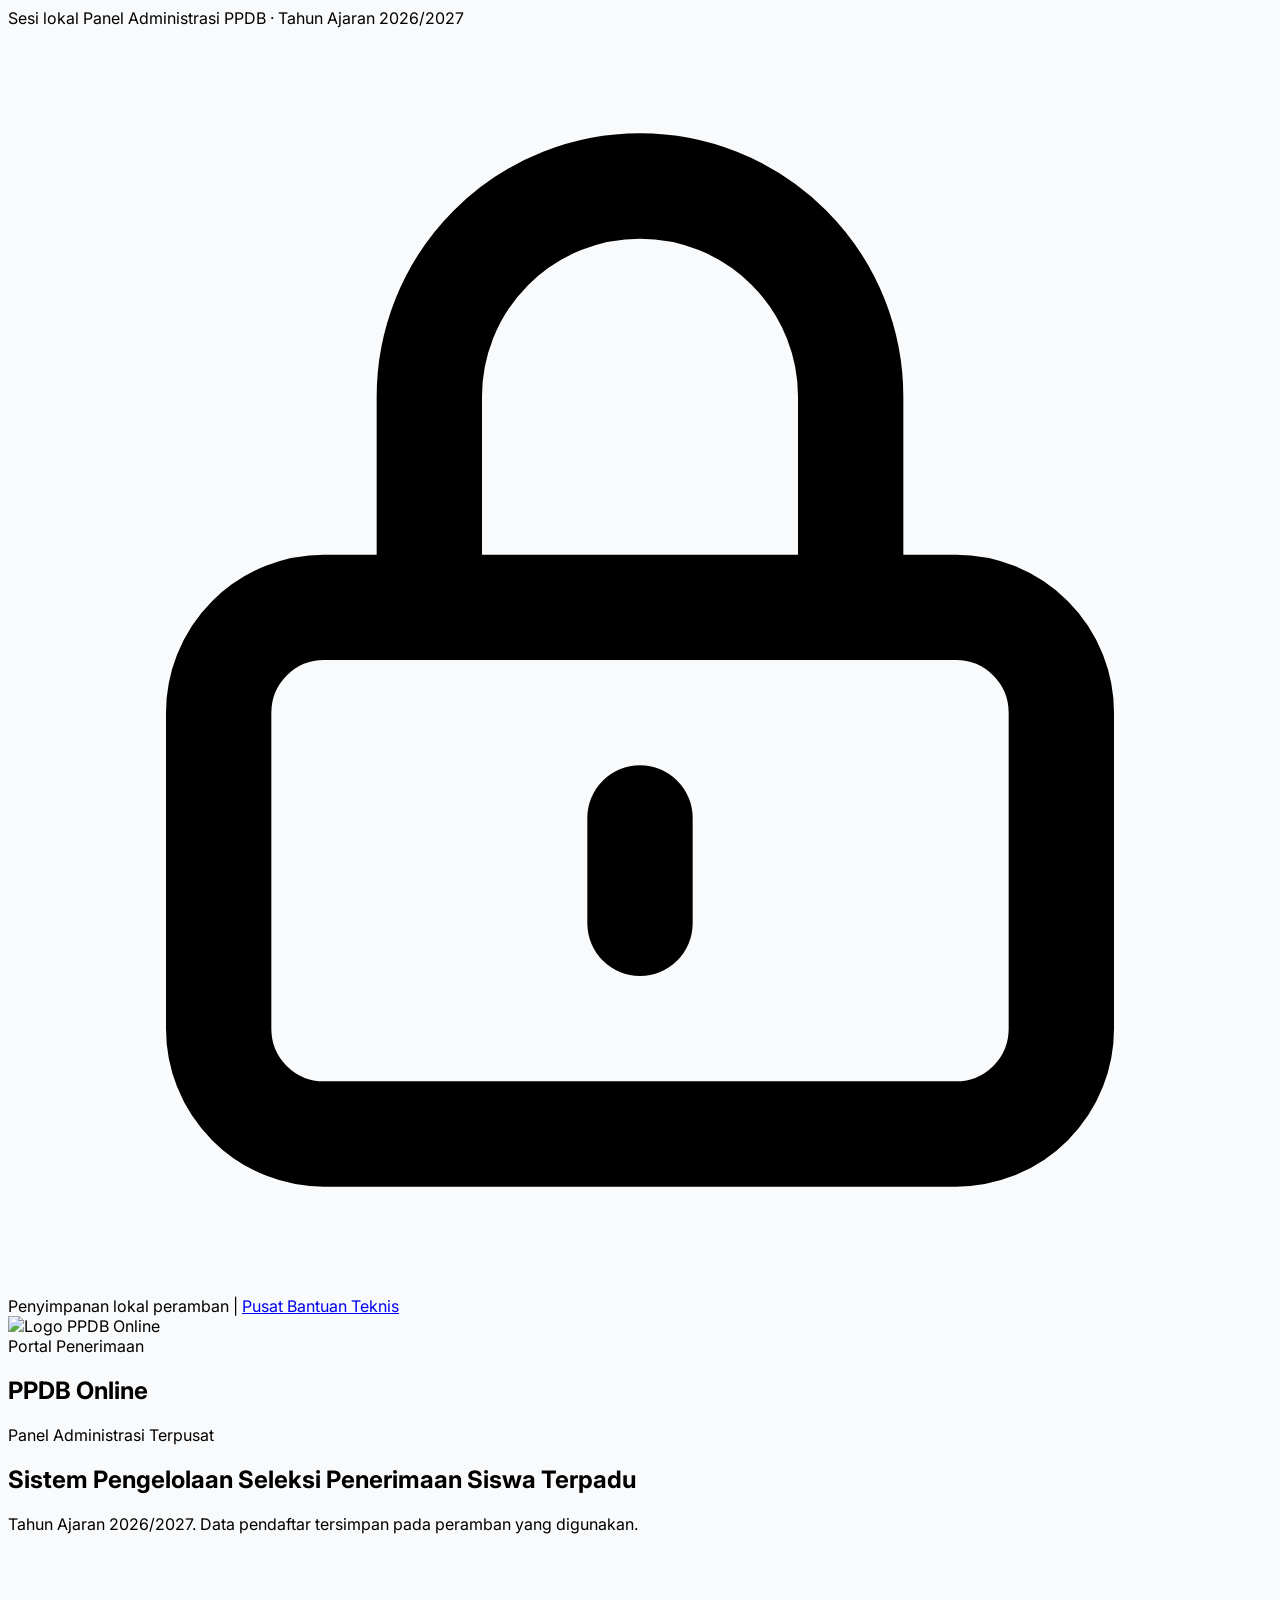
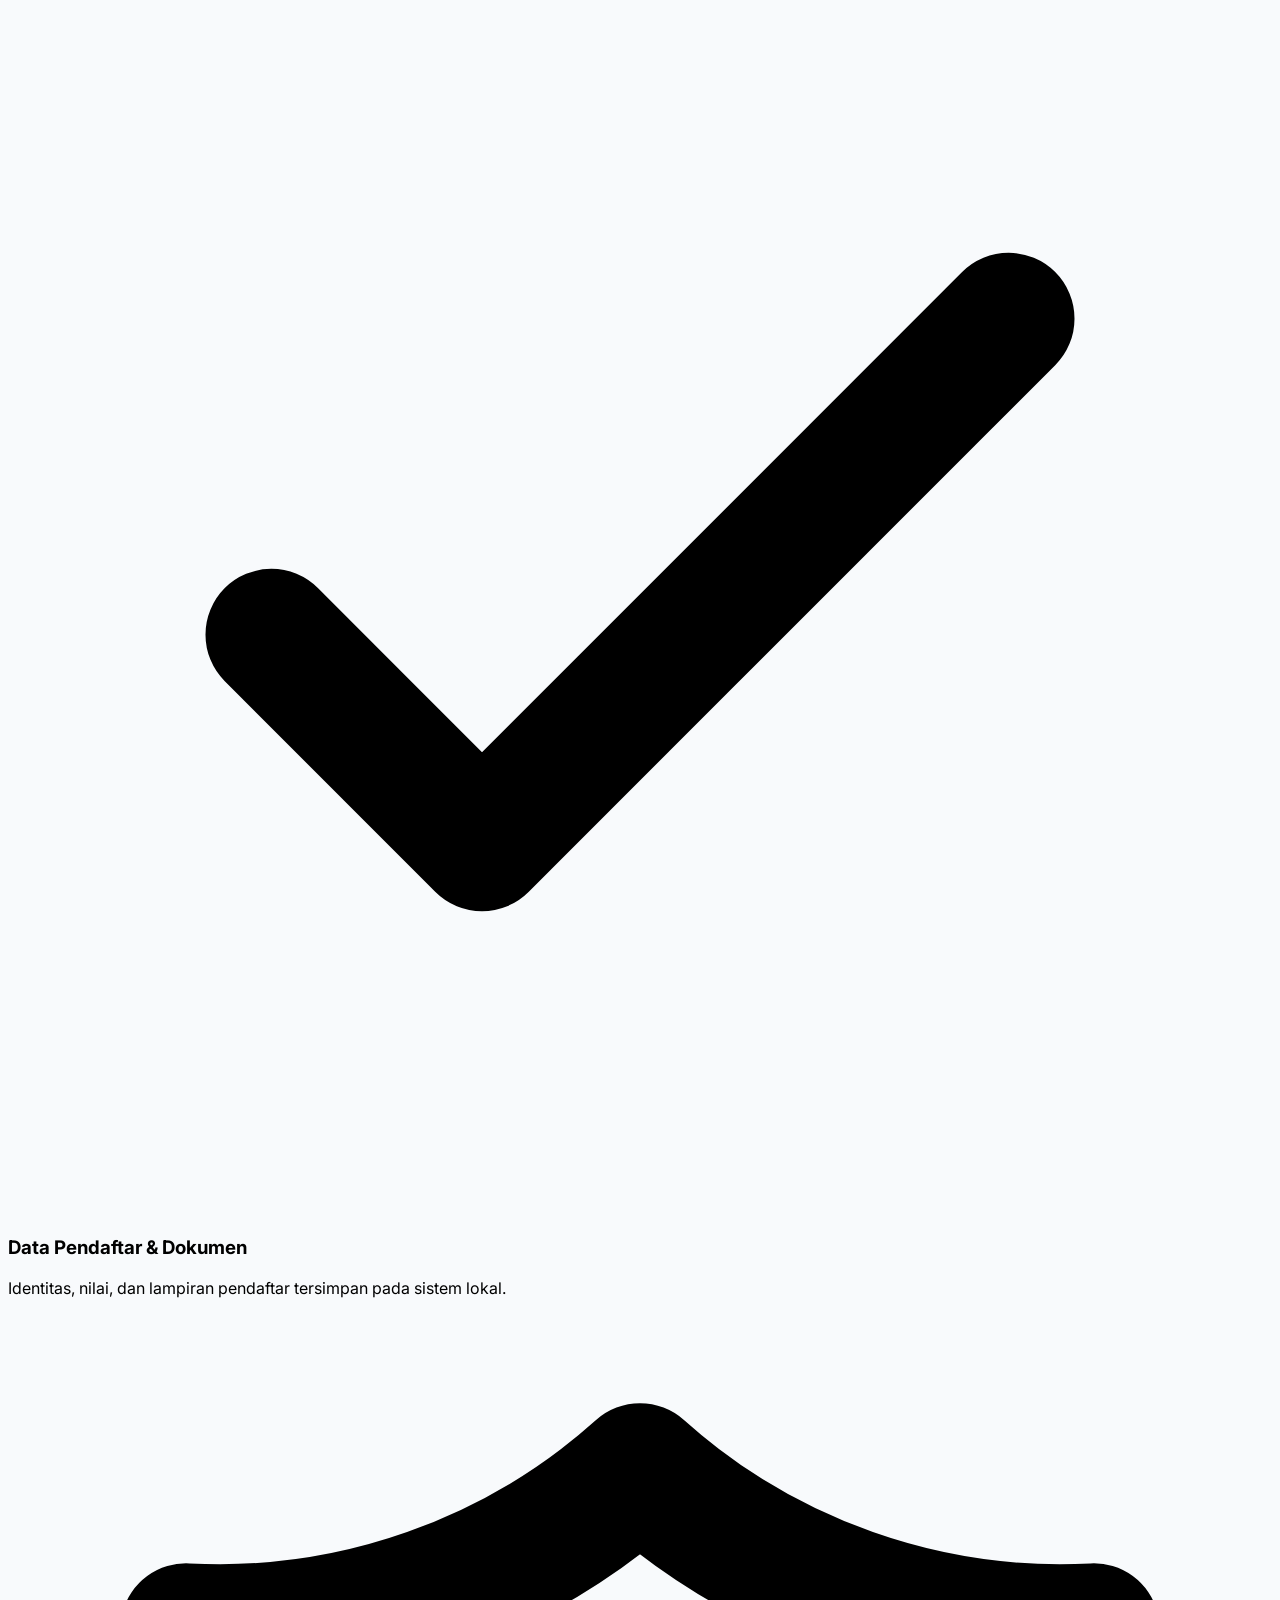
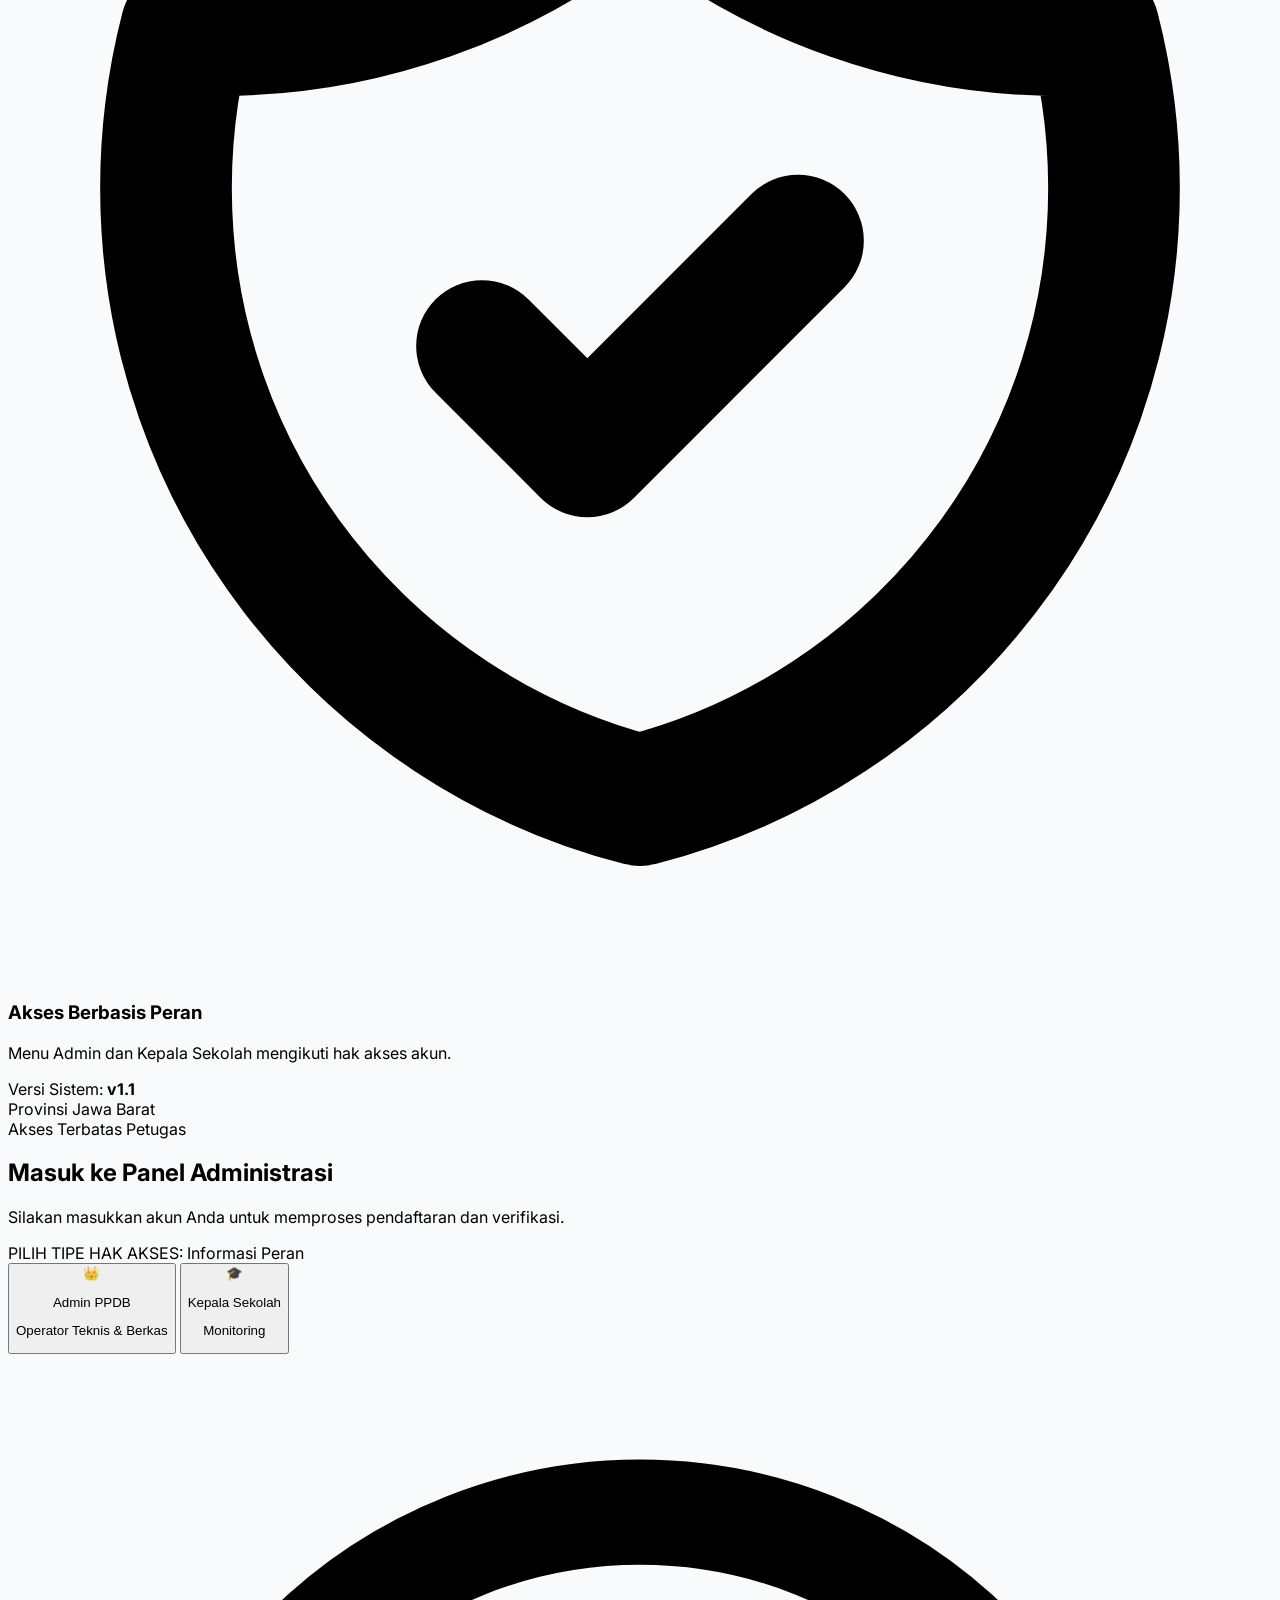
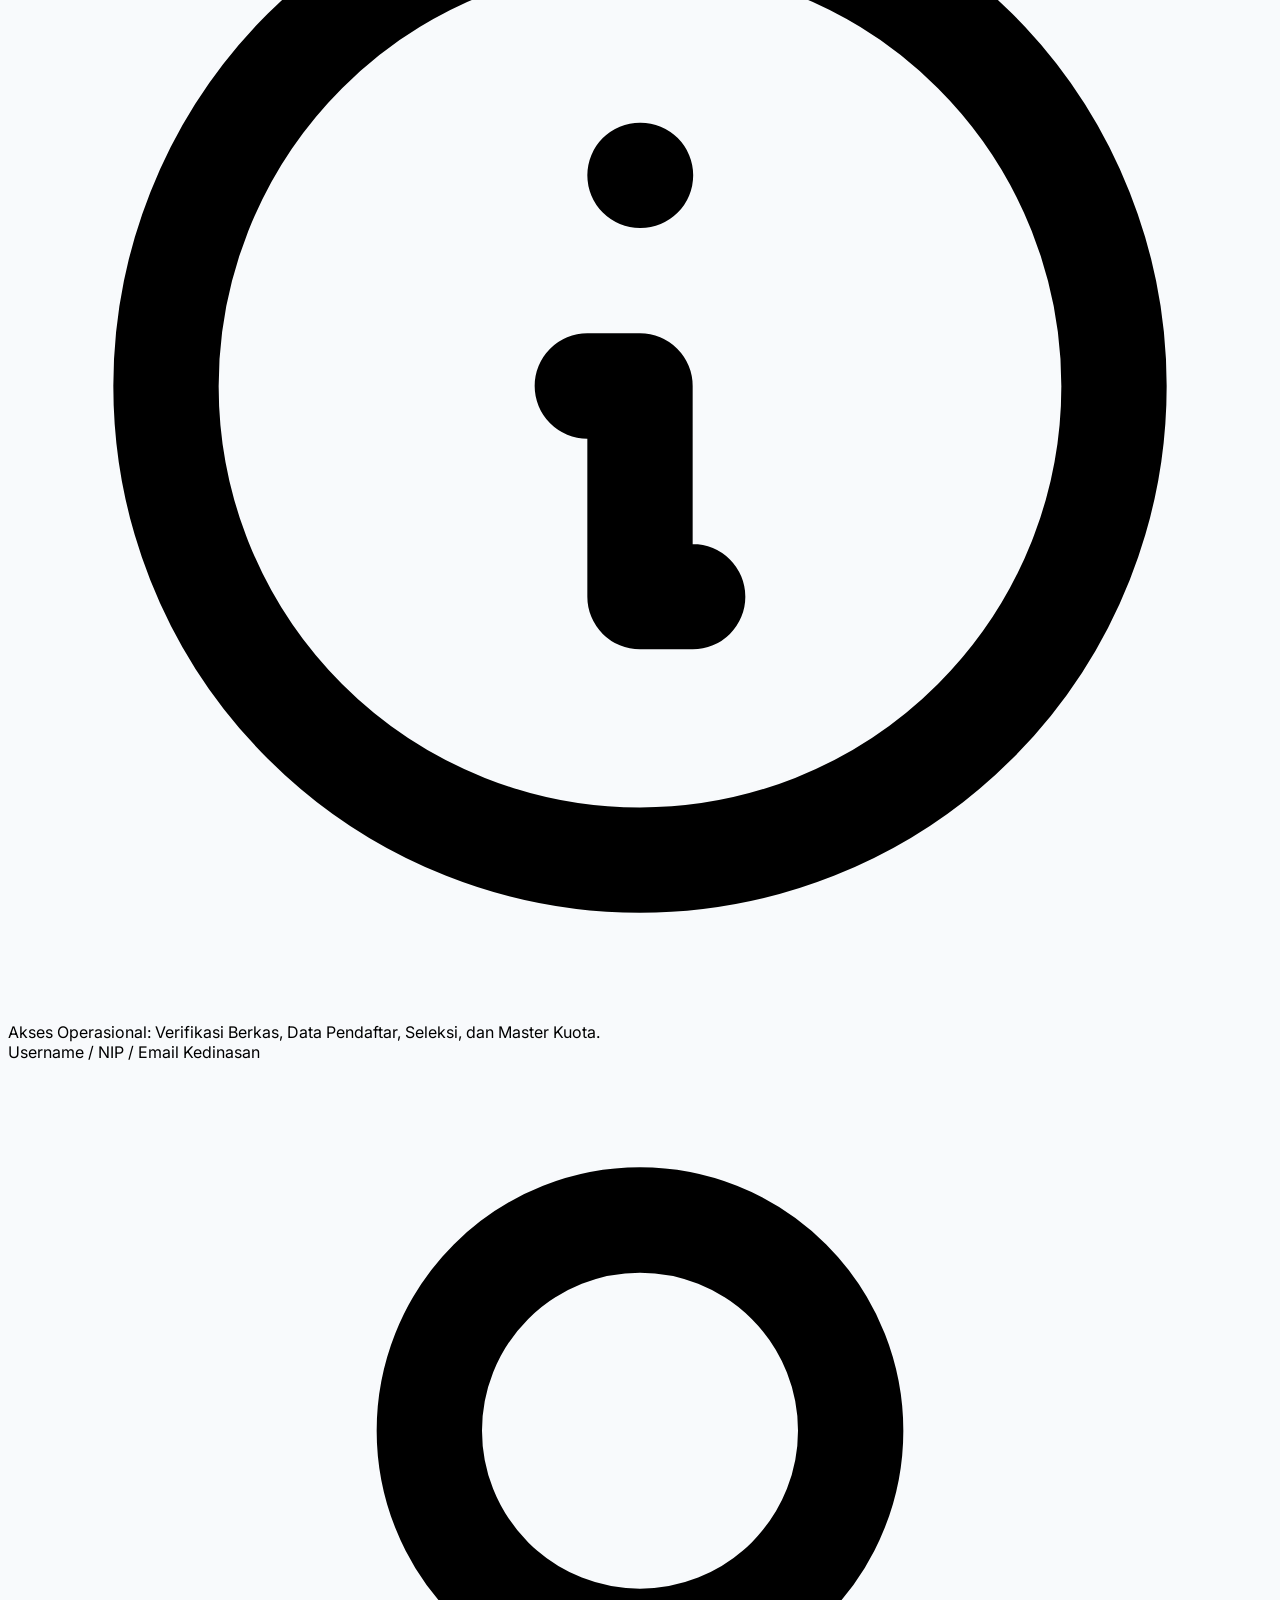
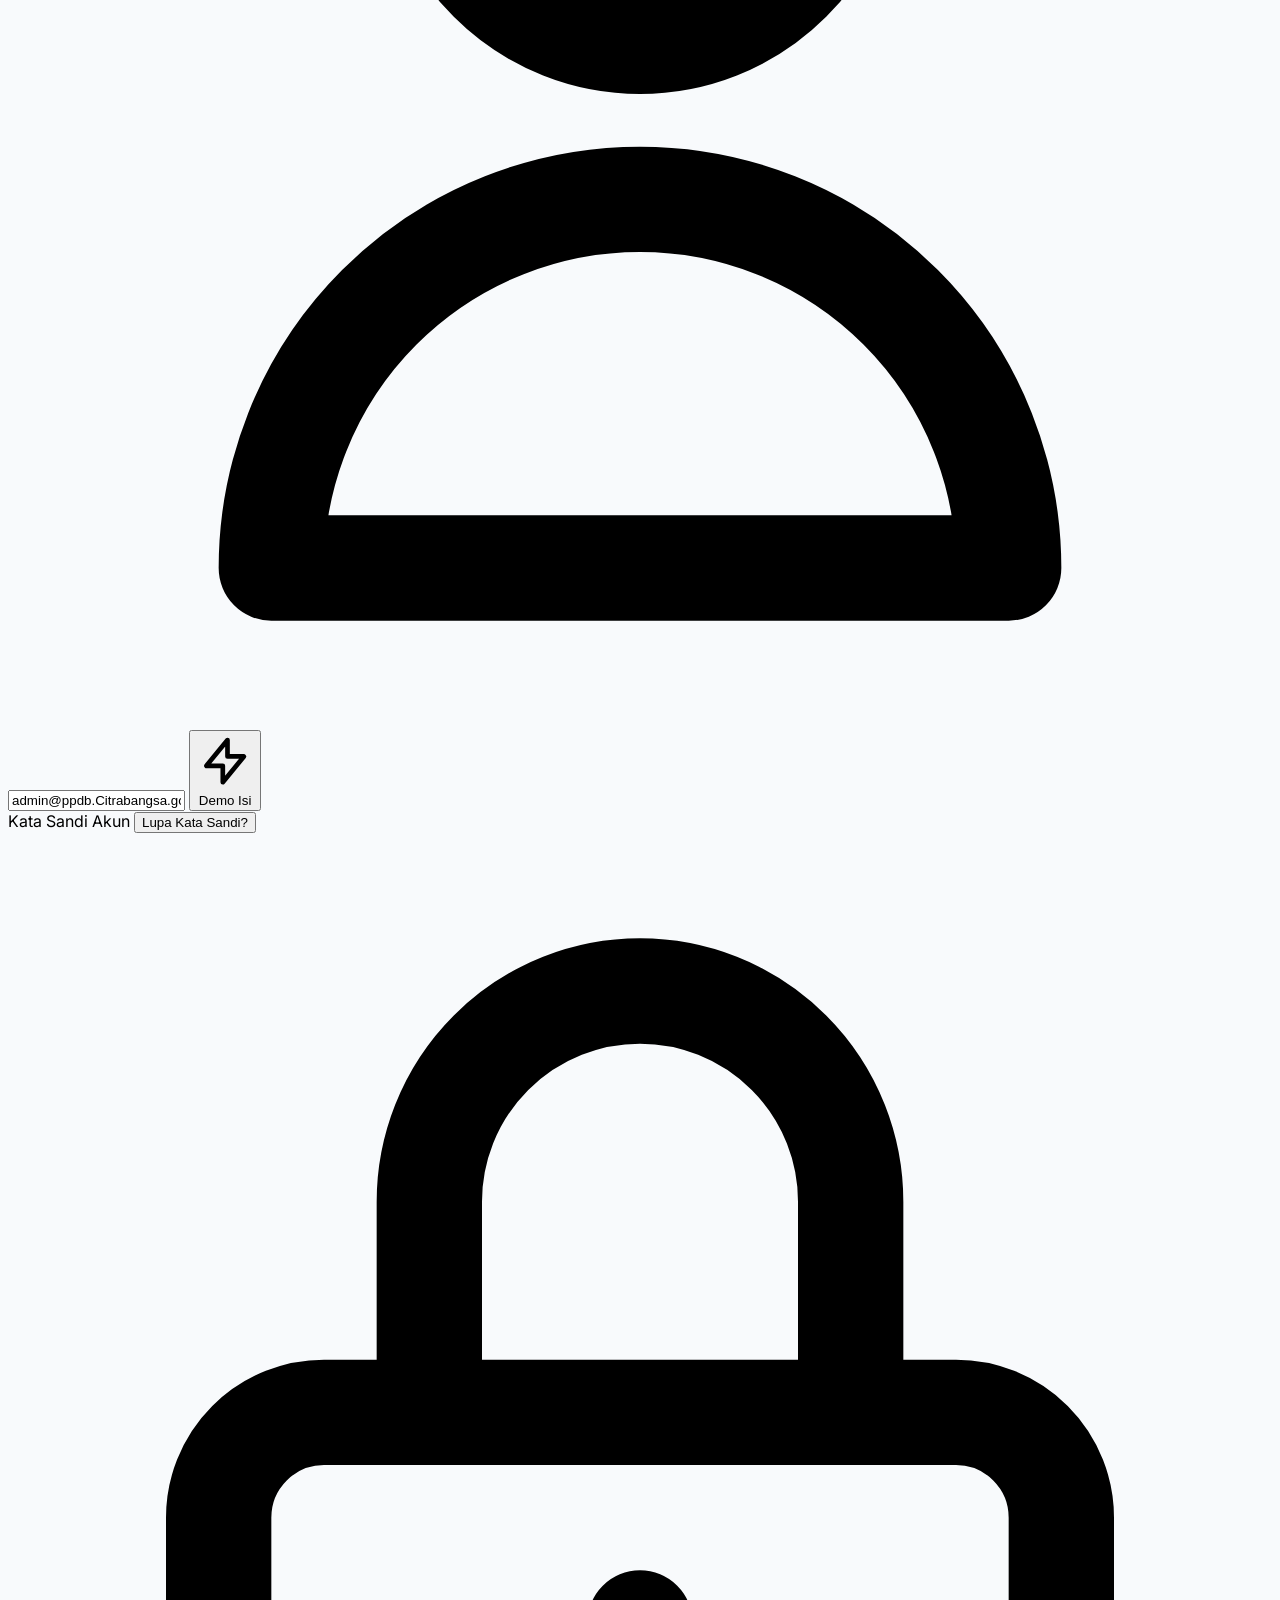
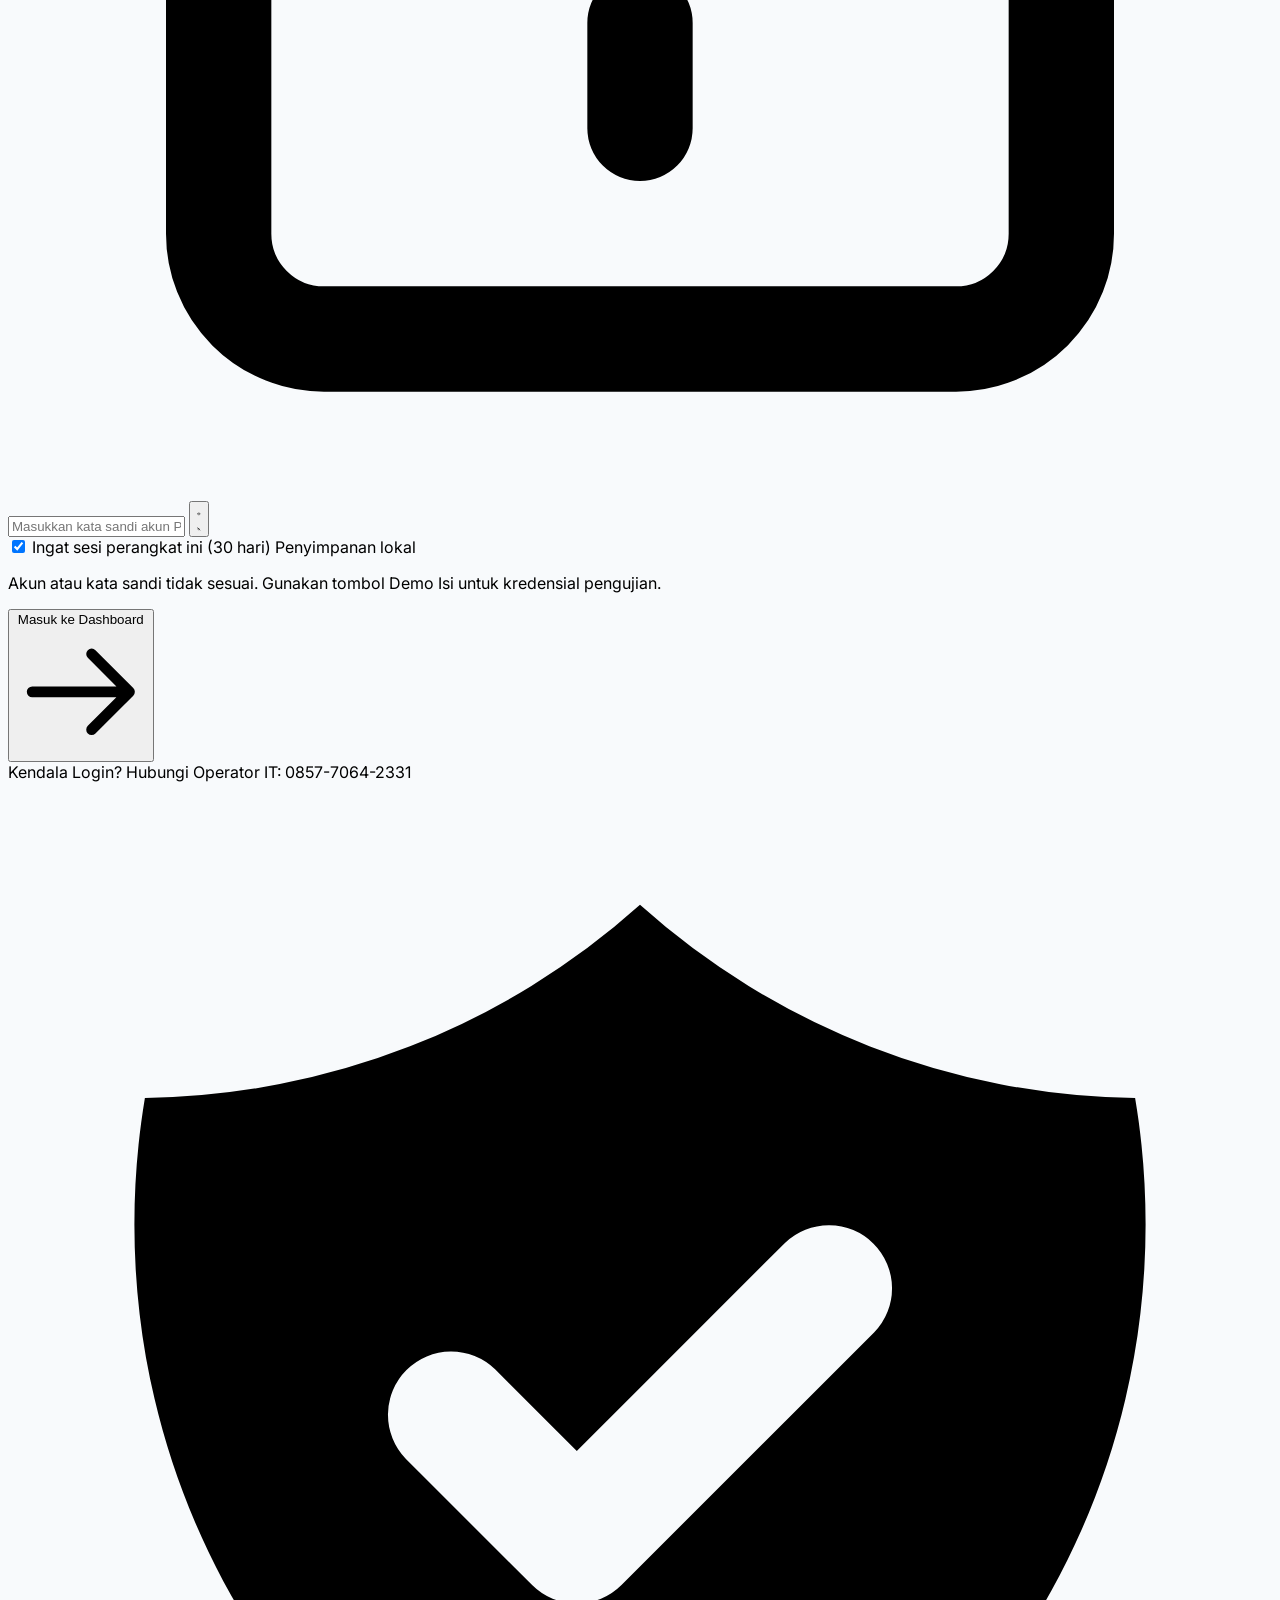
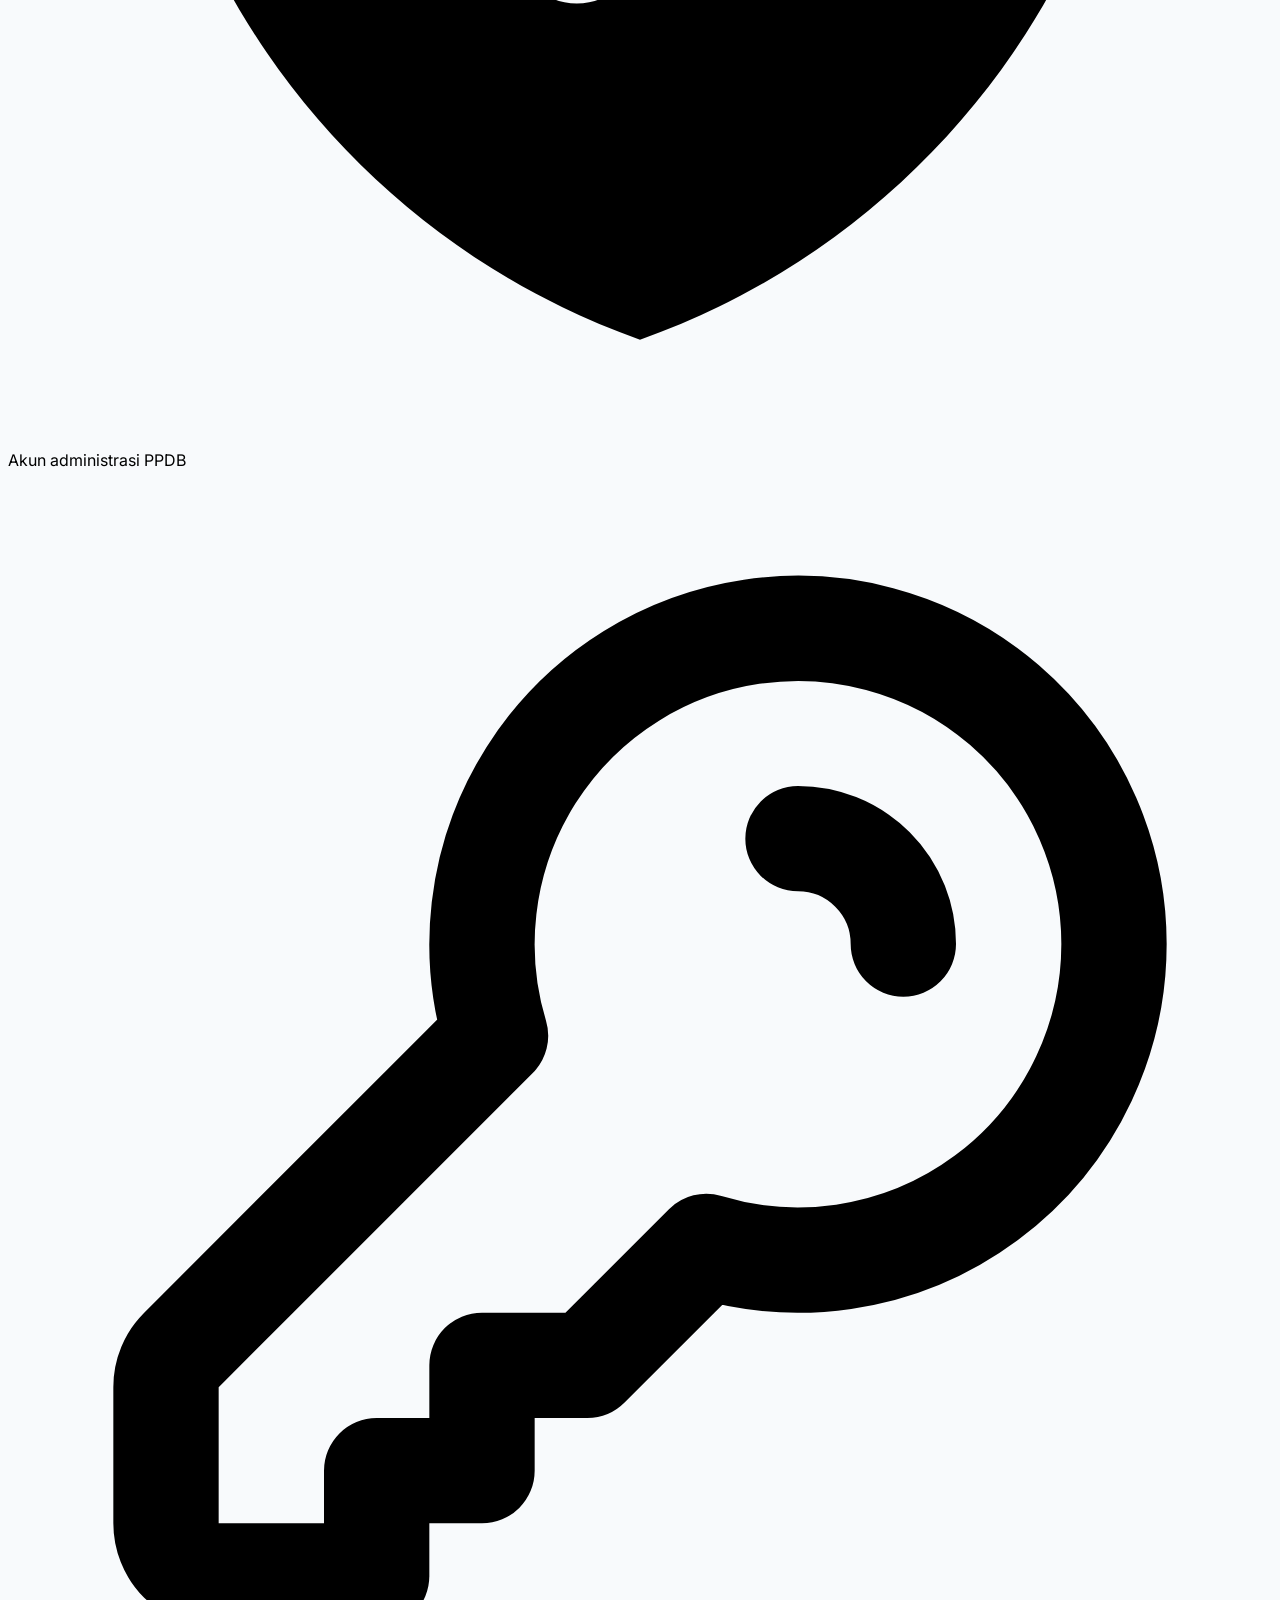
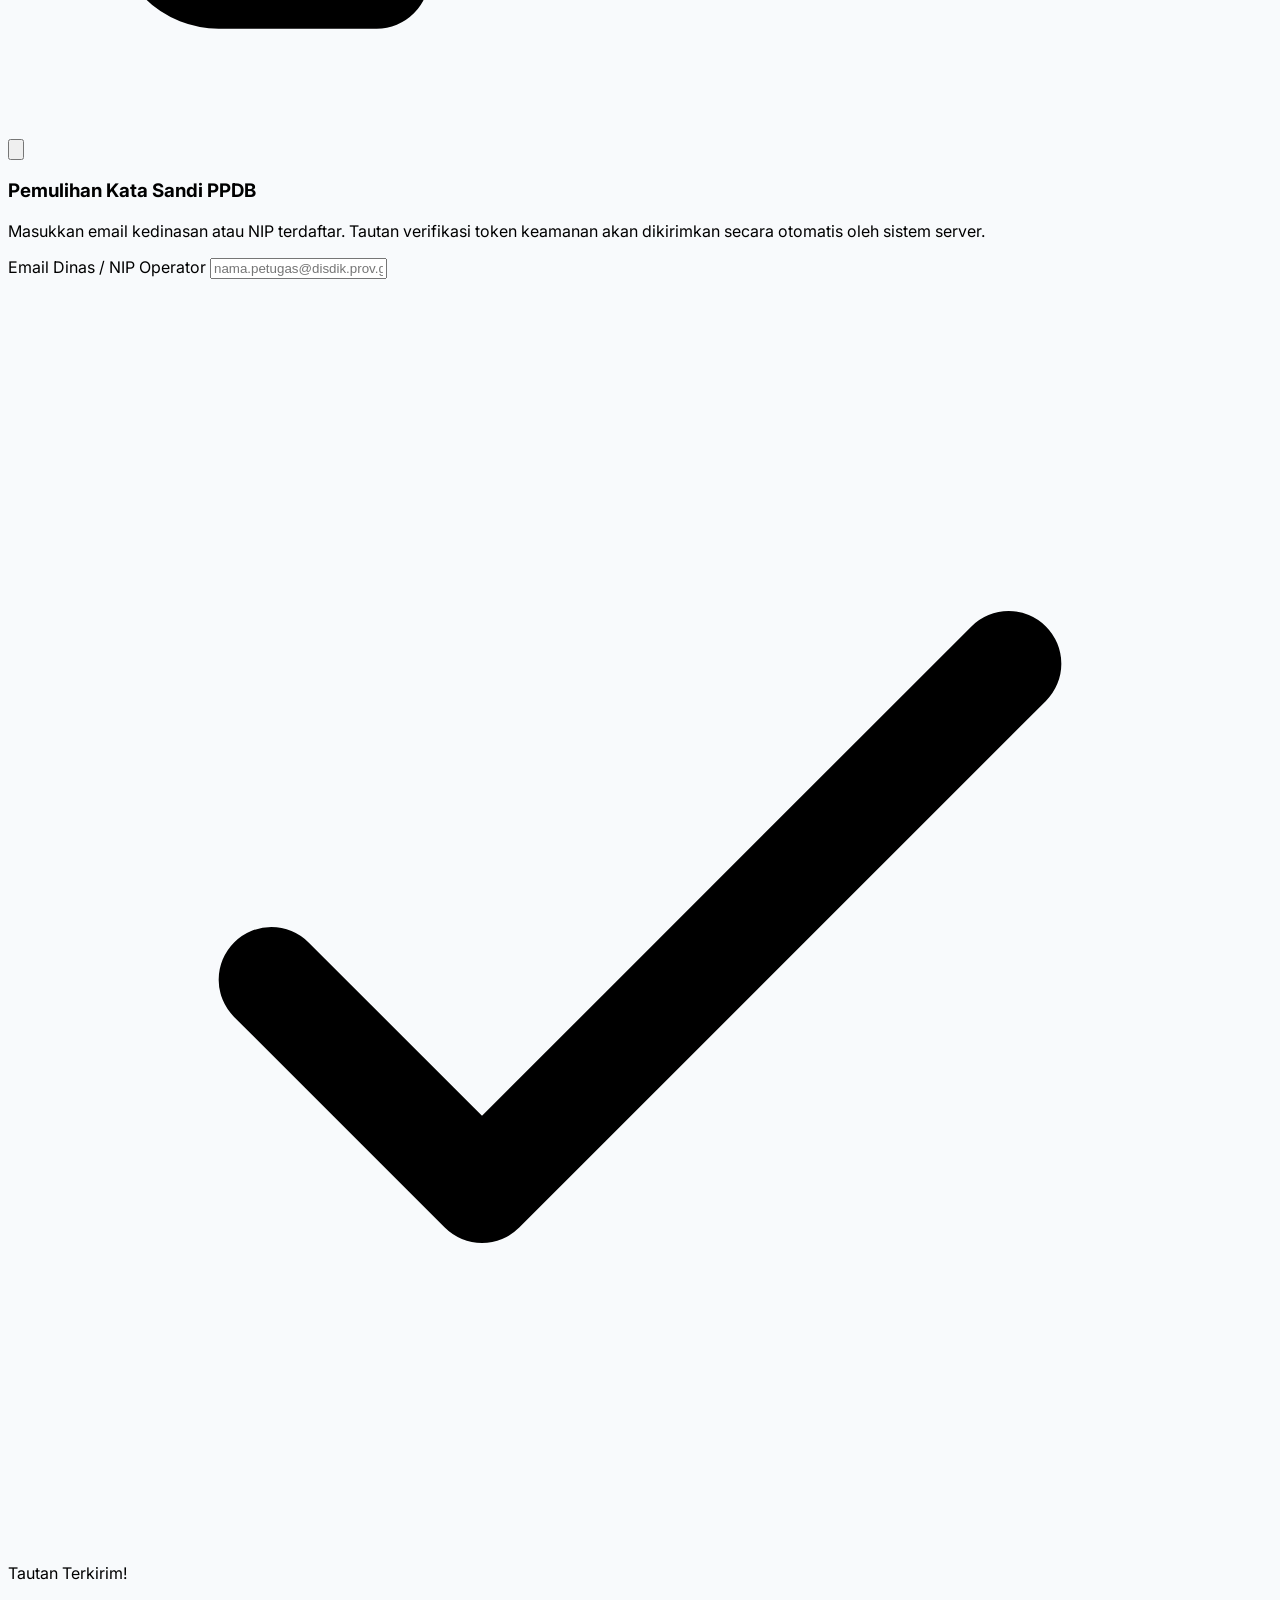
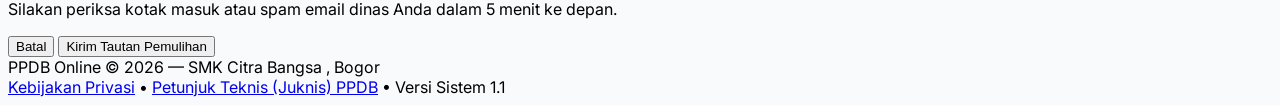
==== src/index.html @ 76174c2f "update" ====
<!DOCTYPE html>

<html lang="id"><head><meta charset="utf-8"/><meta content="width=device-width, initial-scale=1.0" name="viewport"/><meta content="web_dashboard" name="shell-type"/><link href="https://fonts.googleapis.com/css2?family=Material+Symbols+Outlined:opsz,wght,FILL,GRAD@20..48,100..700,0..1,-50..200" rel="stylesheet"/><link href="https://fonts.googleapis.com" rel="preconnect"/><link crossorigin="" href="https://fonts.gstatic.com" rel="preconnect"/><link href="https://fonts.googleapis.com/css2?family=Inter:wght@400;500;600;700&amp;display=swap" rel="stylesheet"/>
<link href="https://fonts.googleapis.com/css2?family=Material+Symbols+Outlined:wght,FILL@100..700,0..1&amp;display=swap" rel="stylesheet"/><style>@layer base{html,body{margin:0;padding:0;}body{overscroll-behavior:none;}main>:first-child{margin-top:0!important;}main>:last-child{margin-bottom:0!important;}}::-webkit-scrollbar{display:none;}</style><script src="https://cdn.tailwindcss.com"></script><script id="tailwind-config">tailwind.config={darkMode:"class",theme:{extend:{"colors":{"on-tertiary-container":"#edf0ff","surface-container-high":"#dce9ff","status-info-bg":"#DBEAFE","on-primary-container":"#eeefff","error":"#ba1a1a","on-secondary-fixed-variant":"#173bab","text-primary":"#1E293B","on-secondary-fixed":"#001453","on-secondary-container":"#00217a","tertiary-fixed":"#d8e2ff","surface-card":"#FFFFFF","on-tertiary-fixed":"#001a42","status-success-bg":"#DCFCE7","on-secondary":"#ffffff","status-warning":"#F59E0B","border-subtle":"#E2E8F0","surface-variant":"#d3e4fe","surface-dim":"#cbdbf5","on-primary-fixed-variant":"#003ea8","surface-container-low":"#eff4ff","status-success-text":"#15803D","on-primary-fixed":"#00174b","on-tertiary":"#ffffff","status-warning-bg":"#FEF3C7","on-tertiary-fixed-variant":"#004395","primary-fixed-dim":"#b4c5ff","surface-bright":"#f8f9ff","primary-container":"#2563eb","on-primary":"#ffffff","banner-info-bg":"#EFF6FF","error-container":"#ffdad6","status-info-text":"#1D4ED8","secondary-fixed-dim":"#b8c4ff","inverse-surface":"#213145","surface":"#f8f9ff","surface-container":"#e5eeff","tertiary-fixed-dim":"#adc6ff","status-success":"#16A34A","secondary-container":"#708cfd","on-surface":"#0b1c30","on-background":"#0b1c30","inverse-on-surface":"#eaf1ff","tertiary-container":"#0f69dc","on-error":"#ffffff","surface-tint":"#0053db","surface-container-highest":"#d3e4fe","background":"#f8f9ff","on-surface-variant":"#434655","status-warning-text":"#B45309","inverse-primary":"#b4c5ff","tertiary":"#0051b1","outline-variant":"#c3c6d7","on-error-container":"#93000a","secondary-fixed":"#dde1ff","secondary":"#3755c3","status-danger":"#DC2626","surface-bg":"#F1F5F9","outline":"#737686","text-secondary":"#64748B","status-danger-text":"#B91C1C","surface-container-lowest":"#ffffff","status-danger-bg":"#FEE2E2","primary-fixed":"#dbe1ff","primary":"#004ac6"},"borderRadius":{"DEFAULT":"0.25rem","lg":"0.5rem","xl":"0.75rem","full":"9999px"},"spacing":{"space-xl":"2rem","gutter":"1.5rem","margin":"1.5rem","gutter-sm":"1rem","space-lg":"1.5rem","space-md":"1rem","margin-sm":"1rem","space-xs":"0.25rem","space-sm":"0.5rem"},"fontFamily":{"stat-display":["Inter"],"body-medium":["Inter"],"headline-md":["Inter"],"badge-label":["Inter"],"headline-lg":["Inter"],"body-base":["Inter"],"caption":["Inter"],"title-sm":["Inter"],"table-header":["Inter"]},"fontSize":{"stat-display":["32px",{"lineHeight":"40px","letterSpacing":"-0.02em","fontWeight":"700"}],"body-medium":["14px",{"lineHeight":"20px","fontWeight":"500"}],"headline-md":["18px",{"lineHeight":"28px","fontWeight":"600"}],"badge-label":["12px",{"lineHeight":"16px","letterSpacing":"0.01em","fontWeight":"500"}],"headline-lg":["24px",{"lineHeight":"32px","letterSpacing":"-0.01em","fontWeight":"700"}],"body-base":["14px",{"lineHeight":"20px","fontWeight":"400"}],"caption":["12px",{"lineHeight":"16px","fontWeight":"400"}],"title-sm":["16px",{"lineHeight":"24px","fontWeight":"600"}],"table-header":["12px",{"lineHeight":"16px","letterSpacing":"0.05em","fontWeight":"600"}]}}}}</script></head><body class="bg-surface-bg font-body-base text-text-primary antialiased selection:bg-primary selection:text-on-primary"><aside class="fixed left-0 top-0 h-screen w-64 bg-gradient-to-b from-primary to-primary-container z-50 flex flex-col justify-between text-on-primary shadow-[0_4px_20px_rgba(0,0,0,0.08)]"><div class="flex flex-col"><div class="h-16 px-space-md flex items-center gap-space-sm border-b border-primary-fixed-dim/20"><img alt="Logo PPDB Online" class="h-8 w-auto object-contain" src="https://lh3.googleusercontent.com/aida-public/[base64]"/><div class="flex flex-col leading-tight min-w-0"><span class="font-title-sm text-title-sm text-on-primary truncate tracking-tight font-bold">PPDB Online</span><span class="font-caption text-caption text-primary-fixed-dim truncate">Panel Admin Utama</span></div></div><nav class="flex flex-col gap-space-xs p-space-sm mt-space-sm" data-active-classes="bg-surface-container-lowest text-primary font-bold shadow-sm"><a aria-current="page" class="flex items-center gap-space-sm px-space-md py-space-sm rounded-lg transition-all duration-150 bg-surface-container-lowest text-primary font-bold shadow-sm" data-path="dashboard" href="#"><span class="material-symbols-outlined text-[20px]">dashboard</span><span class="font-body-medium text-body-medium">Dashboard</span></a><a class="flex items-center gap-space-sm px-space-md py-space-sm rounded-lg text-on-primary hover:bg-surface-container-lowest/15 hover:text-on-primary transition-all duration-150" data-path="data-pendaftar" href="#"><span class="material-symbols-outlined text-[20px]">assignment</span><span class="font-body-medium text-body-medium">Data Pendaftar</span></a><a class="flex items-center gap-space-sm px-space-md py-space-sm rounded-lg text-on-primary hover:bg-surface-container-lowest/15 hover:text-on-primary transition-all duration-150" data-path="verifikasi-berkas" href="#"><span class="material-symbols-outlined text-[20px]">folder_shared</span><span class="font-body-medium text-body-medium">Verifikasi Berkas</span></a><a class="flex items-center gap-space-sm px-space-md py-space-sm rounded-lg text-on-primary hover:bg-surface-container-lowest/15 hover:text-on-primary transition-all duration-150" data-path="seleksi-dan-kelulusan" href="#"><span class="material-symbols-outlined text-[20px]">verified</span><span class="font-body-medium text-body-medium">Seleksi &amp; Kelulusan</span></a><a class="flex items-center gap-space-sm px-space-md py-space-sm rounded-lg text-on-primary hover:bg-surface-container-lowest/15 hover:text-on-primary transition-all duration-150" data-path="master-gelombang" href="#"><span class="material-symbols-outlined text-[20px]">calendar_month</span><span class="font-body-medium text-body-medium">Master Gelombang</span></a><a class="flex items-center gap-space-sm px-space-md py-space-sm rounded-lg text-on-primary hover:bg-surface-container-lowest/15 hover:text-on-primary transition-all duration-150" data-path="laporan" href="#"><span class="material-symbols-outlined text-[20px]">query_stats</span><span class="font-body-medium text-body-medium">Laporan</span></a></nav></div><div class="p-space-sm border-t border-primary-fixed-dim/20"><div class="flex items-center justify-between px-space-sm py-space-xs text-primary-fixed-dim font-caption text-caption"><span>Versi Sistem 2.4</span><span class="material-symbols-outlined text-[16px]">school</span></div></div></aside><div class="pl-64"><header class="fixed top-0 left-64 right-0 h-16 bg-surface-card border-b border-border-subtle shadow-[0_1px_3px_0_rgba(0,0,0,0.05),0_1px_2px_-1px_rgba(0,0,0,0.05)] z-40 flex items-center justify-between px-gutter"><div class="flex items-center gap-space-md"><div class="flex items-center gap-space-xs text-text-secondary font-body-medium text-body-medium"><span class="hover:text-text-primary cursor-pointer">Administrasi</span><span class="material-symbols-outlined text-[16px]">chevron_right</span><span class="text-primary font-semibold">Portal Penerimaan</span></div><div class="relative w-80 hidden md:block"><span class="material-symbols-outlined absolute left-3 top-1/2 -translate-y-1/2 text-text-secondary text-[18px]">search</span><input class="w-full h-10 pl-9 pr-space-md bg-surface-card border border-border-subtle rounded-lg text-text-primary placeholder:text-text-secondary font-body-base text-body-base focus:outline-none focus:border-primary focus:ring-2 focus:ring-primary/15 transition-all" placeholder="Cari NISN, nama pendaftar..." type="text"/></div></div><div class="flex items-center gap-space-md"><div class="relative flex items-center"><button aria-label="Notifikasi antrean berkas" class="relative p-space-xs rounded-lg text-text-secondary hover:bg-surface-container-low hover:text-text-primary transition-colors" type="button"><span class="material-symbols-outlined text-[24px]">notifications</span><span class="absolute -top-1 -right-1 bg-status-danger text-on-error font-badge-label text-badge-label px-1.5 py-0.5 rounded-full ring-2 ring-surface-card min-w-[20px] text-center">125</span></button></div><div class="h-8 w-px bg-border-subtle"></div><div class="flex items-center gap-space-sm"><div class="flex flex-col text-right leading-tight"><span class="font-title-sm text-body-medium font-semibold text-text-primary">Admin PPDB</span><span class="font-caption text-caption text-text-secondary">Operator Pusat</span></div><img alt="Profile" class="w-8 h-8 rounded-full object-cover ring-2 ring-primary/20" src="https://lh3.googleusercontent.com/aida-public/[base64]"/></div></div></header><main class="w-full pt-16 bg-surface-bg min-h-screen px-gutter py-gutter"><div class="flex flex-col w-full gap-space-lg">
<!-- 1. Alert Banner -->
<script src="../assets/js/navigation.js"></script>
<script src="https://cdnjs.cloudflare.com/ajax/libs/jspdf/2.5.1/jspdf.umd.min.js"></script>
<script src="https://cdnjs.cloudflare.com/ajax/libs/jspdf-autotable/3.8.4/jspdf.plugin.autotable.min.js"></script>
<script src="../assets/js/ppdb-data.js"></script>
<script src="../assets/js/page-features.js"></script>
<section class="w-full bg-banner-info-bg rounded-lg shadow-sm p-space-md border-l-4 border-primary-container flex flex-col md:flex-row items-start md:items-center justify-between gap-space-md transition-all duration-200">
<div class="flex items-start gap-space-md">
<div class="w-10 h-10 rounded-full bg-status-info-bg flex items-center justify-center text-status-info-text shrink-0 mt-0.5">
<span class="material-symbols-outlined text-[24px]">info</span>
</div>
<div class="flex flex-col">
<div class="flex items-center gap-space-sm flex-wrap">
<h2 class="font-title-sm text-title-sm text-text-primary">Selamat Datang di Panel PPDB Online 2026/2027</h2>
<span class="inline-flex items-center px-2 py-0.5 rounded-full font-badge-label text-badge-label bg-status-warning-bg text-status-warning-text font-semibold">Tenggat 5 Hari</span>
</div>
<p class="font-body-base text-body-base text-text-secondary mt-1">
          Gelombang I tersisa 5 hari lagi sebelum penutupan. Segera verifikasi berkas tertunda sebanyak <strong class="text-text-primary font-semibold" id="dashboardQueueCount">125</strong> pendaftar.
        </p>
</div>
</div>
<a class="inline-flex items-center gap-space-xs px-space-md py-space-sm bg-primary text-on-primary rounded-lg font-body-medium text-body-medium hover:bg-primary-fixed-dim hover:text-on-primary-fixed shadow-sm active:scale-95 transition-all whitespace-nowrap self-stretch md:self-auto justify-center" data-path="verifikasi-berkas" href="#">
<span>Buka Antrean Verifikasi</span>
<span class="material-symbols-outlined text-[18px]">arrow_forward</span>
</a>
</section>
<!-- 2. 4 Stat Cards -->
<section class="grid grid-cols-1 sm:grid-cols-2 xl:grid-cols-4 gap-space-lg">
<!-- Card 1: Total Pendaftar -->
<div class="bg-surface-card rounded-xl p-space-lg shadow-sm flex flex-col justify-between hover:shadow-md transition-shadow">
<div class="flex items-center justify-between">
<span class="font-caption text-caption text-text-secondary tracking-wide uppercase font-semibold">Total Pendaftar</span>
<div class="w-10 h-10 rounded-lg bg-status-info-bg flex items-center justify-center text-status-info-text">
<span class="material-symbols-outlined text-[22px]">group</span>
</div>
</div>
<div class="mt-4">
<span class="font-stat-display text-stat-display text-text-primary block" id="dashboardTotalCount">0</span>
<div class="flex items-center gap-1.5 mt-2">
<span class="inline-flex items-center text-[13px] font-semibold text-status-success-text bg-status-success-bg px-2 py-0.5 rounded-full">
<span class="material-symbols-outlined text-[15px] mr-0.5">trending_up</span> Data tersimpan
          </span>
<span class="font-caption text-caption text-text-secondary">pada sumber bersama</span>
</div>
</div>
</div>
<!-- Card 2: Verifikasi Berkas -->
<div class="bg-surface-card rounded-xl p-space-lg shadow-sm flex flex-col justify-between hover:shadow-md transition-shadow">
<div class="flex items-center justify-between">
<span class="font-caption text-caption text-text-secondary tracking-wide uppercase font-semibold">Verifikasi Berkas</span>
<div class="w-10 h-10 rounded-lg bg-surface-container-high flex items-center justify-center text-primary">
<span class="material-symbols-outlined text-[22px]">assignment_turned_in</span>
</div>
</div>
<div class="mt-4">
<span class="font-stat-display text-stat-display text-text-primary block" id="dashboardVerifiedCount">0</span>
<div class="flex items-center gap-1.5 mt-2">
<span class="inline-flex items-center text-[13px] font-semibold text-status-info-text bg-status-info-bg px-2 py-0.5 rounded-full">
<span class="material-symbols-outlined text-[15px] mr-0.5">task_alt</span> <span id="dashboardVerifiedRatio">0%</span>
          </span>
<span class="font-caption text-caption text-text-secondary">selesai diperiksa</span>
</div>
</div>
</div>
<!-- Card 3: Diterima / Lolos -->
<div class="bg-surface-card rounded-xl p-space-lg shadow-sm flex flex-col justify-between hover:shadow-md transition-shadow">
<div class="flex items-center justify-between">
<span class="font-caption text-caption text-text-secondary tracking-wide uppercase font-semibold">Diterima / Lolos</span>
<div class="w-10 h-10 rounded-lg bg-status-success-bg flex items-center justify-center text-status-success-text">
<span class="material-symbols-outlined text-[22px]" style="font-variation-settings: 'FILL' 1;">check_circle</span>
</div>
</div>
<div class="mt-4">
<span class="font-stat-display text-stat-display text-text-primary block" id="dashboardPassedCount">0</span>
<div class="flex items-center gap-1.5 mt-2">
<span class="inline-flex items-center text-[13px] font-semibold text-status-success-text bg-status-success-bg px-2 py-0.5 rounded-full" id="dashboardPassedRatio">
<span class="material-symbols-outlined text-[15px] mr-0.5">verified</span> 51.2%
          </span>
<span class="font-caption text-caption text-text-secondary" id="dashboardTotalQuota">Pagu: 0 siswa</span>
</div>
</div>
</div>
<!-- Card 4: Ditolak / Belum Lengkap -->
<div class="bg-surface-card rounded-xl p-space-lg shadow-sm flex flex-col justify-between hover:shadow-md transition-shadow">
<div class="flex items-center justify-between">
<span class="font-caption text-caption text-text-secondary tracking-wide uppercase font-semibold">Ditolak / Perlu Revisi</span>
<div class="w-10 h-10 rounded-lg bg-status-danger-bg flex items-center justify-center text-status-danger-text">
<span class="material-symbols-outlined text-[22px]">warning</span>
</div>
</div>
<div class="mt-4">
<span class="font-stat-display text-stat-display text-text-primary block" id="dashboardNeedsRevisionCount">0</span>
<div class="flex items-center gap-1.5 mt-2">
<span class="inline-flex items-center text-[13px] font-semibold text-status-warning-text bg-status-warning-bg px-2 py-0.5 rounded-full">
<span class="material-symbols-outlined text-[15px] mr-0.5">error_outline</span> <span id="dashboardNeedsRevisionBadge">0</span>
          </span>
<span class="font-caption text-caption text-text-secondary">pendaftar perlu perbaikan</span>
</div>
</div>
</div>
</section>
<!-- 3. Middle Section (Charts & Wave Overview) -->
<section class="grid grid-cols-1 lg:grid-cols-12 gap-space-lg items-stretch">
<!-- Left Column (8 cols): Daily Registration Trends -->
<div class="lg:col-span-8 bg-surface-card rounded-xl p-space-lg shadow-sm flex flex-col justify-between">
<div class="flex flex-col sm:flex-row sm:items-center justify-between gap-space-sm pb-space-md">
<div>
<div class="flex items-center gap-space-xs">
<h3 class="font-headline-md text-headline-md text-text-primary">Tren Pendaftaran Harian</h3>
<span class="material-symbols-outlined text-text-secondary text-[18px]">show_chart</span>
</div>
<p class="font-caption text-caption text-text-secondary">Jumlah calon siswa mendaftar 10 hari terakhir (01 Mei s/d 10 Mei 2026)</p>
</div>
<div class="flex items-center gap-space-sm">
<span class="inline-flex items-center gap-1.5 px-3 py-1 bg-surface-container rounded-full text-primary font-caption text-caption font-semibold" id="dashboardTrendAverage">
<span class="w-2 h-2 rounded-full bg-primary animate-pulse"></span>
            Rerata: 124 siswa/hari
          </span>
<button class="p-1.5 rounded-lg bg-surface-container-low text-text-secondary hover:text-text-primary hover:bg-surface-container transition-colors" id="downloadTrendPdf" title="Unduh Laporan Harian" type="button">
<span class="material-symbols-outlined text-[18px]">download</span>
</button>
</div>
</div>
<!-- Interactive Chart Area -->
<div class="w-full mt-4 flex flex-col justify-end">
<div class="relative h-64 w-full flex items-end justify-between pt-6 pb-2 px-1">
<!-- Horizontal Guidelines (Background Canvas) -->
<div class="absolute inset-x-0 top-0 h-px bg-surface-container"></div>
<div class="absolute inset-x-0 top-1/4 h-px bg-surface-container"></div>
<div class="absolute inset-x-0 top-2/4 h-px bg-surface-container"></div>
<div class="absolute inset-x-0 top-3/4 h-px bg-surface-container"></div>
<div class="absolute inset-x-0 bottom-6 h-px bg-surface-container-high"></div>
<!-- Y-Axis labels (Absolute Left) -->
<div class="absolute left-0 top-0 bottom-6 flex flex-col justify-between pointer-events-none text-text-secondary font-caption text-[10px] pl-1">
<span>200</span>
<span>150</span>
<span>100</span>
<span>50</span>
<span>0</span>
</div>
<!-- Chart Bars Container -->
<div class="w-full ml-7 flex items-end justify-between gap-1 sm:gap-2 h-full pb-6 z-10" id="registrationTrendChart">
<!-- Bar 1 (85) -->
<div class="flex-1 flex flex-col items-center h-full justify-end group relative cursor-pointer">
<span class="opacity-0 group-hover:opacity-100 transition-opacity absolute -top-7 bg-inverse-surface text-inverse-on-surface text-[11px] font-medium py-0.5 px-2 rounded shadow-md pointer-events-none z-30">85</span>
<div class="w-full max-w-[32px] rounded-t-md bg-gradient-to-t from-primary to-secondary-container transition-all duration-300 group-hover:brightness-110 shadow-sm" style="height: 42.5%;"></div>
<span class="absolute -bottom-5 font-caption text-[11px] text-text-secondary group-hover:text-primary font-medium">01 Mei</span>
</div>
<!-- Bar 2 (96) -->
<div class="flex-1 flex flex-col items-center h-full justify-end group relative cursor-pointer">
<span class="opacity-0 group-hover:opacity-100 transition-opacity absolute -top-7 bg-inverse-surface text-inverse-on-surface text-[11px] font-medium py-0.5 px-2 rounded shadow-md pointer-events-none z-30">96</span>
<div class="w-full max-w-[32px] rounded-t-md bg-gradient-to-t from-primary to-secondary-container transition-all duration-300 group-hover:brightness-110 shadow-sm" style="height: 48%;"></div>
<span class="absolute -bottom-5 font-caption text-[11px] text-text-secondary group-hover:text-primary font-medium">02 Mei</span>
</div>
<!-- Bar 3 (110) -->
<div class="flex-1 flex flex-col items-center h-full justify-end group relative cursor-pointer">
<span class="opacity-0 group-hover:opacity-100 transition-opacity absolute -top-7 bg-inverse-surface text-inverse-on-surface text-[11px] font-medium py-0.5 px-2 rounded shadow-md pointer-events-none z-30">110</span>
<div class="w-full max-w-[32px] rounded-t-md bg-gradient-to-t from-primary to-secondary-container transition-all duration-300 group-hover:brightness-110 shadow-sm" style="height: 55%;"></div>
<span class="absolute -bottom-5 font-caption text-[11px] text-text-secondary group-hover:text-primary font-medium">03 Mei</span>
</div>
<!-- Bar 4 (125) -->
<div class="flex-1 flex flex-col items-center h-full justify-end group relative cursor-pointer">
<span class="opacity-0 group-hover:opacity-100 transition-opacity absolute -top-7 bg-inverse-surface text-inverse-on-surface text-[11px] font-medium py-0.5 px-2 rounded shadow-md pointer-events-none z-30">125</span>
<div class="w-full max-w-[32px] rounded-t-md bg-gradient-to-t from-primary to-secondary-container transition-all duration-300 group-hover:brightness-110 shadow-sm" style="height: 62.5%;"></div>
<span class="absolute -bottom-5 font-caption text-[11px] text-text-secondary group-hover:text-primary font-medium">04 Mei</span>
</div>
<!-- Bar 5 (142) -->
<div class="flex-1 flex flex-col items-center h-full justify-end group relative cursor-pointer">
<span class="opacity-0 group-hover:opacity-100 transition-opacity absolute -top-7 bg-inverse-surface text-inverse-on-surface text-[11px] font-medium py-0.5 px-2 rounded shadow-md pointer-events-none z-30">142</span>
<div class="w-full max-w-[32px] rounded-t-md bg-gradient-to-t from-primary to-secondary-container transition-all duration-300 group-hover:brightness-110 shadow-sm" style="height: 71%;"></div>
<span class="absolute -bottom-5 font-caption text-[11px] text-text-secondary group-hover:text-primary font-medium">05 Mei</span>
</div>
<!-- Bar 6 (130) -->
<div class="flex-1 flex flex-col items-center h-full justify-end group relative cursor-pointer">
<span class="opacity-0 group-hover:opacity-100 transition-opacity absolute -top-7 bg-inverse-surface text-inverse-on-surface text-[11px] font-medium py-0.5 px-2 rounded shadow-md pointer-events-none z-30">130</span>
<div class="w-full max-w-[32px] rounded-t-md bg-gradient-to-t from-primary to-secondary-container transition-all duration-300 group-hover:brightness-110 shadow-sm" style="height: 65%;"></div>
<span class="absolute -bottom-5 font-caption text-[11px] text-text-secondary group-hover:text-primary font-medium">06 Mei</span>
</div>
<!-- Bar 7 (155) -->
<div class="flex-1 flex flex-col items-center h-full justify-end group relative cursor-pointer">
<span class="opacity-0 group-hover:opacity-100 transition-opacity absolute -top-7 bg-inverse-surface text-inverse-on-surface text-[11px] font-medium py-0.5 px-2 rounded shadow-md pointer-events-none z-30">155</span>
<div class="w-full max-w-[32px] rounded-t-md bg-gradient-to-t from-primary to-secondary-container transition-all duration-300 group-hover:brightness-110 shadow-sm" style="height: 77.5%;"></div>
<span class="absolute -bottom-5 font-caption text-[11px] text-text-secondary group-hover:text-primary font-medium">07 Mei</span>
</div>
<!-- Bar 8 (178) -->
<div class="flex-1 flex flex-col items-center h-full justify-end group relative cursor-pointer">
<span class="opacity-0 group-hover:opacity-100 transition-opacity absolute -top-7 bg-inverse-surface text-inverse-on-surface text-[11px] font-medium py-0.5 px-2 rounded shadow-md pointer-events-none z-30">178</span>
<div class="w-full max-w-[32px] rounded-t-md bg-gradient-to-t from-primary to-secondary-container transition-all duration-300 group-hover:brightness-110 shadow-sm" style="height: 89%;"></div>
<span class="absolute -bottom-5 font-caption text-[11px] text-text-secondary group-hover:text-primary font-medium">08 Mei</span>
</div>
<!-- Bar 9 (192) Peak -->
<div class="flex-1 flex flex-col items-center h-full justify-end group relative cursor-pointer">
<span class="opacity-0 group-hover:opacity-100 transition-opacity absolute -top-7 bg-primary text-on-primary text-[11px] font-bold py-0.5 px-2 rounded shadow-md pointer-events-none z-30">192 (Puncak)</span>
<div class="w-full max-w-[32px] rounded-t-md bg-gradient-to-t from-primary-container to-primary transition-all duration-300 group-hover:brightness-110 shadow-md ring-2 ring-primary/30" style="height: 96%;"></div>
<span class="absolute -bottom-5 font-caption text-[11px] text-primary font-bold">09 Mei</span>
</div>
<!-- Bar 10 (135) Current -->
<div class="flex-1 flex flex-col items-center h-full justify-end group relative cursor-pointer">
<span class="opacity-0 group-hover:opacity-100 transition-opacity absolute -top-7 bg-inverse-surface text-inverse-on-surface text-[11px] font-medium py-0.5 px-2 rounded shadow-md pointer-events-none z-30">135 (Hari Ini)</span>
<div class="w-full max-w-[32px] rounded-t-md bg-gradient-to-t from-primary to-secondary-container transition-all duration-300 group-hover:brightness-110 shadow-sm" style="height: 67.5%;"></div>
<span class="absolute -bottom-5 font-caption text-[11px] text-text-secondary group-hover:text-primary font-medium">10 Mei</span>
</div>
</div>
</div>
</div>
<!-- Quick Legend / Insight Bar -->
<div class="mt-8 pt-4 flex flex-wrap items-center justify-between gap-space-sm bg-surface-container-low p-space-sm rounded-lg">
<div class="flex items-center gap-4">
<div class="flex items-center gap-1.5 font-caption text-caption text-text-secondary">
<span class="w-3 h-3 rounded-sm bg-primary inline-block"></span> Pendaftaran Selesai
          </div>
<div class="flex items-center gap-1.5 font-caption text-caption text-text-secondary">
<span class="w-3 h-3 rounded-sm bg-status-info-bg inline-block"></span> Proporsi pendaftar menurut jalur
          </div>
</div>
<span class="font-caption text-caption text-primary font-medium flex items-center gap-1">
<span class="material-symbols-outlined text-[16px]">sync</span> Terakhir disinkronkan: 12 menit lalu
        </span>
</div>
</div>
<!-- Right Column (4 cols): Gelombang Pendaftaran & Jalur -->
<div class="lg:col-span-4 bg-surface-card rounded-xl p-space-lg shadow-sm flex flex-col justify-between gap-space-md">
<div>
<div class="flex items-center justify-between pb-space-sm">
<div class="flex items-center gap-space-xs">
<h3 class="font-headline-md text-headline-md text-text-primary">Gelombang Aktif</h3>
<span class="material-symbols-outlined text-primary text-[20px]">calendar_today</span>
</div>
<span class="font-badge-label text-badge-label bg-status-info-bg text-status-info-text px-2 py-0.5 rounded-full font-semibold">T.A 2026/2027</span>
</div>
<!-- Wave 1 Card -->
<div class="bg-surface-container-low rounded-xl p-space-md mt-space-sm shadow-none">
<div class="flex items-center justify-between">
<div class="flex items-center gap-space-xs">
<span class="font-title-sm text-title-sm text-text-primary font-bold">Gelombang I</span>
<span class="font-badge-label text-badge-label bg-status-success-bg text-status-success-text px-2 py-0.5 rounded-full font-bold">Buka</span>
</div>
<span class="font-caption text-caption text-text-secondary">1 Mei - 20 Mei 2026</span>
</div>
<div class="mt-3">
<div class="flex justify-between font-caption text-caption mb-1.5">
<span class="text-text-secondary font-medium" id="dashboardWaveCapacityPercent">Kapasitas Terisi (0%)</span>
<span class="text-text-primary font-bold" id="dashboardWaveCapacityCount">0 / 0 Kuota</span>
</div>
<div class="w-full bg-surface-container-high h-2.5 rounded-full overflow-hidden">
<div class="bg-primary h-full rounded-full transition-all duration-500" id="dashboardWaveCapacityProgress" style="width: 0%;"></div>
</div>
<div class="flex justify-between items-center mt-2 font-caption text-caption">
<span class="text-status-danger-text font-medium flex items-center gap-1">
<span class="material-symbols-outlined text-[14px]">event_busy</span> <span id="dashboardWaveRemaining">Sisa: 0 kursi</span>
              </span>
              <a class="text-primary hover:underline font-semibold text-[11px]" data-path="master-gelombang" href="#">Rincian →</a>
</div>
</div>
</div>
<!-- Wave 2 Card -->
<div class="bg-surface-container-lowest rounded-xl p-space-md mt-space-sm shadow-sm opacity-90">
<div class="flex items-center justify-between">
<div class="flex items-center gap-space-xs">
<span class="font-title-sm text-title-sm text-text-primary font-bold">Gelombang II</span>
<span class="font-badge-label text-badge-label bg-status-warning-bg text-status-warning-text px-2 py-0.5 rounded-full font-bold">Segera</span>
</div>
<span class="font-caption text-caption text-text-secondary">Mulai 15 Juni 2026</span>
</div>
<p class="font-caption text-caption text-text-secondary mt-1.5">Kuota cadangan: <strong class="text-text-primary" id="dashboardWave2Quota">0 kursi</strong> (Jalur Prestasi Tahap II &amp; Pemenuhan Pagu).</p>
</div>
<!-- Distribution by Track (Jalur PPDB) -->
<div class="mt-space-md pt-space-sm">
<span class="font-caption text-caption uppercase tracking-wider text-text-secondary font-bold block mb-2">Distribusi Jalur Pendaftaran</span>
<div class="space-y-2.5" id="dashboardPathDistribution">
<!-- Zonasi -->
<div>
<div class="flex justify-between font-caption text-caption mb-1">
<span class="text-text-primary font-medium flex items-center gap-1">
<span class="w-2 h-2 rounded-full bg-primary inline-block"></span> Zonasi Reguler
                </span>
<span class="text-text-primary font-bold">45% <span class="font-normal text-text-secondary">(561 siswa)</span></span>
</div>
<div class="w-full bg-surface-container-high h-1.5 rounded-full overflow-hidden">
<div class="bg-primary h-full rounded-full" style="width: 45%;"></div>
</div>
</div>
<!-- Prestasi -->
<div>
<div class="flex justify-between font-caption text-caption mb-1">
<span class="text-text-primary font-medium flex items-center gap-1">
<span class="w-2 h-2 rounded-full bg-secondary-container inline-block"></span> Prestasi Akademik/Non
                </span>
<span class="text-text-primary font-bold">35% <span class="font-normal text-text-secondary">(437 siswa)</span></span>
</div>
<div class="w-full bg-surface-container-high h-1.5 rounded-full overflow-hidden">
<div class="bg-secondary-container h-full rounded-full" style="width: 35%;"></div>
</div>
</div>
<!-- Pindahan / Mutasi -->
<div>
<div class="flex justify-between font-caption text-caption mb-1">
<span class="text-text-primary font-medium flex items-center gap-1">
<span class="w-2 h-2 rounded-full bg-outline inline-block"></span> Perpindahan Tugas Orang Tua
                </span>
<span class="text-text-primary font-bold">5% <span class="font-normal text-text-secondary">(63 siswa)</span></span>
</div>
<div class="w-full bg-surface-container-high h-1.5 rounded-full overflow-hidden">
<div class="bg-outline h-full rounded-full" style="width: 5%;"></div>
</div>
</div>
</div>
</div>
</div>
<div class="mt-4 pt-3 flex items-center justify-between text-caption font-caption text-text-secondary">
<span>Pengaturan Kuota Sekolah</span>
<button class="text-primary hover:underline font-semibold flex items-center gap-0.5" data-admin-only type="button">
<span>Kelola Daya Tampung</span>
<span class="material-symbols-outlined text-[14px]">tune</span>
</button>
</div>
</div>
</section>
<!-- 4. Table Section: Calon Siswa Pendaftar Terbaru -->
<section class="w-full bg-surface-card rounded-xl p-space-lg shadow-sm">
<!-- Table Header & Controls -->
<div class="flex flex-col md:flex-row md:items-center justify-between gap-space-md pb-space-md">
<div>
<div class="flex items-center gap-space-xs">
<h3 class="font-headline-md text-headline-md text-text-primary">Calon Siswa Pendaftar Terbaru</h3>
<span class="bg-status-info-bg text-status-info-text font-badge-label text-badge-label px-2.5 py-0.5 rounded-full font-bold">Realtime</span>
</div>
<p class="font-caption text-caption text-text-secondary">Antrean pendaftaran masuk yang membutuhkan peninjauan dokumen administrasi</p>
</div>
<div class="flex items-center flex-wrap gap-space-sm">
<!-- Quick Search Table -->
<div class="relative min-w-[220px]">
<span class="material-symbols-outlined absolute left-3 top-1/2 -translate-y-1/2 text-text-secondary text-[18px]">filter_list</span>
<input class="w-full h-9 pl-9 pr-3 bg-surface-container-low rounded-lg text-text-primary placeholder:text-text-secondary font-body-base text-[13px] focus:outline-none focus:ring-2 focus:ring-primary/20 transition-all" id="kepsekSearch" placeholder="Saring nama / NISN..." type="text"/>
</div>
<!-- Filter Dropdown Dummy -->
<div class="relative">
<select class="h-9 px-3 bg-surface-container-low rounded-lg text-text-primary font-body-medium text-[13px] focus:outline-none focus:ring-2 focus:ring-primary/20 cursor-pointer pr-8 appearance-none" id="kepsekPathFilter">
<option value="">Semua Jalur</option>
<option value="zonasi">Zonasi</option>
<option value="prestasi">Prestasi</option>
<option value="mutasi">Mutasi</option>
</select>
<span class="material-symbols-outlined absolute right-2 top-1/2 -translate-y-1/2 text-text-secondary text-[16px] pointer-events-none">expand_more</span>
</div>
<!-- Action Button: See All -->
<a class="h-9 px-space-md bg-surface-container text-primary font-body-medium text-body-medium rounded-lg hover:bg-primary hover:text-on-primary transition-colors flex items-center gap-1" data-path="data-pendaftar" href="#">
<span>Lihat Semua Data</span>
<span class="material-symbols-outlined text-[16px]">arrow_forward</span>
</a>
</div>
</div>
<!-- Data Table Container -->
<div class="overflow-x-auto w-full rounded-lg bg-surface-container-lowest">
<table class="w-full text-left border-collapse">
<thead>
<tr class="bg-surface-container text-text-secondary font-table-header text-table-header uppercase tracking-wider">
<th class="py-3 px-4 font-semibold">No. Pendaftaran</th>
<th class="py-3 px-4 font-semibold">Nama Siswa &amp; NISN</th>
<th class="py-3 px-4 font-semibold">Asal Sekolah</th>
<th class="py-3 px-4 font-semibold">Jalur</th>
<th class="py-3 px-4 font-semibold">Tgl Daftar</th>
<th class="py-3 px-4 font-semibold">Status Berkas</th>
<th class="py-3 px-4 font-semibold text-center">Aksi Cepat</th>
</tr>
</thead>
<tbody class="divide-y divide-surface-container font-body-base text-body-base text-text-primary" id="dashboardApplicantsBody">
<!-- Row 1 -->
<tr class="hover:bg-surface-container-low/70 transition-colors">
<td class="py-3.5 px-4 font-mono text-[13px] font-semibold text-primary">
              PPDB-2026-0012
            </td>
<td class="py-3.5 px-4">
<div class="flex items-center gap-space-sm">
<div class="w-8 h-8 rounded-full bg-primary text-on-primary flex items-center justify-center font-bold text-xs shrink-0">
                  MR
                </div>
<div class="flex flex-col">
<span class="font-body-medium text-body-medium text-text-primary font-semibold">Muhammad Rizky Pratama</span>
<span class="font-caption text-caption text-text-secondary">NISN: 0087412984</span>
</div>
</div>
</td>
<td class="py-3.5 px-4 text-text-secondary font-body-medium">
              SMP Negeri 1 Surabaya
            </td>
<td class="py-3.5 px-4">
<span class="inline-flex items-center px-2.5 py-1 rounded-full font-badge-label text-badge-label bg-surface-container text-primary font-semibold">
                Zonasi (980m)
              </span>
</td>
<td class="py-3.5 px-4 text-text-secondary font-caption text-caption">
              10 Mei 2026 <span class="block text-[11px]">10:24 WIB</span>
</td>
<td class="py-3.5 px-4">
<span class="inline-flex items-center gap-1 px-3 py-1 rounded-full font-badge-label text-badge-label bg-status-success-bg text-status-success-text font-bold">
<span class="material-symbols-outlined text-[14px]">check_circle</span> Terverifikasi
              </span>
</td>
<td class="py-3.5 px-4">
<div class="flex items-center justify-center gap-1.5">
<button class="w-8 h-8 rounded-lg bg-surface-container-high hover:bg-primary hover:text-on-primary text-primary flex items-center justify-center transition-colors" title="Verifikasi Dokumen" type="button">
<span class="material-symbols-outlined text-[18px]">verified</span>
</button>
<button class="w-8 h-8 rounded-lg bg-status-warning-bg hover:bg-status-warning text-status-warning-text hover:text-white flex items-center justify-center transition-colors" title="Edit Data Siswa" type="button">
<span class="material-symbols-outlined text-[18px]">edit</span>
</button>
<button class="w-8 h-8 rounded-lg bg-status-danger-bg hover:bg-status-danger text-status-danger-text hover:text-white flex items-center justify-center transition-colors" title="Hapus Berkas" type="button">
<span class="material-symbols-outlined text-[18px]">delete</span>
</button>
</div>
</td>
</tr>
<!-- Row 2 -->
<tr class="hover:bg-surface-container-low/70 transition-colors">
<td class="py-3.5 px-4 font-mono text-[13px] font-semibold text-primary">
              PPDB-2026-0013
            </td>
<td class="py-3.5 px-4">
<div class="flex items-center gap-space-sm">
<div class="w-8 h-8 rounded-full bg-secondary text-on-secondary flex items-center justify-center font-bold text-xs shrink-0">
                  SA
                </div>
<div class="flex flex-col">
<span class="font-body-medium text-body-medium text-text-primary font-semibold">Siti Aisyah Azzahra</span>
<span class="font-caption text-caption text-text-secondary">NISN: 0092183921</span>
</div>
</div>
</td>
<td class="py-3.5 px-4 text-text-secondary font-body-medium">
              SMP Islam Terpadu Al-Hikmah
            </td>
<td class="py-3.5 px-4">
<span class="inline-flex items-center px-2.5 py-1 rounded-full font-badge-label text-badge-label bg-status-info-bg text-status-info-text font-semibold">
                Prestasi Akademik
              </span>
</td>
<td class="py-3.5 px-4 text-text-secondary font-caption text-caption">
              10 Mei 2026 <span class="block text-[11px]">09:50 WIB</span>
</td>
<td class="py-3.5 px-4">
<span class="inline-flex items-center gap-1 px-3 py-1 rounded-full font-badge-label text-badge-label bg-status-warning-bg text-status-warning-text font-bold">
<span class="material-symbols-outlined text-[14px]">hourglass_top</span> Pending
              </span>
</td>
<td class="py-3.5 px-4">
<div class="flex items-center justify-center gap-1.5">
<button class="w-8 h-8 rounded-lg bg-surface-container-high hover:bg-primary hover:text-on-primary text-primary flex items-center justify-center transition-colors" title="Verifikasi Dokumen" type="button">
<span class="material-symbols-outlined text-[18px]">verified</span>
</button>
<button class="w-8 h-8 rounded-lg bg-status-warning-bg hover:bg-status-warning text-status-warning-text hover:text-white flex items-center justify-center transition-colors" title="Edit Data Siswa" type="button">
<span class="material-symbols-outlined text-[18px]">edit</span>
</button>
<button class="w-8 h-8 rounded-lg bg-status-danger-bg hover:bg-status-danger text-status-danger-text hover:text-white flex items-center justify-center transition-colors" title="Hapus Berkas" type="button">
<span class="material-symbols-outlined text-[18px]">delete</span>
</button>
</div>
</td>
</tr>
<!-- Row 3 -->
<tr class="hover:bg-surface-container-low/70 transition-colors">
<td class="py-3.5 px-4 font-mono text-[13px] font-semibold text-primary">
              PPDB-2026-0014
            </td>
<td class="py-3.5 px-4">
<div class="flex items-center gap-space-sm">
<div class="w-8 h-8 rounded-full bg-status-warning text-white flex items-center justify-center font-bold text-xs shrink-0">
                  DP
                </div>
<div class="flex flex-col">
<span class="font-body-medium text-body-medium text-text-primary font-semibold">Dimas Pratama Wijaya</span>
<span class="font-caption text-caption text-text-secondary">NISN: 0081298412</span>
</div>
</div>
</td>
<td class="py-3.5 px-4 text-text-secondary font-body-medium">
              SMP Negeri 12 Surabaya
            </td>
<td class="py-3.5 px-4">
<span class="inline-flex items-center px-2.5 py-1 rounded-full font-badge-label text-badge-label bg-status-warning-bg text-status-warning-text font-semibold">
                Perpindahan Tugas
              </span>
</td>
<td class="py-3.5 px-4 text-text-secondary font-caption text-caption">
              10 Mei 2026 <span class="block text-[11px]">08:15 WIB</span>
</td>
<td class="py-3.5 px-4">
<span class="inline-flex items-center gap-1 px-3 py-1 rounded-full font-badge-label text-badge-label bg-status-danger-bg text-status-danger-text font-bold">
<span class="material-symbols-outlined text-[14px]">cancel</span> Ditolak
              </span>
</td>
<td class="py-3.5 px-4">
<div class="flex items-center justify-center gap-1.5">
<button class="w-8 h-8 rounded-lg bg-surface-container-high hover:bg-primary hover:text-on-primary text-primary flex items-center justify-center transition-colors" title="Verifikasi Dokumen" type="button">
<span class="material-symbols-outlined text-[18px]">verified</span>
</button>
<button class="w-8 h-8 rounded-lg bg-status-warning-bg hover:bg-status-warning text-status-warning-text hover:text-white flex items-center justify-center transition-colors" title="Edit Data Siswa" type="button">
<span class="material-symbols-outlined text-[18px]">edit</span>
</button>
<button class="w-8 h-8 rounded-lg bg-status-danger-bg hover:bg-status-danger text-status-danger-text hover:text-white flex items-center justify-center transition-colors" title="Hapus Berkas" type="button">
<span class="material-symbols-outlined text-[18px]">delete</span>
</button>
</div>
</td>
</tr>
<!-- Row 4 -->
<tr class="hover:bg-surface-container-low/70 transition-colors">
<td class="py-3.5 px-4 font-mono text-[13px] font-semibold text-primary">
              PPDB-2026-0015
            </td>
<td class="py-3.5 px-4">
<div class="flex items-center gap-space-sm">
<div class="w-8 h-8 rounded-full bg-status-info-text text-white flex items-center justify-center font-bold text-xs shrink-0">
                  AP
                </div>
<div class="flex flex-col">
<span class="font-body-medium text-body-medium text-text-primary font-semibold">Amanda Putri Lestari</span>
<span class="font-caption text-caption text-text-secondary">NISN: 0094567823</span>
</div>
</div>
</td>
<td class="py-3.5 px-4 text-text-secondary font-body-medium">
              SMP Muhammadiyah 2
            </td>
<td class="py-3.5 px-4">
<span class="inline-flex items-center px-2.5 py-1 rounded-full font-badge-label text-badge-label bg-surface-container text-primary font-semibold">
                Zonasi (420m)
              </span>
</td>
<td class="py-3.5 px-4 text-text-secondary font-caption text-caption">
              09 Mei 2026 <span class="block text-[11px]">17:40 WIB</span>
</td>
<td class="py-3.5 px-4">
<span class="inline-flex items-center gap-1 px-3 py-1 rounded-full font-badge-label text-badge-label bg-status-warning-bg text-status-warning-text font-bold">
<span class="material-symbols-outlined text-[14px]">running_with_errors</span> Belum Lengkap
              </span>
</td>
<td class="py-3.5 px-4">
<div class="flex items-center justify-center gap-1.5">
<button class="w-8 h-8 rounded-lg bg-surface-container-high hover:bg-primary hover:text-on-primary text-primary flex items-center justify-center transition-colors" title="Verifikasi Dokumen" type="button">
<span class="material-symbols-outlined text-[18px]">verified</span>
</button>
<button class="w-8 h-8 rounded-lg bg-status-warning-bg hover:bg-status-warning text-status-warning-text hover:text-white flex items-center justify-center transition-colors" title="Edit Data Siswa" type="button">
<span class="material-symbols-outlined text-[18px]">edit</span>
</button>
<button class="w-8 h-8 rounded-lg bg-status-danger-bg hover:bg-status-danger text-status-danger-text hover:text-white flex items-center justify-center transition-colors" title="Hapus Berkas" type="button">
<span class="material-symbols-outlined text-[18px]">delete</span>
</button>
</div>
</td>
</tr>
<!-- Row 5 -->
<tr class="hover:bg-surface-container-low/70 transition-colors">
<td class="py-3.5 px-4 font-mono text-[13px] font-semibold text-primary">
              PPDB-2026-0016
            </td>
<td class="py-3.5 px-4">
<div class="flex items-center gap-space-sm">
<div class="w-8 h-8 rounded-full bg-status-success text-white flex items-center justify-center font-bold text-xs shrink-0">
                  RP
                </div>
<div class="flex flex-col">
<span class="font-body-medium text-body-medium text-text-primary font-semibold">Rayhan Pratama Putra</span>
<span class="font-caption text-caption text-text-secondary">NISN: 0089876541</span>
</div>
</div>
</td>
<td class="py-3.5 px-4 text-text-secondary font-body-medium">
              SMP Negeri 4 Surabaya
            </td>
<td class="py-3.5 px-4">
<span class="inline-flex items-center px-2.5 py-1 rounded-full font-badge-label text-badge-label bg-surface-variant text-on-secondary-fixed font-semibold">
                Mutasi Tugas Orang Tua
              </span>
</td>
<td class="py-3.5 px-4 text-text-secondary font-caption text-caption">
              09 Mei 2026 <span class="block text-[11px]">15:10 WIB</span>
</td>
<td class="py-3.5 px-4">
<span class="inline-flex items-center gap-1 px-3 py-1 rounded-full font-badge-label text-badge-label bg-status-success-bg text-status-success-text font-bold">
<span class="material-symbols-outlined text-[14px]">check_circle</span> Terverifikasi
              </span>
</td>
<td class="py-3.5 px-4">
<div class="flex items-center justify-center gap-1.5">
<button class="w-8 h-8 rounded-lg bg-surface-container-high hover:bg-primary hover:text-on-primary text-primary flex items-center justify-center transition-colors" title="Verifikasi Dokumen" type="button">
<span class="material-symbols-outlined text-[18px]">verified</span>
</button>
<button class="w-8 h-8 rounded-lg bg-status-warning-bg hover:bg-status-warning text-status-warning-text hover:text-white flex items-center justify-center transition-colors" title="Edit Data Siswa" type="button">
<span class="material-symbols-outlined text-[18px]">edit</span>
</button>
<button class="w-8 h-8 rounded-lg bg-status-danger-bg hover:bg-status-danger text-status-danger-text hover:text-white flex items-center justify-center transition-colors" title="Hapus Berkas" type="button">
<span class="material-symbols-outlined text-[18px]">delete</span>
</button>
</div>
</td>
</tr>
<!-- Row 6 -->
<tr class="hover:bg-surface-container-low/70 transition-colors">
<td class="py-3.5 px-4 font-mono text-[13px] font-semibold text-primary">
              PPDB-2026-0017
            </td>
<td class="py-3.5 px-4">
<div class="flex items-center gap-space-sm">
<div class="w-8 h-8 rounded-full bg-secondary-container text-on-secondary-container flex items-center justify-center font-bold text-xs shrink-0">
                  NH
                </div>
<div class="flex flex-col">
<span class="font-body-medium text-body-medium text-text-primary font-semibold">Nurul Hidayah Kusuma</span>
<span class="font-caption text-caption text-text-secondary">NISN: 0093344556</span>
</div>
</div>
</td>
<td class="py-3.5 px-4 text-text-secondary font-body-medium">
              SMP Negeri 6 Surabaya
            </td>
<td class="py-3.5 px-4">
<span class="inline-flex items-center px-2.5 py-1 rounded-full font-badge-label text-badge-label bg-status-info-bg text-status-info-text font-semibold">
                Prestasi Non-Akademik
              </span>
</td>
<td class="py-3.5 px-4 text-text-secondary font-caption text-caption">
              09 Mei 2026 <span class="block text-[11px]">14:22 WIB</span>
</td>
<td class="py-3.5 px-4">
<span class="inline-flex items-center gap-1 px-3 py-1 rounded-full font-badge-label text-badge-label bg-status-warning-bg text-status-warning-text font-bold">
<span class="material-symbols-outlined text-[14px]">hourglass_top</span> Pending
              </span>
</td>
<td class="py-3.5 px-4">
<div class="flex items-center justify-center gap-1.5">
<button class="w-8 h-8 rounded-lg bg-surface-container-high hover:bg-primary hover:text-on-primary text-primary flex items-center justify-center transition-colors" title="Verifikasi Dokumen" type="button">
<span class="material-symbols-outlined text-[18px]">verified</span>
</button>
<button class="w-8 h-8 rounded-lg bg-status-warning-bg hover:bg-status-warning text-status-warning-text hover:text-white flex items-center justify-center transition-colors" title="Edit Data Siswa" type="button">
<span class="material-symbols-outlined text-[18px]">edit</span>
</button>
<button class="w-8 h-8 rounded-lg bg-status-danger-bg hover:bg-status-danger text-status-danger-text hover:text-white flex items-center justify-center transition-colors" title="Hapus Berkas" type="button">
<span class="material-symbols-outlined text-[18px]">delete</span>
</button>
</div>
</td>
</tr>
</tbody>
</table>
</div>
<!-- Table Footer / Pagination -->
<div class="mt-space-md pt-space-sm flex flex-col sm:flex-row items-center justify-between gap-space-sm font-caption text-caption text-text-secondary">
<div>
        Menampilkan <span class="font-semibold text-text-primary" id="dashboardTableSummary">0 pendaftar</span>
      </div>
<div class="flex items-center gap-space-xs" id="dashboardPagination">
<button class="px-3 py-1.5 rounded-lg bg-surface-container-low text-outline-variant cursor-not-allowed flex items-center gap-1 font-body-medium text-body-medium" disabled="" type="button">
<span class="material-symbols-outlined text-[16px]">chevron_left</span>
<span>Sebelumnya</span>
</button>
<div class="flex items-center gap-1">
<button class="w-8 h-8 rounded-lg bg-primary text-on-primary font-body-medium text-body-medium font-bold shadow-sm" type="button">1</button>
<button class="w-8 h-8 rounded-lg text-text-secondary hover:bg-surface-container font-body-medium text-body-medium" type="button">2</button>
<button class="w-8 h-8 rounded-lg text-text-secondary hover:bg-surface-container font-body-medium text-body-medium" type="button">3</button>
<span class="px-1 text-text-secondary">...</span>
<button class="w-8 h-8 rounded-lg text-text-secondary hover:bg-surface-container font-body-medium text-body-medium" type="button">208</button>
</div>
<button class="px-3 py-1.5 rounded-lg bg-surface-container hover:bg-surface-container-high text-primary flex items-center gap-1 font-body-medium text-body-medium transition-colors" type="button">
<span>Selanjutnya</span>
<span class="material-symbols-outlined text-[16px]">chevron_right</span>
</button>
</div>
</div>
</section>
</div></main></div></body></html>
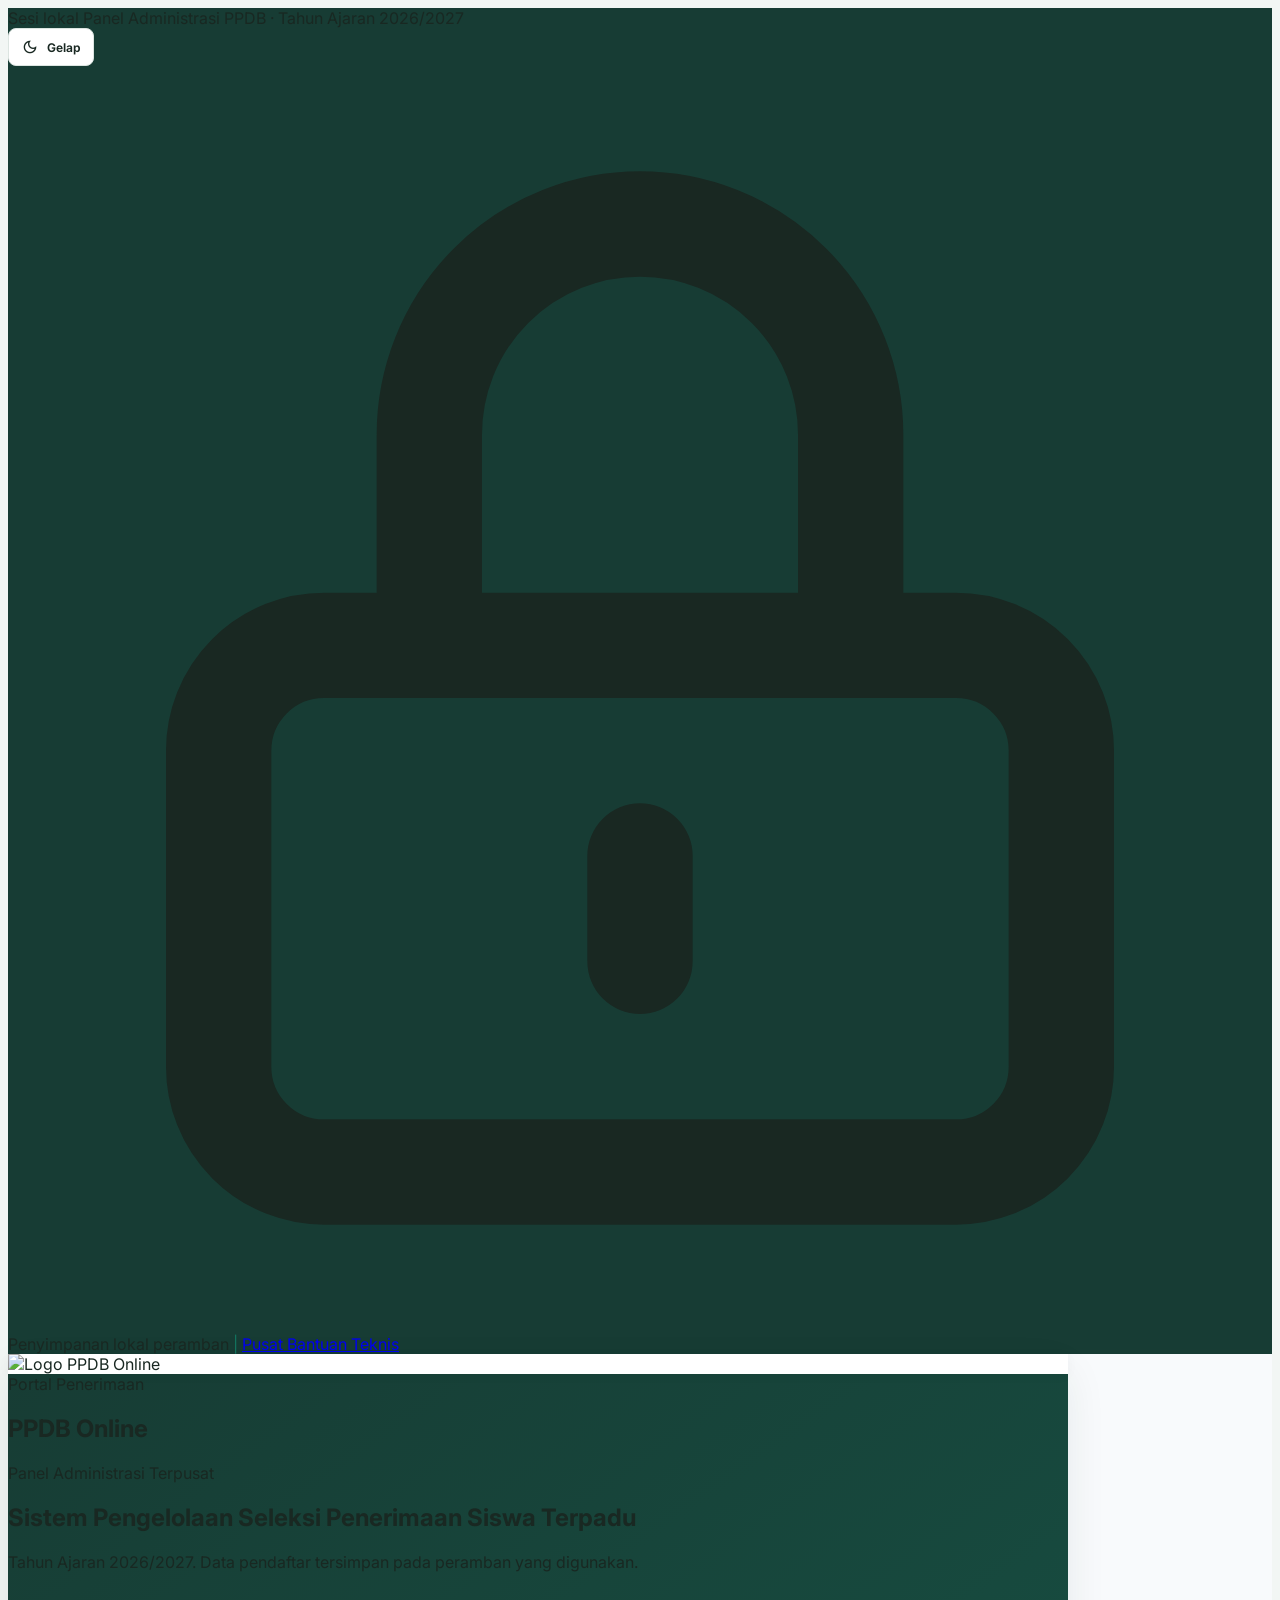
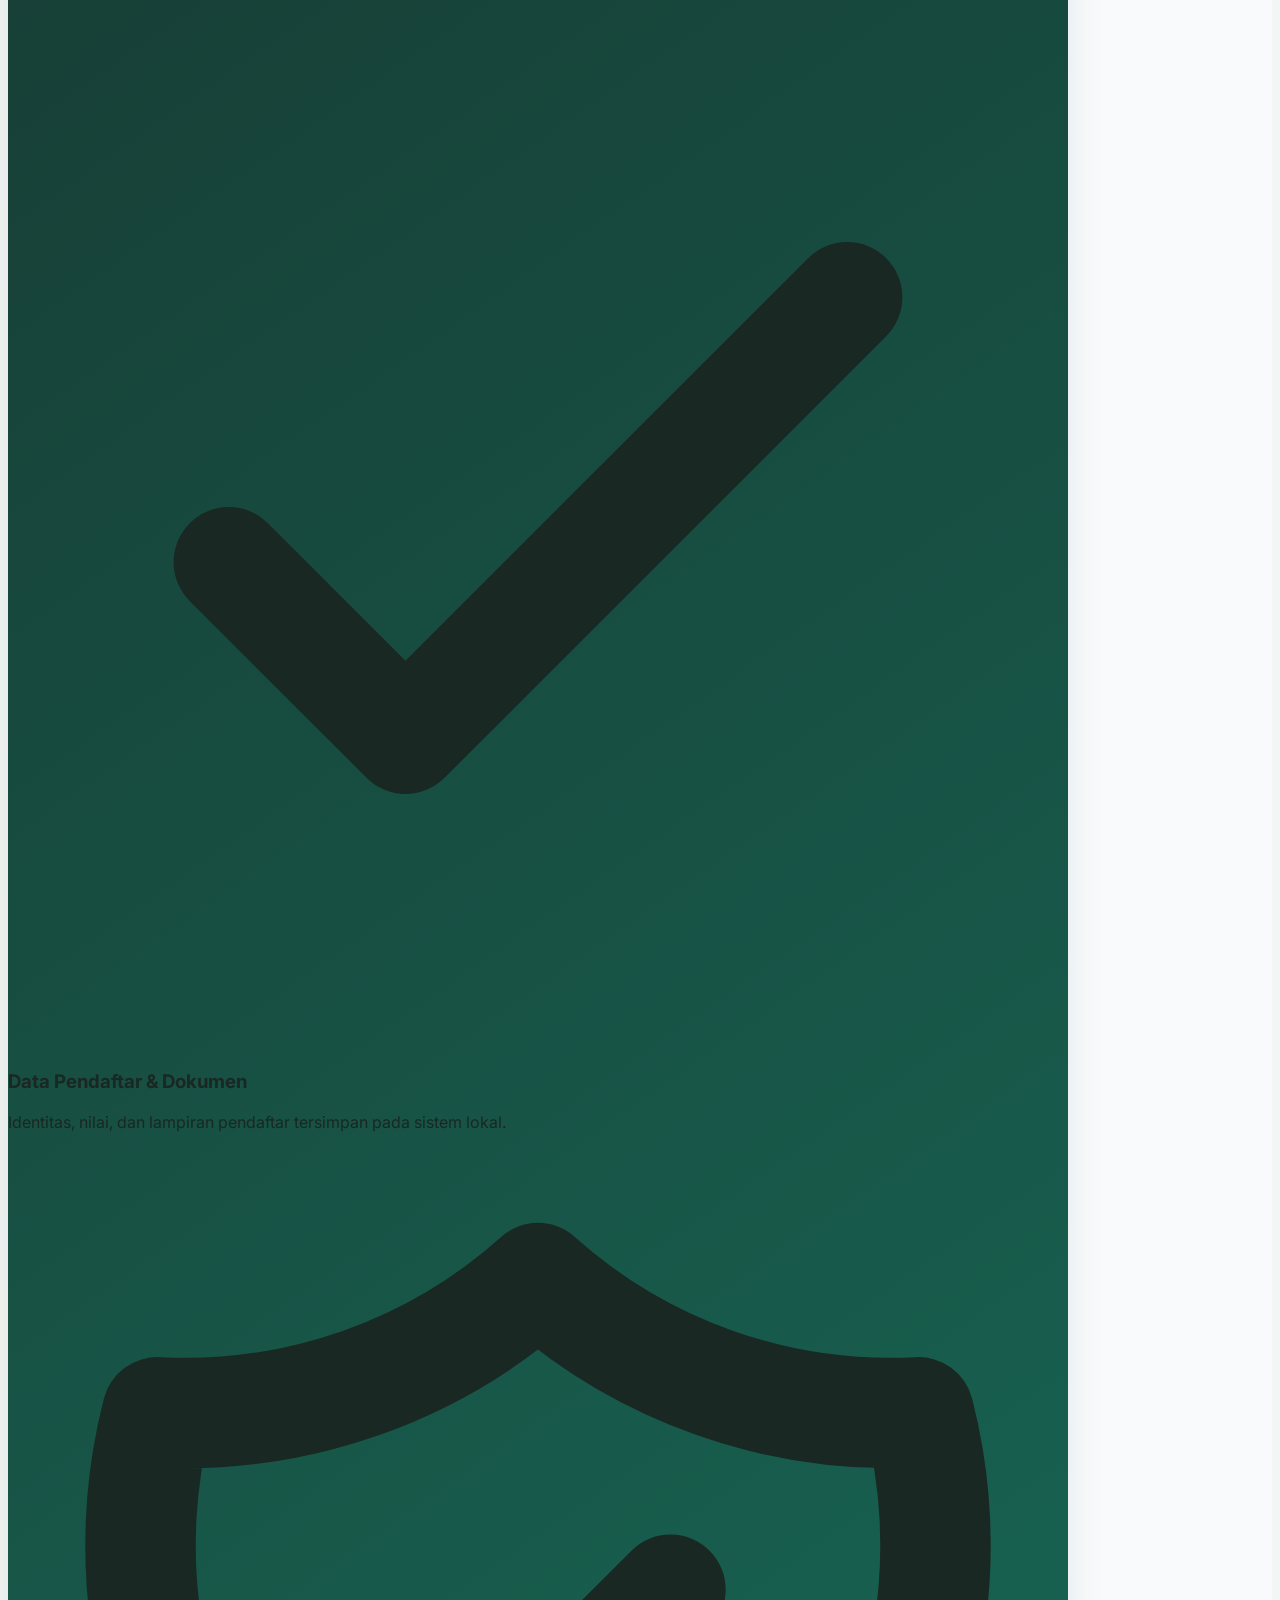
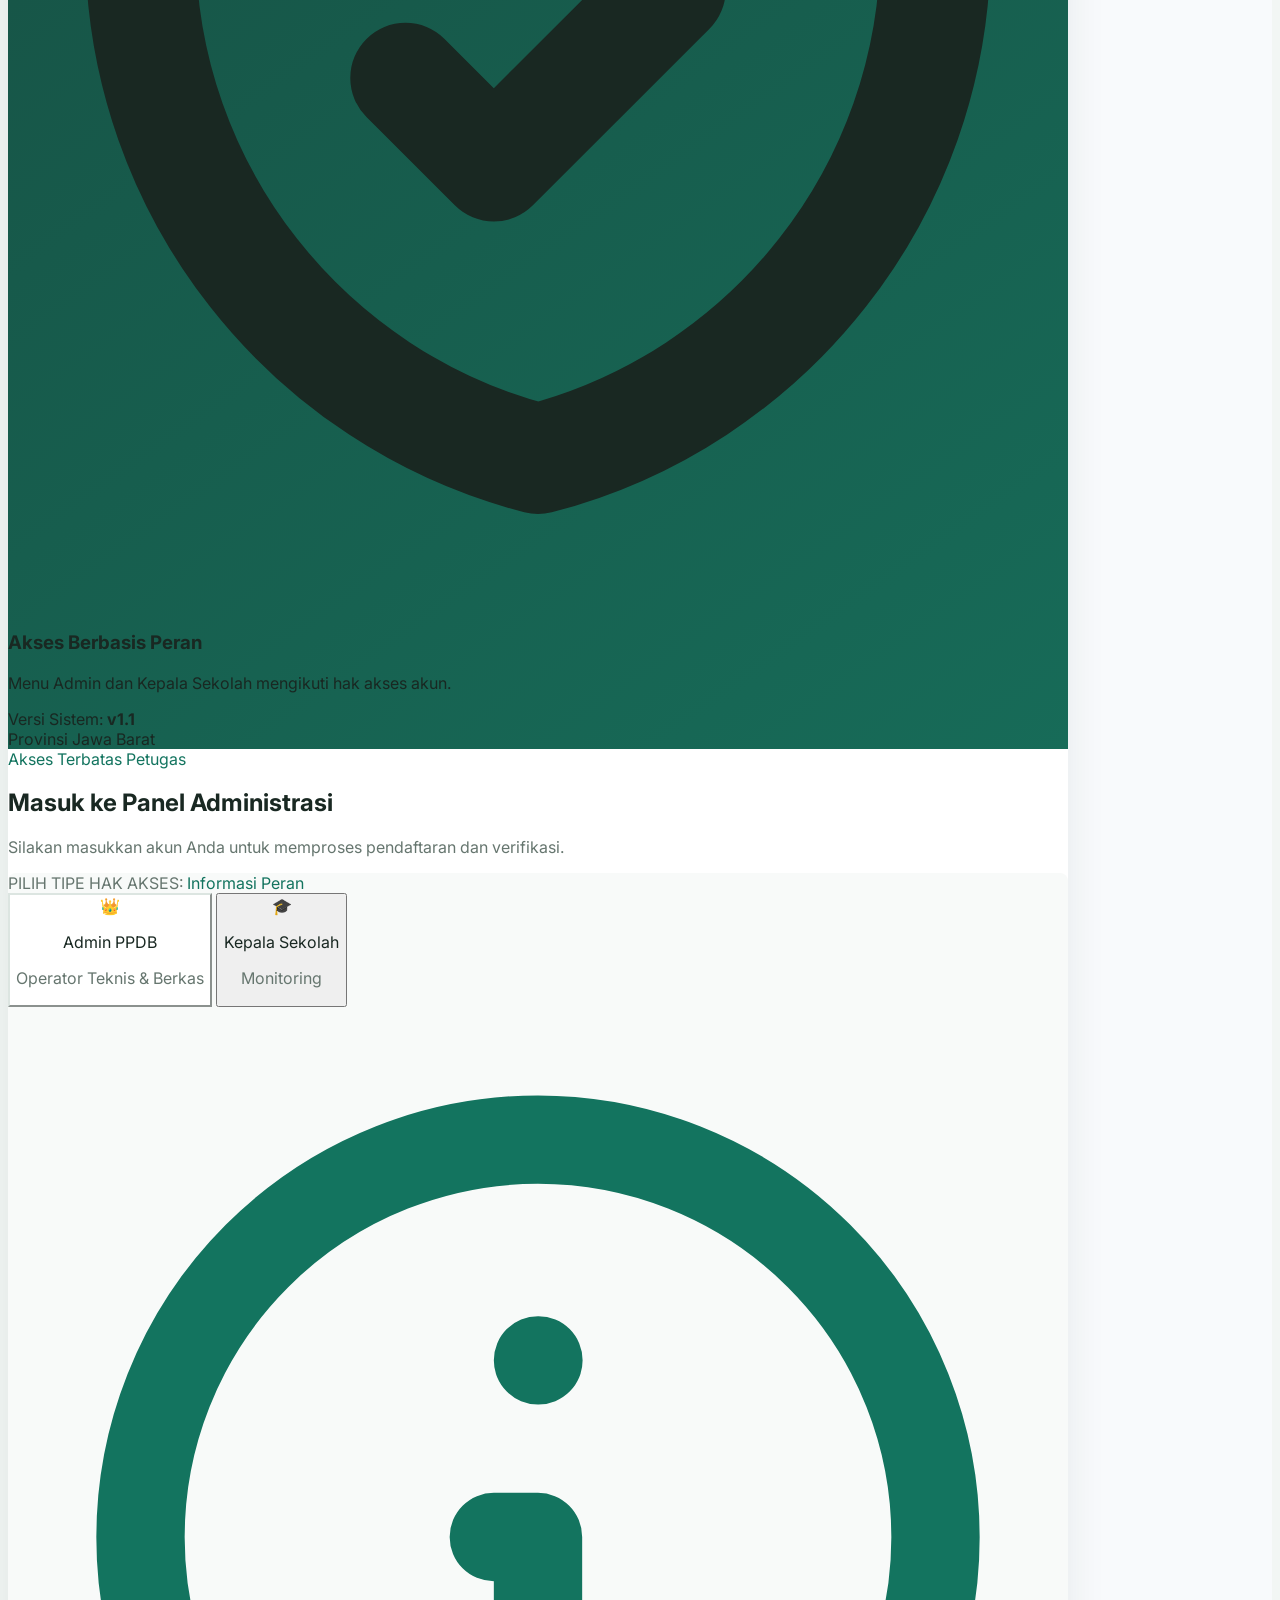
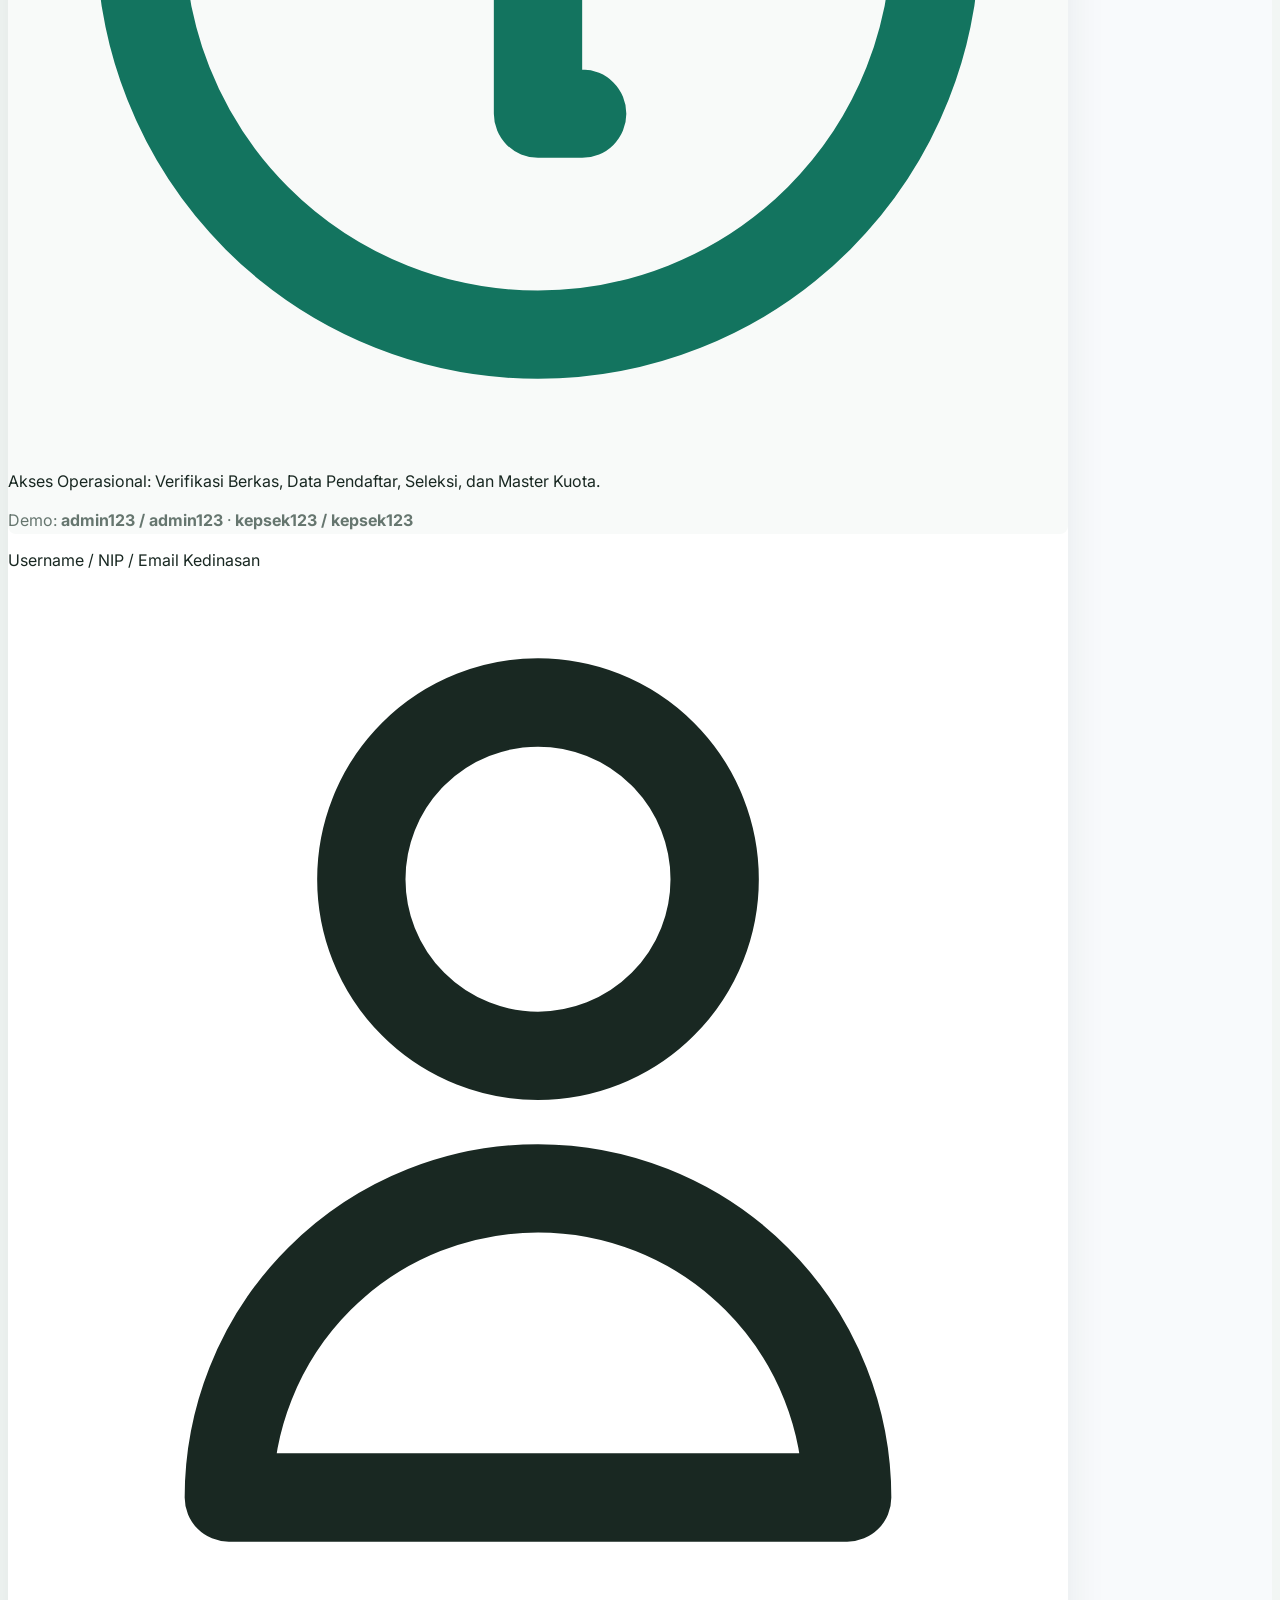
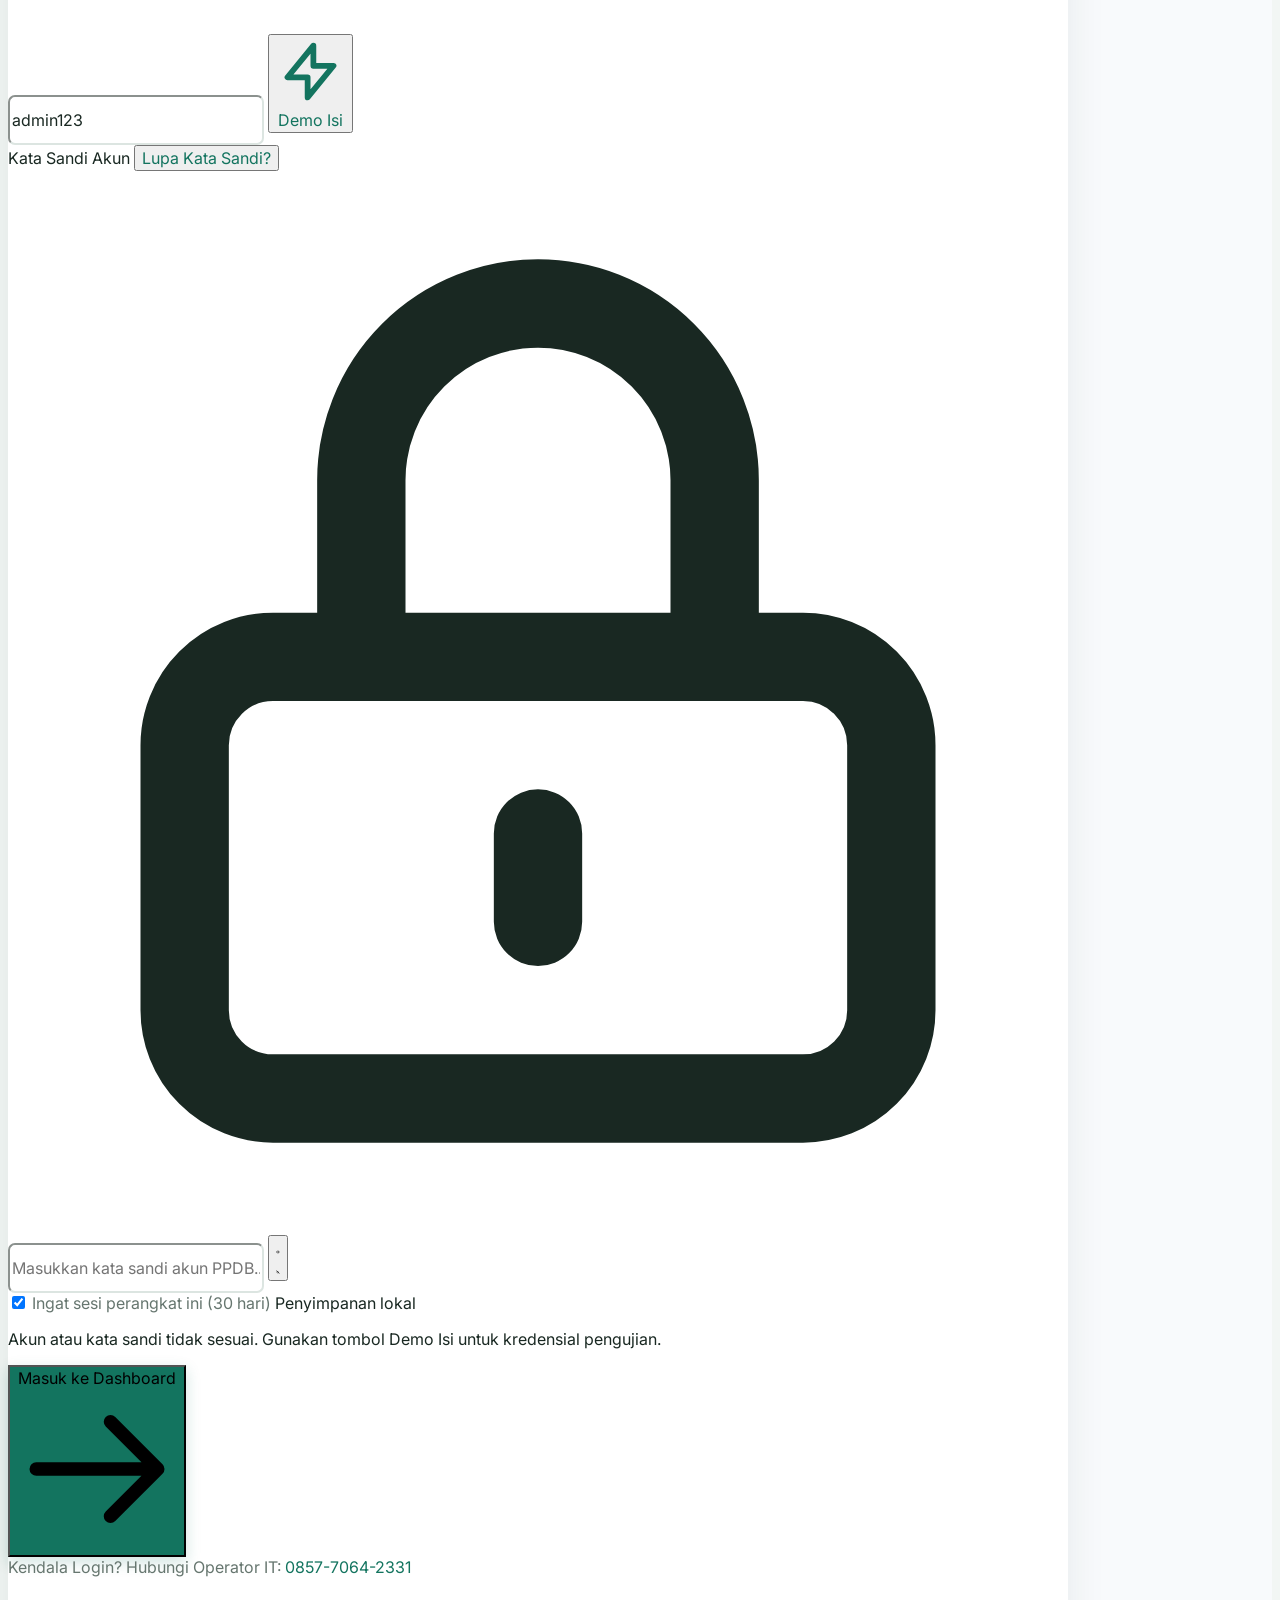
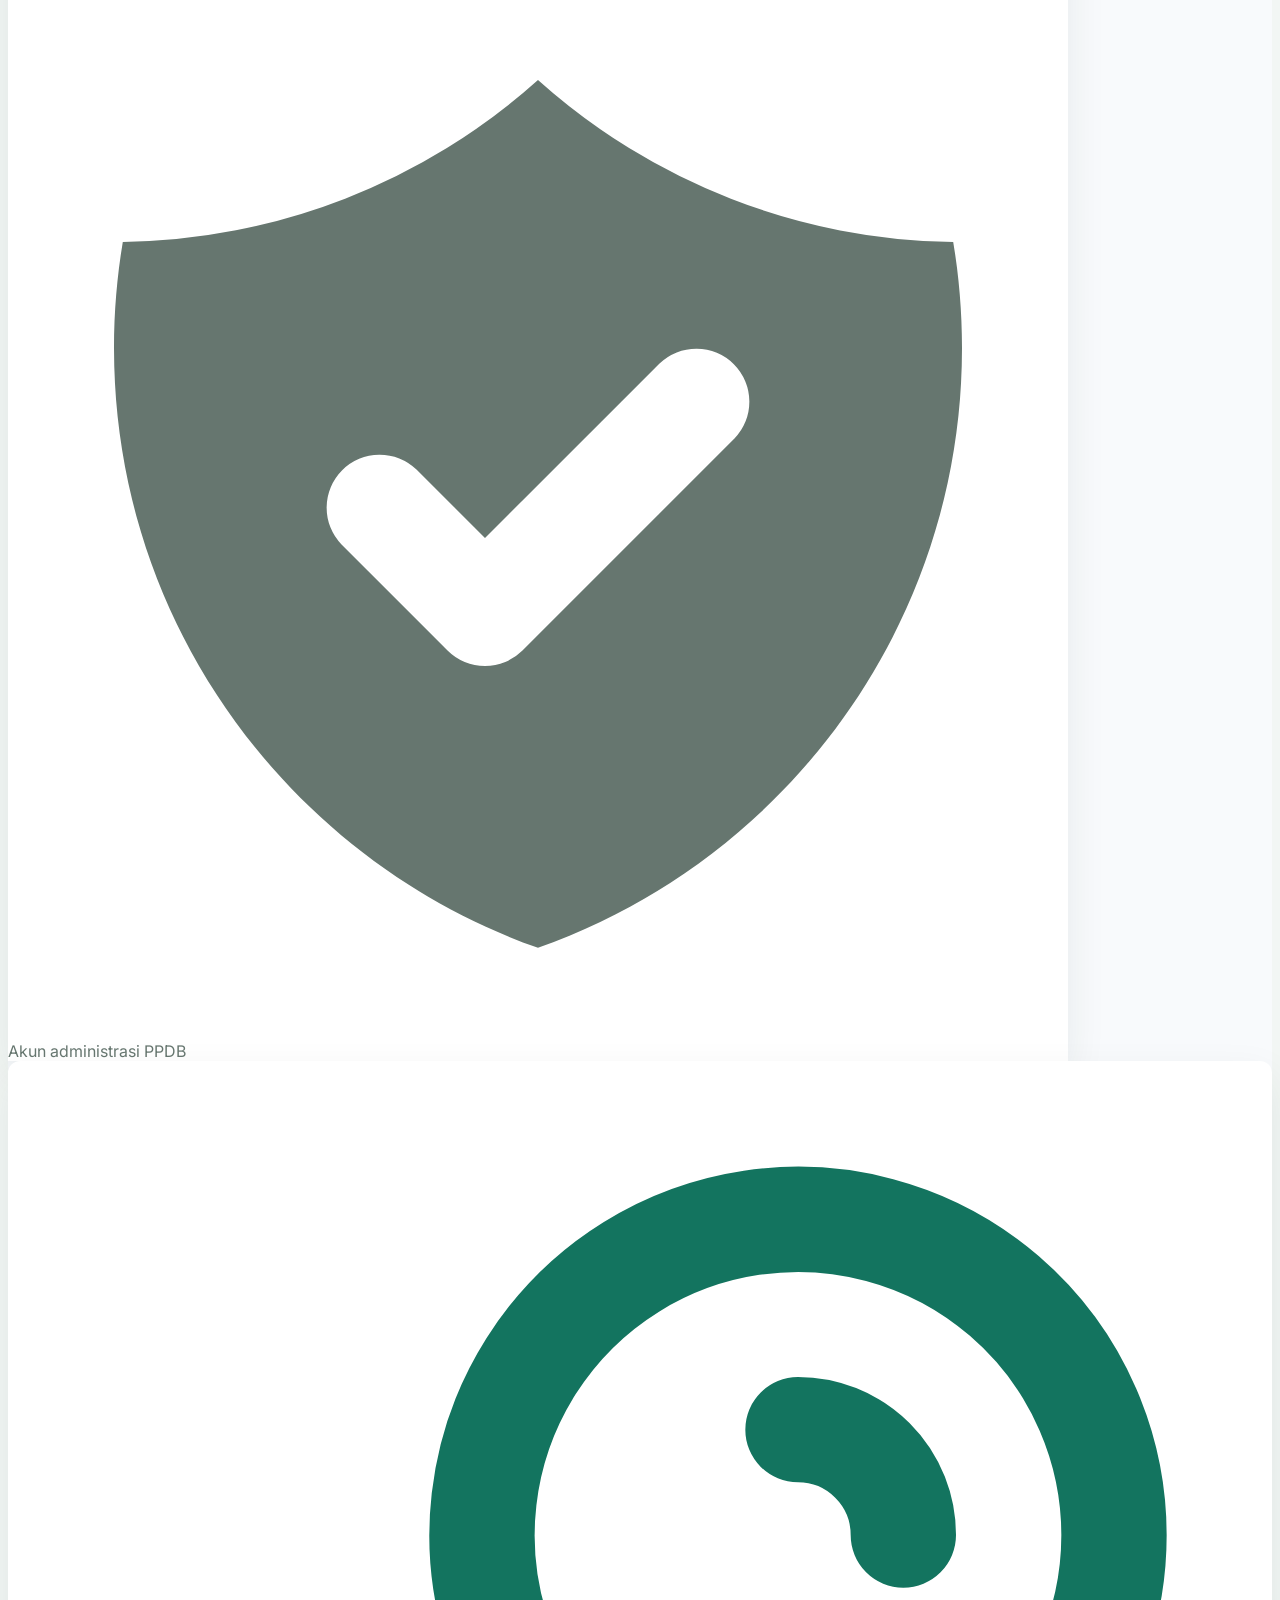
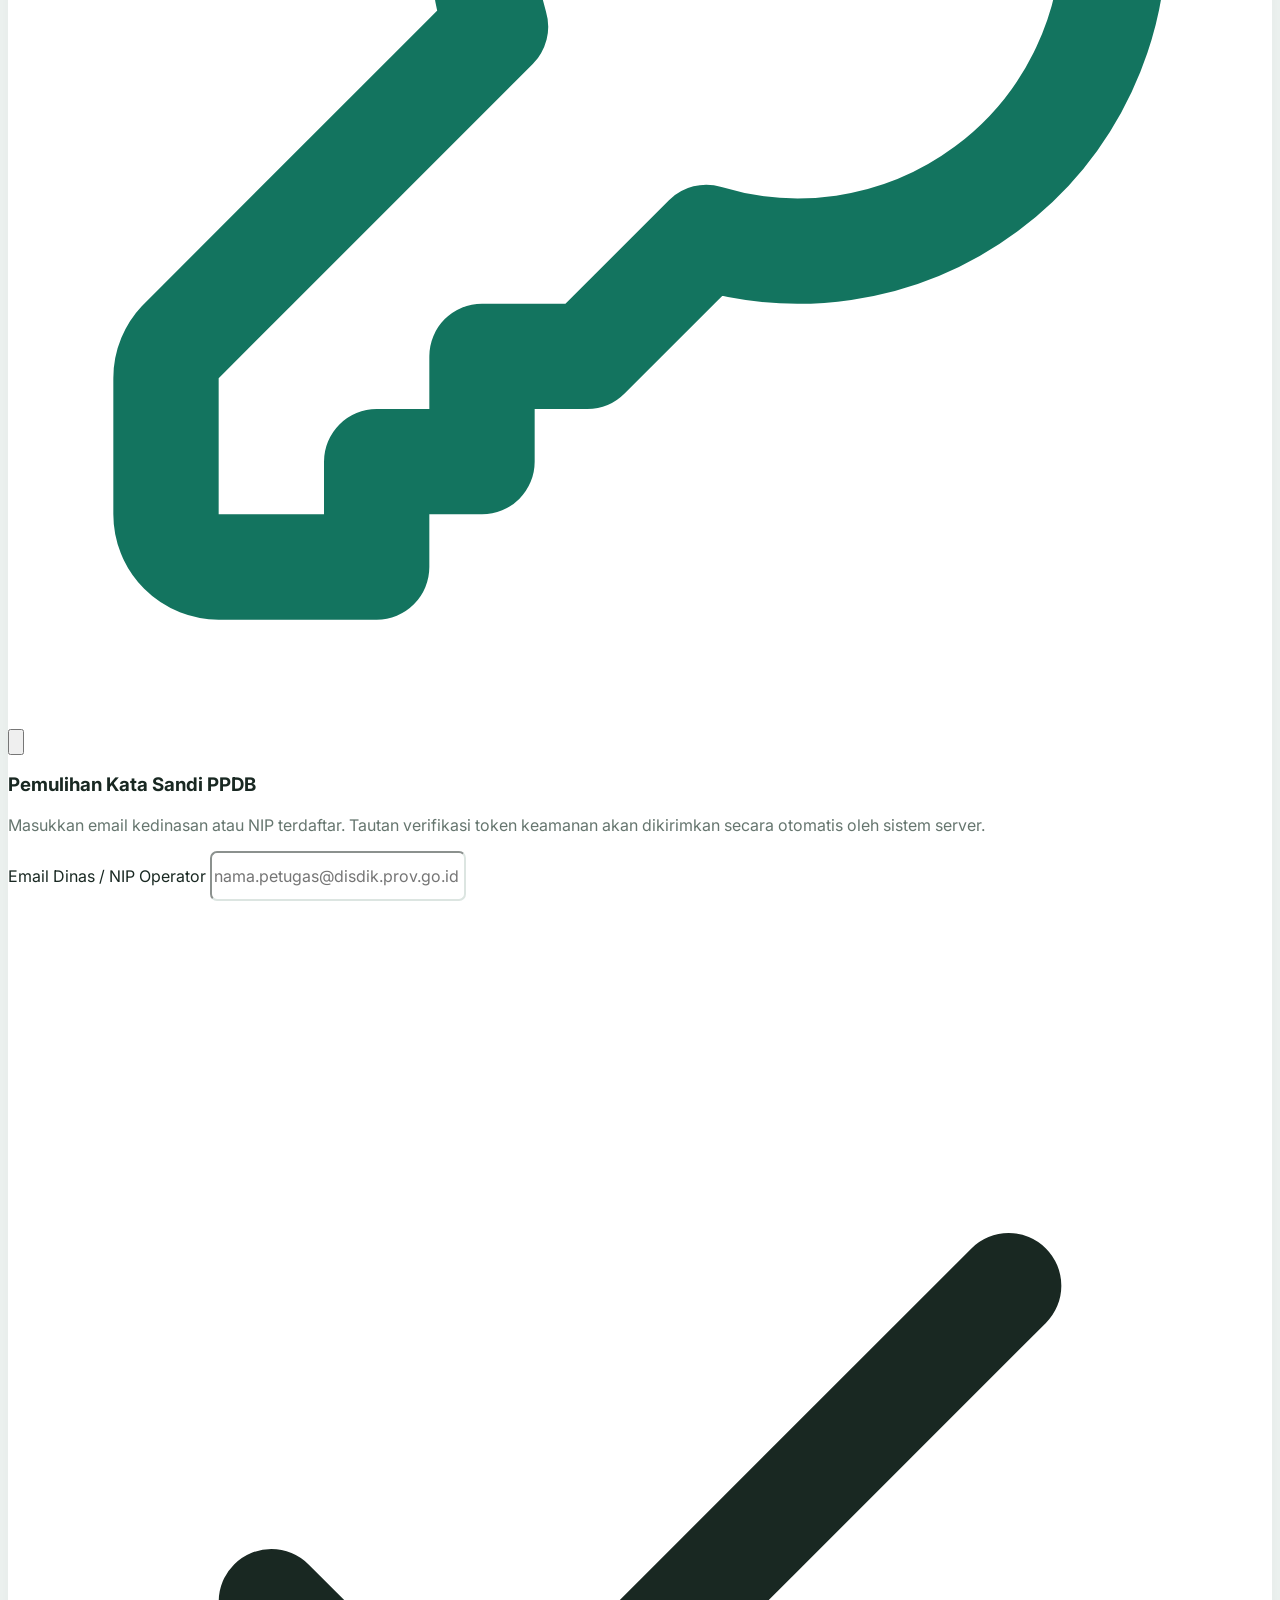
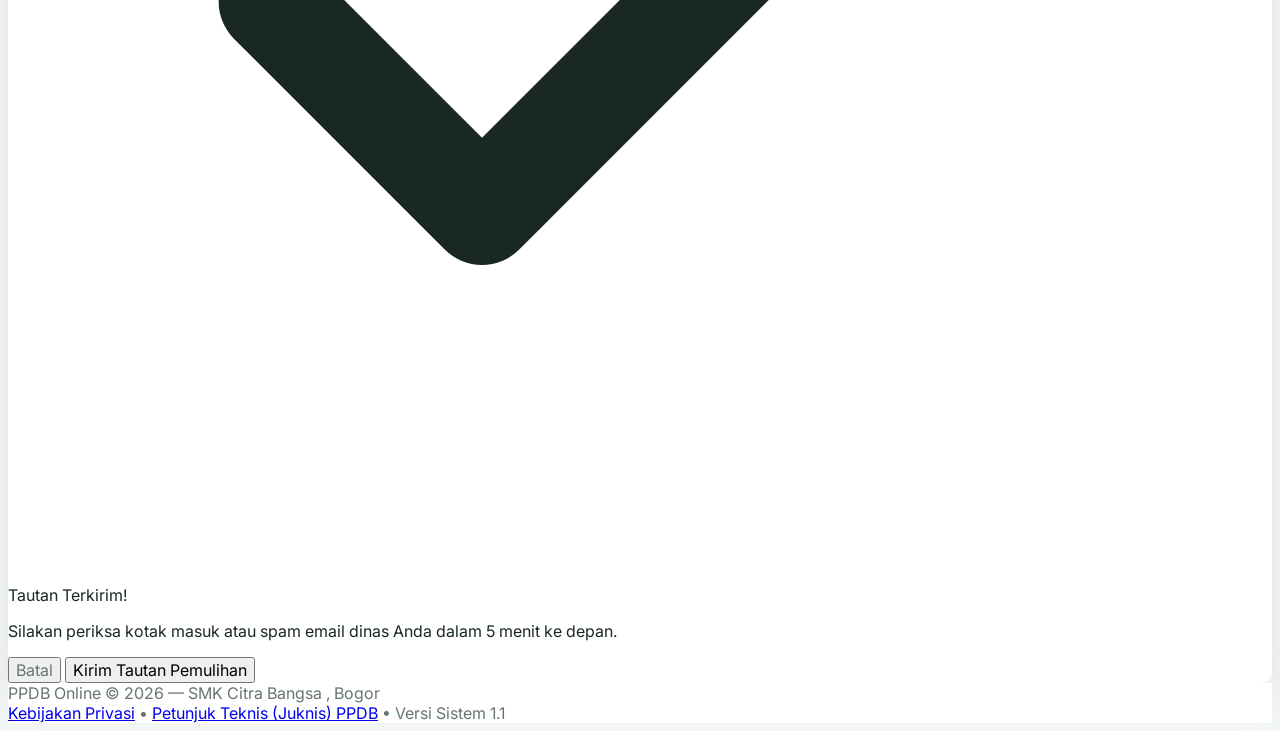
==== commit 18d6fcd5: "update" ====
--- a/src/index.html
+++ b/src/index.html
@@ -1,7 +1,7 @@
 <!DOCTYPE html>
 
 <html lang="id"><head><meta charset="utf-8"/><meta content="width=device-width, initial-scale=1.0" name="viewport"/><meta content="web_dashboard" name="shell-type"/><link href="https://fonts.googleapis.com/css2?family=Material+Symbols+Outlined:opsz,wght,FILL,GRAD@20..48,100..700,0..1,-50..200" rel="stylesheet"/><link href="https://fonts.googleapis.com" rel="preconnect"/><link crossorigin="" href="https://fonts.gstatic.com" rel="preconnect"/><link href="https://fonts.googleapis.com/css2?family=Inter:wght@400;500;600;700&amp;display=swap" rel="stylesheet"/>
-<link href="https://fonts.googleapis.com/css2?family=Material+Symbols+Outlined:wght,FILL@100..700,0..1&amp;display=swap" rel="stylesheet"/><style>@layer base{html,body{margin:0;padding:0;}body{overscroll-behavior:none;}main>:first-child{margin-top:0!important;}main>:last-child{margin-bottom:0!important;}}::-webkit-scrollbar{display:none;}</style><script src="https://cdn.tailwindcss.com"></script><script id="tailwind-config">tailwind.config={darkMode:"class",theme:{extend:{"colors":{"on-tertiary-container":"#edf0ff","surface-container-high":"#dce9ff","status-info-bg":"#DBEAFE","on-primary-container":"#eeefff","error":"#ba1a1a","on-secondary-fixed-variant":"#173bab","text-primary":"#1E293B","on-secondary-fixed":"#001453","on-secondary-container":"#00217a","tertiary-fixed":"#d8e2ff","surface-card":"#FFFFFF","on-tertiary-fixed":"#001a42","status-success-bg":"#DCFCE7","on-secondary":"#ffffff","status-warning":"#F59E0B","border-subtle":"#E2E8F0","surface-variant":"#d3e4fe","surface-dim":"#cbdbf5","on-primary-fixed-variant":"#003ea8","surface-container-low":"#eff4ff","status-success-text":"#15803D","on-primary-fixed":"#00174b","on-tertiary":"#ffffff","status-warning-bg":"#FEF3C7","on-tertiary-fixed-variant":"#004395","primary-fixed-dim":"#b4c5ff","surface-bright":"#f8f9ff","primary-container":"#2563eb","on-primary":"#ffffff","banner-info-bg":"#EFF6FF","error-container":"#ffdad6","status-info-text":"#1D4ED8","secondary-fixed-dim":"#b8c4ff","inverse-surface":"#213145","surface":"#f8f9ff","surface-container":"#e5eeff","tertiary-fixed-dim":"#adc6ff","status-success":"#16A34A","secondary-container":"#708cfd","on-surface":"#0b1c30","on-background":"#0b1c30","inverse-on-surface":"#eaf1ff","tertiary-container":"#0f69dc","on-error":"#ffffff","surface-tint":"#0053db","surface-container-highest":"#d3e4fe","background":"#f8f9ff","on-surface-variant":"#434655","status-warning-text":"#B45309","inverse-primary":"#b4c5ff","tertiary":"#0051b1","outline-variant":"#c3c6d7","on-error-container":"#93000a","secondary-fixed":"#dde1ff","secondary":"#3755c3","status-danger":"#DC2626","surface-bg":"#F1F5F9","outline":"#737686","text-secondary":"#64748B","status-danger-text":"#B91C1C","surface-container-lowest":"#ffffff","status-danger-bg":"#FEE2E2","primary-fixed":"#dbe1ff","primary":"#004ac6"},"borderRadius":{"DEFAULT":"0.25rem","lg":"0.5rem","xl":"0.75rem","full":"9999px"},"spacing":{"space-xl":"2rem","gutter":"1.5rem","margin":"1.5rem","gutter-sm":"1rem","space-lg":"1.5rem","space-md":"1rem","margin-sm":"1rem","space-xs":"0.25rem","space-sm":"0.5rem"},"fontFamily":{"stat-display":["Inter"],"body-medium":["Inter"],"headline-md":["Inter"],"badge-label":["Inter"],"headline-lg":["Inter"],"body-base":["Inter"],"caption":["Inter"],"title-sm":["Inter"],"table-header":["Inter"]},"fontSize":{"stat-display":["32px",{"lineHeight":"40px","letterSpacing":"-0.02em","fontWeight":"700"}],"body-medium":["14px",{"lineHeight":"20px","fontWeight":"500"}],"headline-md":["18px",{"lineHeight":"28px","fontWeight":"600"}],"badge-label":["12px",{"lineHeight":"16px","letterSpacing":"0.01em","fontWeight":"500"}],"headline-lg":["24px",{"lineHeight":"32px","letterSpacing":"-0.01em","fontWeight":"700"}],"body-base":["14px",{"lineHeight":"20px","fontWeight":"400"}],"caption":["12px",{"lineHeight":"16px","fontWeight":"400"}],"title-sm":["16px",{"lineHeight":"24px","fontWeight":"600"}],"table-header":["12px",{"lineHeight":"16px","letterSpacing":"0.05em","fontWeight":"600"}]}}}}</script></head><body class="bg-surface-bg font-body-base text-text-primary antialiased selection:bg-primary selection:text-on-primary"><aside class="fixed left-0 top-0 h-screen w-64 bg-gradient-to-b from-primary to-primary-container z-50 flex flex-col justify-between text-on-primary shadow-[0_4px_20px_rgba(0,0,0,0.08)]"><div class="flex flex-col"><div class="h-16 px-space-md flex items-center gap-space-sm border-b border-primary-fixed-dim/20"><img alt="Logo PPDB Online" class="h-8 w-auto object-contain" src="https://lh3.googleusercontent.com/aida-public/[base64]"/><div class="flex flex-col leading-tight min-w-0"><span class="font-title-sm text-title-sm text-on-primary truncate tracking-tight font-bold">PPDB Online</span><span class="font-caption text-caption text-primary-fixed-dim truncate">Panel Admin Utama</span></div></div><nav class="flex flex-col gap-space-xs p-space-sm mt-space-sm" data-active-classes="bg-surface-container-lowest text-primary font-bold shadow-sm"><a aria-current="page" class="flex items-center gap-space-sm px-space-md py-space-sm rounded-lg transition-all duration-150 bg-surface-container-lowest text-primary font-bold shadow-sm" data-path="dashboard" href="#"><span class="material-symbols-outlined text-[20px]">dashboard</span><span class="font-body-medium text-body-medium">Dashboard</span></a><a class="flex items-center gap-space-sm px-space-md py-space-sm rounded-lg text-on-primary hover:bg-surface-container-lowest/15 hover:text-on-primary transition-all duration-150" data-path="data-pendaftar" href="#"><span class="material-symbols-outlined text-[20px]">assignment</span><span class="font-body-medium text-body-medium">Data Pendaftar</span></a><a class="flex items-center gap-space-sm px-space-md py-space-sm rounded-lg text-on-primary hover:bg-surface-container-lowest/15 hover:text-on-primary transition-all duration-150" data-path="verifikasi-berkas" href="#"><span class="material-symbols-outlined text-[20px]">folder_shared</span><span class="font-body-medium text-body-medium">Verifikasi Berkas</span></a><a class="flex items-center gap-space-sm px-space-md py-space-sm rounded-lg text-on-primary hover:bg-surface-container-lowest/15 hover:text-on-primary transition-all duration-150" data-path="seleksi-dan-kelulusan" href="#"><span class="material-symbols-outlined text-[20px]">verified</span><span class="font-body-medium text-body-medium">Seleksi &amp; Kelulusan</span></a><a class="flex items-center gap-space-sm px-space-md py-space-sm rounded-lg text-on-primary hover:bg-surface-container-lowest/15 hover:text-on-primary transition-all duration-150" data-path="master-gelombang" href="#"><span class="material-symbols-outlined text-[20px]">calendar_month</span><span class="font-body-medium text-body-medium">Master Gelombang</span></a><a class="flex items-center gap-space-sm px-space-md py-space-sm rounded-lg text-on-primary hover:bg-surface-container-lowest/15 hover:text-on-primary transition-all duration-150" data-path="laporan" href="#"><span class="material-symbols-outlined text-[20px]">query_stats</span><span class="font-body-medium text-body-medium">Laporan</span></a></nav></div><div class="p-space-sm border-t border-primary-fixed-dim/20"><div class="flex items-center justify-between px-space-sm py-space-xs text-primary-fixed-dim font-caption text-caption"><span>Versi Sistem 2.4</span><span class="material-symbols-outlined text-[16px]">school</span></div></div></aside><div class="pl-64"><header class="fixed top-0 left-64 right-0 h-16 bg-surface-card border-b border-border-subtle shadow-[0_1px_3px_0_rgba(0,0,0,0.05),0_1px_2px_-1px_rgba(0,0,0,0.05)] z-40 flex items-center justify-between px-gutter"><div class="flex items-center gap-space-md"><div class="flex items-center gap-space-xs text-text-secondary font-body-medium text-body-medium"><span class="hover:text-text-primary cursor-pointer">Administrasi</span><span class="material-symbols-outlined text-[16px]">chevron_right</span><span class="text-primary font-semibold">Portal Penerimaan</span></div><div class="relative w-80 hidden md:block"><span class="material-symbols-outlined absolute left-3 top-1/2 -translate-y-1/2 text-text-secondary text-[18px]">search</span><input class="w-full h-10 pl-9 pr-space-md bg-surface-card border border-border-subtle rounded-lg text-text-primary placeholder:text-text-secondary font-body-base text-body-base focus:outline-none focus:border-primary focus:ring-2 focus:ring-primary/15 transition-all" placeholder="Cari NISN, nama pendaftar..." type="text"/></div></div><div class="flex items-center gap-space-md"><div class="relative flex items-center"><button aria-label="Notifikasi antrean berkas" class="relative p-space-xs rounded-lg text-text-secondary hover:bg-surface-container-low hover:text-text-primary transition-colors" type="button"><span class="material-symbols-outlined text-[24px]">notifications</span><span class="absolute -top-1 -right-1 bg-status-danger text-on-error font-badge-label text-badge-label px-1.5 py-0.5 rounded-full ring-2 ring-surface-card min-w-[20px] text-center">125</span></button></div><div class="h-8 w-px bg-border-subtle"></div><div class="flex items-center gap-space-sm"><div class="flex flex-col text-right leading-tight"><span class="font-title-sm text-body-medium font-semibold text-text-primary">Admin PPDB</span><span class="font-caption text-caption text-text-secondary">Operator Pusat</span></div><img alt="Profile" class="w-8 h-8 rounded-full object-cover ring-2 ring-primary/20" src="https://lh3.googleusercontent.com/aida-public/[base64]"/></div></div></header><main class="w-full pt-16 bg-surface-bg min-h-screen px-gutter py-gutter"><div class="flex flex-col w-full gap-space-lg">
+<link href="https://fonts.googleapis.com/css2?family=Material+Symbols+Outlined:wght,FILL@100..700,0..1&amp;display=swap" rel="stylesheet"/><style>@layer base{html,body{margin:0;padding:0;}body{overscroll-behavior:none;}main>:first-child{margin-top:0!important;}main>:last-child{margin-bottom:0!important;}}::-webkit-scrollbar{display:none;}</style><script src="https://cdn.tailwindcss.com"></script><script id="tailwind-config">tailwind.config={darkMode:"class",theme:{extend:{"colors":{"on-tertiary-container":"#edf0ff","surface-container-high":"#dce9ff","status-info-bg":"#DBEAFE","on-primary-container":"#eeefff","error":"#ba1a1a","on-secondary-fixed-variant":"#173bab","text-primary":"#1E293B","on-secondary-fixed":"#001453","on-secondary-container":"#00217a","tertiary-fixed":"#d8e2ff","surface-card":"#FFFFFF","on-tertiary-fixed":"#001a42","status-success-bg":"#DCFCE7","on-secondary":"#ffffff","status-warning":"#F59E0B","border-subtle":"#E2E8F0","surface-variant":"#d3e4fe","surface-dim":"#cbdbf5","on-primary-fixed-variant":"#003ea8","surface-container-low":"#eff4ff","status-success-text":"#15803D","on-primary-fixed":"#00174b","on-tertiary":"#ffffff","status-warning-bg":"#FEF3C7","on-tertiary-fixed-variant":"#004395","primary-fixed-dim":"#b4c5ff","surface-bright":"#f8f9ff","primary-container":"#2563eb","on-primary":"#ffffff","banner-info-bg":"#EFF6FF","error-container":"#ffdad6","status-info-text":"#1D4ED8","secondary-fixed-dim":"#b8c4ff","inverse-surface":"#213145","surface":"#f8f9ff","surface-container":"#e5eeff","tertiary-fixed-dim":"#adc6ff","status-success":"#16A34A","secondary-container":"#708cfd","on-surface":"#0b1c30","on-background":"#0b1c30","inverse-on-surface":"#eaf1ff","tertiary-container":"#0f69dc","on-error":"#ffffff","surface-tint":"#0053db","surface-container-highest":"#d3e4fe","background":"#f8f9ff","on-surface-variant":"#434655","status-warning-text":"#B45309","inverse-primary":"#b4c5ff","tertiary":"#0051b1","outline-variant":"#c3c6d7","on-error-container":"#93000a","secondary-fixed":"#dde1ff","secondary":"#3755c3","status-danger":"#DC2626","surface-bg":"#F1F5F9","outline":"#737686","text-secondary":"#64748B","status-danger-text":"#B91C1C","surface-container-lowest":"#ffffff","status-danger-bg":"#FEE2E2","primary-fixed":"#dbe1ff","primary":"#004ac6"},"borderRadius":{"DEFAULT":"0.25rem","lg":"0.5rem","xl":"0.75rem","full":"9999px"},"spacing":{"space-xl":"2rem","gutter":"1.5rem","margin":"1.5rem","gutter-sm":"1rem","space-lg":"1.5rem","space-md":"1rem","margin-sm":"1rem","space-xs":"0.25rem","space-sm":"0.5rem"},"fontFamily":{"stat-display":["Inter"],"body-medium":["Inter"],"headline-md":["Inter"],"badge-label":["Inter"],"headline-lg":["Inter"],"body-base":["Inter"],"caption":["Inter"],"title-sm":["Inter"],"table-header":["Inter"]},"fontSize":{"stat-display":["32px",{"lineHeight":"40px","letterSpacing":"-0.02em","fontWeight":"700"}],"body-medium":["14px",{"lineHeight":"20px","fontWeight":"500"}],"headline-md":["18px",{"lineHeight":"28px","fontWeight":"600"}],"badge-label":["12px",{"lineHeight":"16px","letterSpacing":"0.01em","fontWeight":"500"}],"headline-lg":["24px",{"lineHeight":"32px","letterSpacing":"-0.01em","fontWeight":"700"}],"body-base":["14px",{"lineHeight":"20px","fontWeight":"400"}],"caption":["12px",{"lineHeight":"16px","fontWeight":"400"}],"title-sm":["16px",{"lineHeight":"24px","fontWeight":"600"}],"table-header":["12px",{"lineHeight":"16px","letterSpacing":"0.05em","fontWeight":"600"}]}}}}</script><script>document.documentElement.dataset.theme = localStorage.getItem("ppdb_theme") === "dark" ? "dark" : "light";</script><link data-ppdb-theme-styles rel="stylesheet" href="../assets/css/theme.css"></head><body class="bg-surface-bg font-body-base text-text-primary antialiased selection:bg-primary selection:text-on-primary"><aside class="fixed left-0 top-0 h-screen w-64 bg-gradient-to-b from-primary to-primary-container z-50 flex flex-col justify-between text-on-primary shadow-[0_4px_20px_rgba(0,0,0,0.08)]"><div class="flex flex-col"><div class="h-16 px-space-md flex items-center gap-space-sm border-b border-primary-fixed-dim/20"><img alt="Logo PPDB Online" class="h-8 w-auto object-contain" src="https://lh3.googleusercontent.com/aida-public/[base64]"/><div class="flex flex-col leading-tight min-w-0"><span class="font-title-sm text-title-sm text-on-primary truncate tracking-tight font-bold">PPDB Online</span><span class="font-caption text-caption text-primary-fixed-dim truncate">Panel Admin Utama</span></div></div><nav class="flex flex-col gap-space-xs p-space-sm mt-space-sm" data-active-classes="bg-surface-container-lowest text-primary font-bold shadow-sm"><a aria-current="page" class="flex items-center gap-space-sm px-space-md py-space-sm rounded-lg transition-all duration-150 bg-surface-container-lowest text-primary font-bold shadow-sm" data-path="dashboard" href="#"><span class="material-symbols-outlined text-[20px]">dashboard</span><span class="font-body-medium text-body-medium">Dashboard</span></a><a class="flex items-center gap-space-sm px-space-md py-space-sm rounded-lg text-on-primary hover:bg-surface-container-lowest/15 hover:text-on-primary transition-all duration-150" data-path="data-pendaftar" href="#"><span class="material-symbols-outlined text-[20px]">assignment</span><span class="font-body-medium text-body-medium">Data Pendaftar</span></a><a class="flex items-center gap-space-sm px-space-md py-space-sm rounded-lg text-on-primary hover:bg-surface-container-lowest/15 hover:text-on-primary transition-all duration-150" data-path="verifikasi-berkas" href="#"><span class="material-symbols-outlined text-[20px]">folder_shared</span><span class="font-body-medium text-body-medium">Verifikasi Berkas</span></a><a class="flex items-center gap-space-sm px-space-md py-space-sm rounded-lg text-on-primary hover:bg-surface-container-lowest/15 hover:text-on-primary transition-all duration-150" data-path="seleksi-dan-kelulusan" href="#"><span class="material-symbols-outlined text-[20px]">verified</span><span class="font-body-medium text-body-medium">Seleksi &amp; Kelulusan</span></a><a class="flex items-center gap-space-sm px-space-md py-space-sm rounded-lg text-on-primary hover:bg-surface-container-lowest/15 hover:text-on-primary transition-all duration-150" data-path="master-gelombang" href="#"><span class="material-symbols-outlined text-[20px]">calendar_month</span><span class="font-body-medium text-body-medium">Master Gelombang</span></a><a class="flex items-center gap-space-sm px-space-md py-space-sm rounded-lg text-on-primary hover:bg-surface-container-lowest/15 hover:text-on-primary transition-all duration-150" data-path="laporan" href="#"><span class="material-symbols-outlined text-[20px]">query_stats</span><span class="font-body-medium text-body-medium">Laporan</span></a></nav></div><div class="p-space-sm border-t border-primary-fixed-dim/20"><div class="flex items-center justify-between px-space-sm py-space-xs text-primary-fixed-dim font-caption text-caption"><span>Versi Sistem 2.4</span><span class="material-symbols-outlined text-[16px]">school</span></div></div></aside><div class="pl-64"><header class="fixed top-0 left-64 right-0 h-16 bg-surface-card border-b border-border-subtle shadow-[0_1px_3px_0_rgba(0,0,0,0.05),0_1px_2px_-1px_rgba(0,0,0,0.05)] z-40 flex items-center justify-between px-gutter"><div class="flex items-center gap-space-md"><div class="flex items-center gap-space-xs text-text-secondary font-body-medium text-body-medium"><span class="hover:text-text-primary cursor-pointer">Administrasi</span><span class="material-symbols-outlined text-[16px]">chevron_right</span><span class="text-primary font-semibold">Portal Penerimaan</span></div><div class="relative w-80 hidden md:block"><span class="material-symbols-outlined absolute left-3 top-1/2 -translate-y-1/2 text-text-secondary text-[18px]">search</span><input class="w-full h-10 pl-9 pr-space-md bg-surface-card border border-border-subtle rounded-lg text-text-primary placeholder:text-text-secondary font-body-base text-body-base focus:outline-none focus:border-primary focus:ring-2 focus:ring-primary/15 transition-all" placeholder="Cari NISN, nama pendaftar..." type="text"/></div></div><div class="flex items-center gap-space-md"><div class="relative flex items-center"><button aria-label="Notifikasi antrean berkas" class="relative p-space-xs rounded-lg text-text-secondary hover:bg-surface-container-low hover:text-text-primary transition-colors" type="button"><span class="material-symbols-outlined text-[24px]">notifications</span><span class="absolute -top-1 -right-1 bg-status-danger text-on-error font-badge-label text-badge-label px-1.5 py-0.5 rounded-full ring-2 ring-surface-card min-w-[20px] text-center">125</span></button></div><div class="h-8 w-px bg-border-subtle"></div><div class="flex items-center gap-space-sm"><div class="flex flex-col text-right leading-tight"><span class="font-title-sm text-body-medium font-semibold text-text-primary">Admin PPDB</span><span class="font-caption text-caption text-text-secondary">Operator Pusat</span></div><img alt="Profile" class="w-8 h-8 rounded-full object-cover ring-2 ring-primary/20" src="https://lh3.googleusercontent.com/aida-public/[base64]"/></div></div></header><main class="w-full pt-16 bg-surface-bg min-h-screen px-gutter py-gutter"><div class="flex flex-col w-full gap-space-lg">
 <!-- 1. Alert Banner -->
 <script src="../assets/js/navigation.js"></script>
 <script src="https://cdnjs.cloudflare.com/ajax/libs/jspdf/2.5.1/jspdf.umd.min.js"></script>
--- a/assets/css/theme.css
+++ b/assets/css/theme.css
@@ -0,0 +1,194 @@
+:root {
+  color-scheme: light;
+  --ppdb-canvas: #f2f6f4;
+  --ppdb-surface: #ffffff;
+  --ppdb-raised: #f8faf9;
+  --ppdb-border: #dce5e1;
+  --ppdb-ink: #192822;
+  --ppdb-muted: #66766f;
+  --ppdb-accent: #13745f;
+  --ppdb-accent-strong: #0d5e4d;
+  --ppdb-shadow: 0 16px 40px rgba(20, 46, 36, .08);
+}
+
+html[data-theme="dark"] {
+  color-scheme: dark;
+  --ppdb-canvas: #111a16;
+  --ppdb-surface: #1a2620;
+  --ppdb-raised: #202e27;
+  --ppdb-border: #34453c;
+  --ppdb-ink: #e7efe9;
+  --ppdb-muted: #a3b2a9;
+  --ppdb-accent: #55b99b;
+  --ppdb-accent-strong: #75d0b0;
+  --ppdb-shadow: 0 18px 42px rgba(0, 0, 0, .28);
+}
+
+html { background: var(--ppdb-canvas); }
+body { color: var(--ppdb-ink); background-color: var(--ppdb-canvas); }
+button, input, select, textarea { font: inherit; }
+button { transition: background-color .18s ease, border-color .18s ease, color .18s ease, box-shadow .18s ease, transform .18s ease; }
+button:focus-visible, a:focus-visible, input:focus-visible, select:focus-visible, textarea:focus-visible { outline: 3px solid color-mix(in srgb, var(--ppdb-accent) 38%, transparent); outline-offset: 2px; }
+
+.bg-primary { background-color: var(--ppdb-accent) !important; }
+.hover\\:bg-primary:hover, .hover\\:bg-blue-700:hover { background-color: var(--ppdb-accent-strong) !important; }
+.text-primary, .text-blue-700, .text-blue-600 { color: var(--ppdb-accent) !important; }
+.bg-surface-bg, .bg-surface { background-color: var(--ppdb-canvas) !important; }
+.bg-surface-card, .bg-white { background-color: var(--ppdb-surface); }
+.border-subtle, .border-slate-100, .border-slate-200, .border-slate-200\\/80 { border-color: var(--ppdb-border); }
+.text-text-primary, .text-slate-900, .text-slate-800 { color: var(--ppdb-ink); }
+.text-text-secondary, .text-slate-600, .text-slate-500 { color: var(--ppdb-muted); }
+
+body.bg-surface-bg > main { min-height: 100vh; }
+.bg-surface-card, .bg-white.rounded-xl, .bg-white.rounded-lg { border-color: var(--ppdb-border); }
+.bg-surface-card.rounded-xl, .bg-white.rounded-xl { box-shadow: 0 2px 12px rgba(25, 45, 36, .035); }
+button:not(.ppdb-theme-toggle):hover { filter: brightness(.98); }
+table { border-color: var(--ppdb-border); }
+thead { background-color: var(--ppdb-raised); }
+tbody tr { border-color: var(--ppdb-border); }
+tbody tr:hover { background-color: color-mix(in srgb, var(--ppdb-accent) 5%, var(--ppdb-surface)); }
+input, select, textarea { border-color: var(--ppdb-border); }
+
+.ppdb-theme-toggle {
+  min-height: 38px;
+  display: inline-flex;
+  align-items: center;
+  justify-content: center;
+  gap: 8px;
+  padding: 0 12px;
+  border: 1px solid var(--ppdb-border);
+  border-radius: 8px;
+  background: var(--ppdb-surface);
+  color: var(--ppdb-ink);
+  font-size: 12px;
+  font-weight: 650;
+  white-space: nowrap;
+  cursor: pointer;
+}
+.ppdb-theme-toggle:hover { border-color: var(--ppdb-accent); color: var(--ppdb-accent); }
+.ppdb-theme-toggle .material-symbols-outlined { font-size: 18px; }
+
+body > aside { background: #173c34 !important; border-color: #285348 !important; }
+main[data-purpose="auth-container"] > div {
+  max-width: 1060px;
+  border-radius: 14px !important;
+  border-color: var(--ppdb-border) !important;
+  box-shadow: var(--ppdb-shadow) !important;
+}
+section[data-purpose="brand-showcase"] { background: linear-gradient(145deg, #173c34 0%, #176b58 100%) !important; }
+section[data-purpose="brand-showcase"] > div.absolute { display: none; }
+section[data-purpose="login-form-wrapper"] { background: var(--ppdb-surface) !important; }
+[data-purpose="role-selector"] { border-radius: 8px !important; background: var(--ppdb-raised) !important; }
+[data-purpose="demo-credentials"] { line-height: 1.65; }
+#identifier, #password, #recovery_identifier { min-height: 44px; border-radius: 7px; }
+#btnSubmit { min-height: 46px; background: var(--ppdb-accent) !important; box-shadow: 0 5px 14px color-mix(in srgb, var(--ppdb-accent) 20%, transparent) !important; }
+#btnSubmit:hover { background: var(--ppdb-accent-strong) !important; }
+#forgotModal > div { border-radius: 12px !important; box-shadow: var(--ppdb-shadow); }
+footer[data-purpose="site-footer"] { background: var(--ppdb-surface) !important; border-color: var(--ppdb-border) !important; }
+
+html[data-theme="dark"] body,
+html[data-theme="dark"] body.bg-surface-bg { color: var(--ppdb-ink) !important; background: var(--ppdb-canvas) !important; }
+html[data-theme="dark"] .bg-white,
+html[data-theme="dark"] .bg-surface-card,
+html[data-theme="dark"] .bg-surface,
+html[data-theme="dark"] .bg-surface-bg { background-color: var(--ppdb-surface) !important; }
+html[data-theme="dark"] .bg-surface-container-low,
+html[data-theme="dark"] .bg-slate-50,
+html[data-theme="dark"] .bg-gray-50 { background-color: var(--ppdb-raised) !important; }
+html[data-theme="dark"] .bg-surface-container,
+html[data-theme="dark"] .bg-surface-container-high,
+html[data-theme="dark"] .bg-slate-100,
+html[data-theme="dark"] .bg-gray-100 { background-color: #29382f !important; }
+html[data-theme="dark"] .bg-surface-container-highest { background-color: #34453b !important; }
+html[data-theme="dark"] .text-slate-950,
+html[data-theme="dark"] .text-slate-900,
+html[data-theme="dark"] .text-slate-800,
+html[data-theme="dark"] .text-slate-700,
+html[data-theme="dark"] .text-text-primary,
+html[data-theme="dark"] .text-on-surface,
+html[data-theme="dark"] .text-on-background { color: var(--ppdb-ink) !important; }
+html[data-theme="dark"] .text-slate-600,
+html[data-theme="dark"] .text-slate-500,
+html[data-theme="dark"] .text-text-secondary,
+html[data-theme="dark"] .text-on-surface-variant { color: var(--ppdb-muted) !important; }
+html[data-theme="dark"] .border-slate-100,
+html[data-theme="dark"] .border-slate-200,
+html[data-theme="dark"] .border-slate-300,
+html[data-theme="dark"] .border-subtle,
+html[data-theme="dark"] .border-outline-variant { border-color: var(--ppdb-border) !important; }
+html[data-theme="dark"] input,
+html[data-theme="dark"] select,
+html[data-theme="dark"] textarea { color: var(--ppdb-ink) !important; background-color: #17221c !important; border-color: var(--ppdb-border) !important; }
+html[data-theme="dark"] input::placeholder,
+html[data-theme="dark"] textarea::placeholder { color: #91a198 !important; }
+html[data-theme="dark"] .bg-blue-50,
+html[data-theme="dark"] .bg-blue-50\\/80,
+html[data-theme="dark"] .bg-emerald-50,
+html[data-theme="dark"] .bg-amber-50,
+html[data-theme="dark"] .bg-red-50 { background-color: #25382f !important; }
+html[data-theme="dark"] .text-blue-800,
+html[data-theme="dark"] .text-emerald-800,
+html[data-theme="dark"] .text-amber-800,
+html[data-theme="dark"] .text-red-700 { color: #b9d8c8 !important; }
+html[data-theme="dark"] .shadow-sm,
+html[data-theme="dark"] .shadow-md,
+html[data-theme="dark"] .shadow-lg,
+html[data-theme="dark"] .shadow-xl { box-shadow: 0 4px 16px rgba(0, 0, 0, .18) !important; }
+html[data-theme="dark"] section[data-purpose="login-form-wrapper"],
+html[data-theme="dark"] footer[data-purpose="site-footer"],
+html[data-theme="dark"] #forgotModal > div { background: var(--ppdb-surface) !important; }
+html[data-theme="dark"] [data-purpose="role-selector"] { background: var(--ppdb-raised) !important; }
+html[data-theme="dark"] [data-purpose="role-selector"] button { color: var(--ppdb-ink) !important; }
+html[data-theme="dark"] #btn-role-admin,
+html[data-theme="dark"] #btn-role-kepsek { background: #202e27 !important; border-color: var(--ppdb-border) !important; }
+html[data-theme="dark"] #btn-role-admin[aria-pressed="true"],
+html[data-theme="dark"] #btn-role-kepsek[aria-pressed="true"] { background: #2c4338 !important; }
+html[data-theme="dark"] body > aside { background: #101915 !important; }
+
+@media (max-width: 640px) {
+  .ppdb-theme-toggle { min-height: 36px; padding: 0 9px; }
+  body:has(> div.pl-64) > aside {
+    top: auto !important;
+    bottom: 0 !important;
+    left: 0 !important;
+    width: 100% !important;
+    height: auto !important;
+    min-height: 56px;
+    flex-direction: row !important;
+    border-top: 1px solid var(--ppdb-border);
+  }
+  body:has(> div.pl-64) > aside > div:first-child { width: 100%; min-width: 0; }
+  body:has(> div.pl-64) > aside > div:first-child > div:first-child,
+  body:has(> div.pl-64) > aside > div:last-child { display: none !important; }
+  body:has(> div.pl-64) > aside nav {
+    display: flex !important;
+    flex-direction: row !important;
+    justify-content: space-around;
+    gap: 6px !important;
+    width: 100%;
+    margin: 0 !important;
+    padding: 8px 10px !important;
+    overflow-x: auto;
+  }
+  body:has(> div.pl-64) > aside nav a { flex: 0 0 auto; min-height: 38px; justify-content: center; white-space: nowrap; }
+  body > div.pl-64 { width: 100% !important; min-width: 0 !important; padding-left: 0 !important; overflow-x: clip; }
+  body > div.pl-64 > header { left: 0 !important; right: 0 !important; min-width: 0 !important; padding-left: 12px !important; padding-right: 12px !important; }
+  body > div.pl-64 > header > div:first-child { display: none !important; }
+  body > div.pl-64 > header > div:last-child { gap: 8px !important; min-width: 0; }
+  body > div.pl-64 > header > div:last-child > div:last-child > div:first-child { display: none !important; }
+  body > div.pl-64 > header .ppdb-theme-toggle { min-width: 38px; width: 38px; padding: 0 !important; }
+  body > div.pl-64 > header .ppdb-theme-label { display: none; }
+  body > div.pl-64 > main { width: 100% !important; min-width: 0 !important; padding: 76px 12px 76px !important; }
+  body > div.pl-64 > main > * { min-width: 0; }
+  main[data-purpose="auth-container"] { padding: 14px !important; }
+  main[data-purpose="auth-container"] > div { min-height: 0 !important; border-radius: 10px !important; }
+  section[data-purpose="brand-showcase"] { padding: 24px !important; }
+  section[data-purpose="brand-showcase"] h2 { font-size: 21px !important; line-height: 1.35 !important; }
+  section[data-purpose="login-form-wrapper"] { padding: 24px !important; }
+  [data-purpose="demo-credentials"] { font-size: 10px !important; }
+  footer[data-purpose="site-footer"] > div { align-items: flex-start !important; }
+  body:not(:has(> div.pl-64)) > aside > div { gap: 8px; padding-left: 10px; padding-right: 10px; }
+  body:not(:has(> div.pl-64)) > aside > div > div:first-child { min-width: 0; }
+  body:not(:has(> div.pl-64)) > aside > div > button { flex: 0 0 auto; }
+  body:not(:has(> div.pl-64)) > aside .hidden.sm\\:flex { display: none !important; }
+}
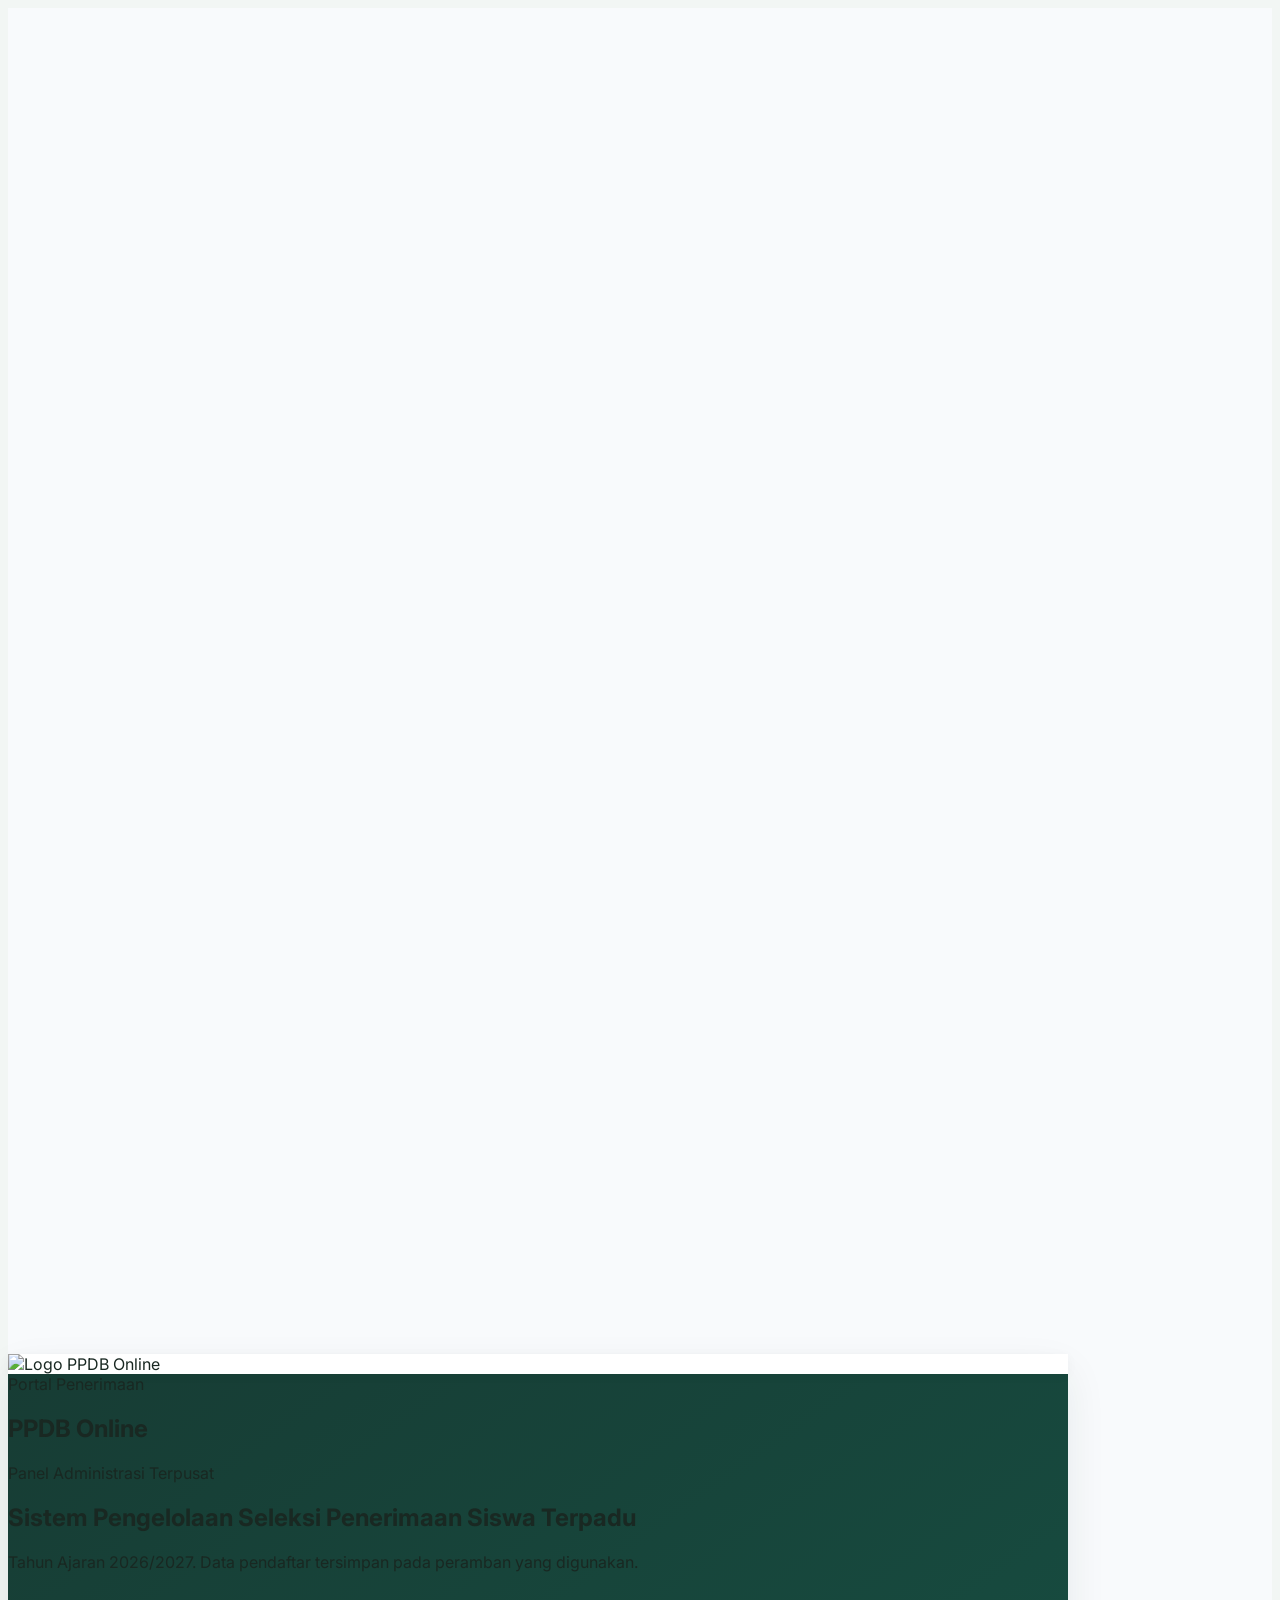
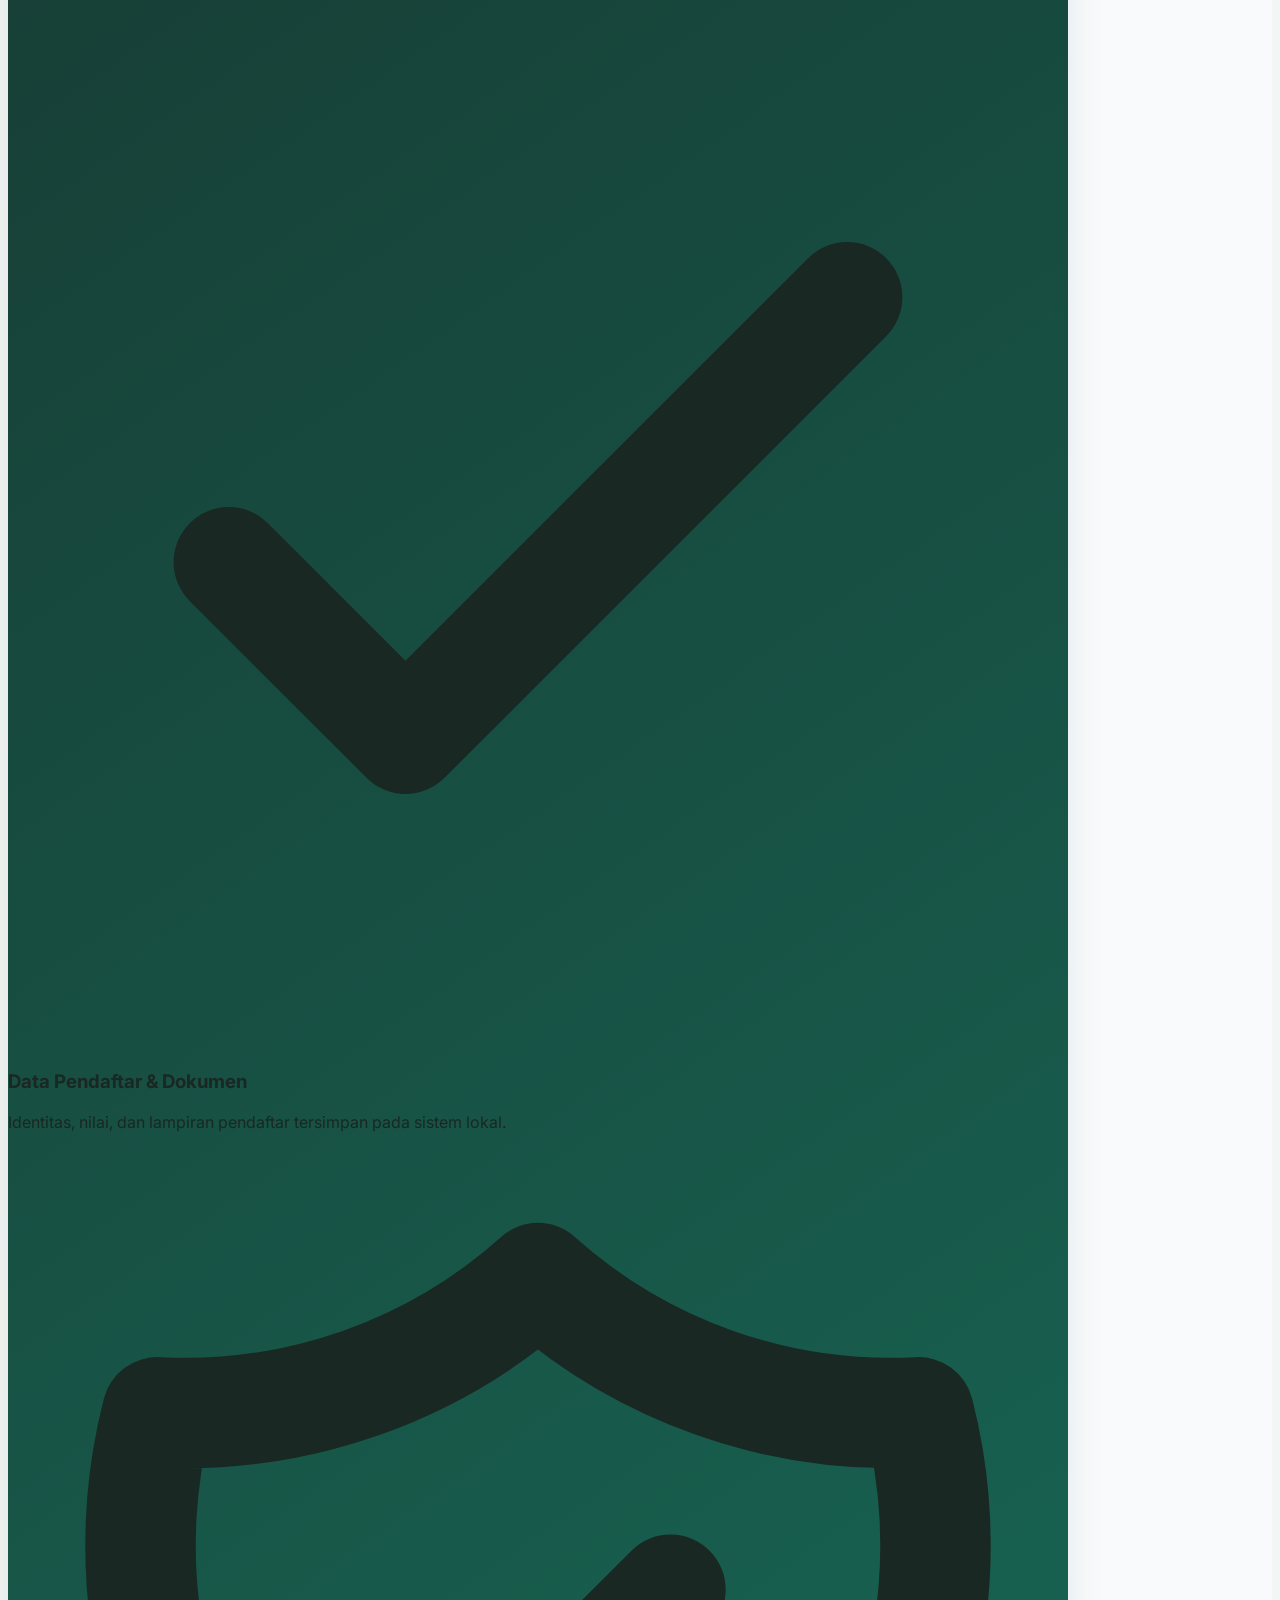
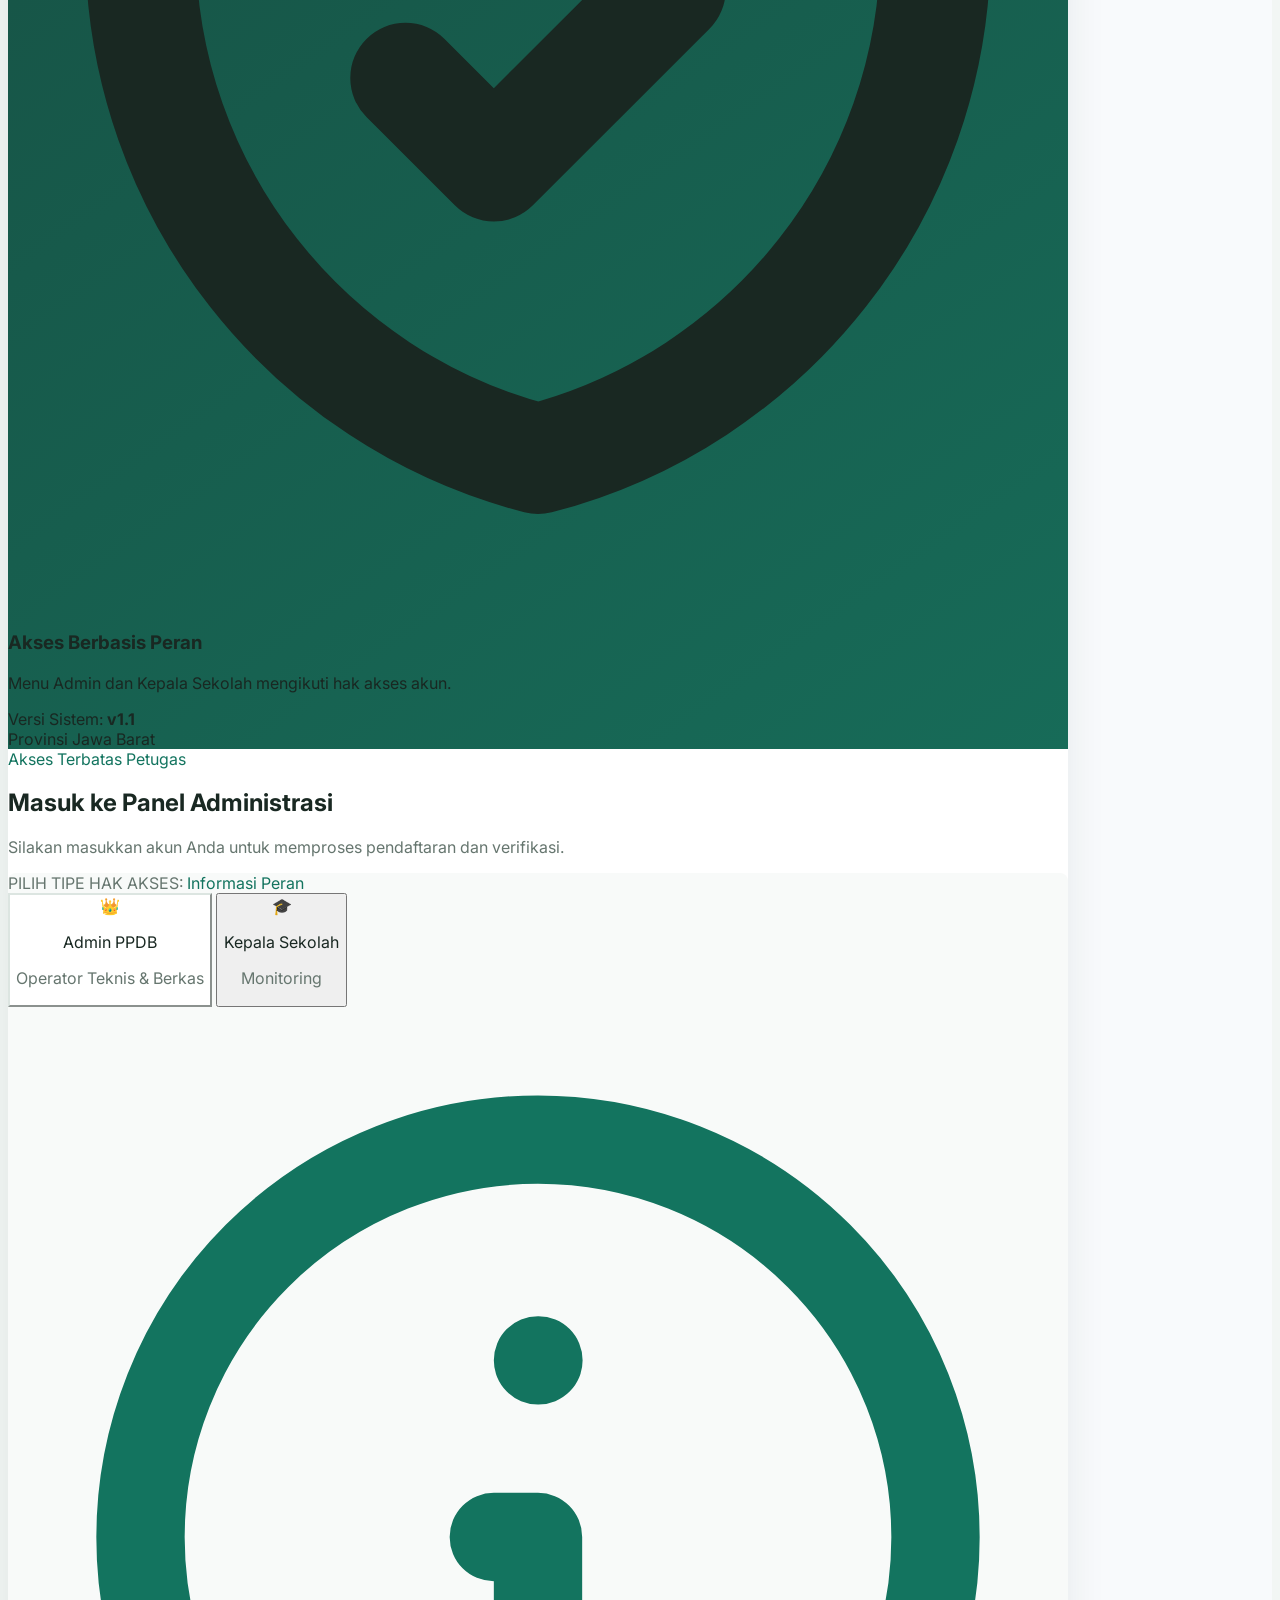
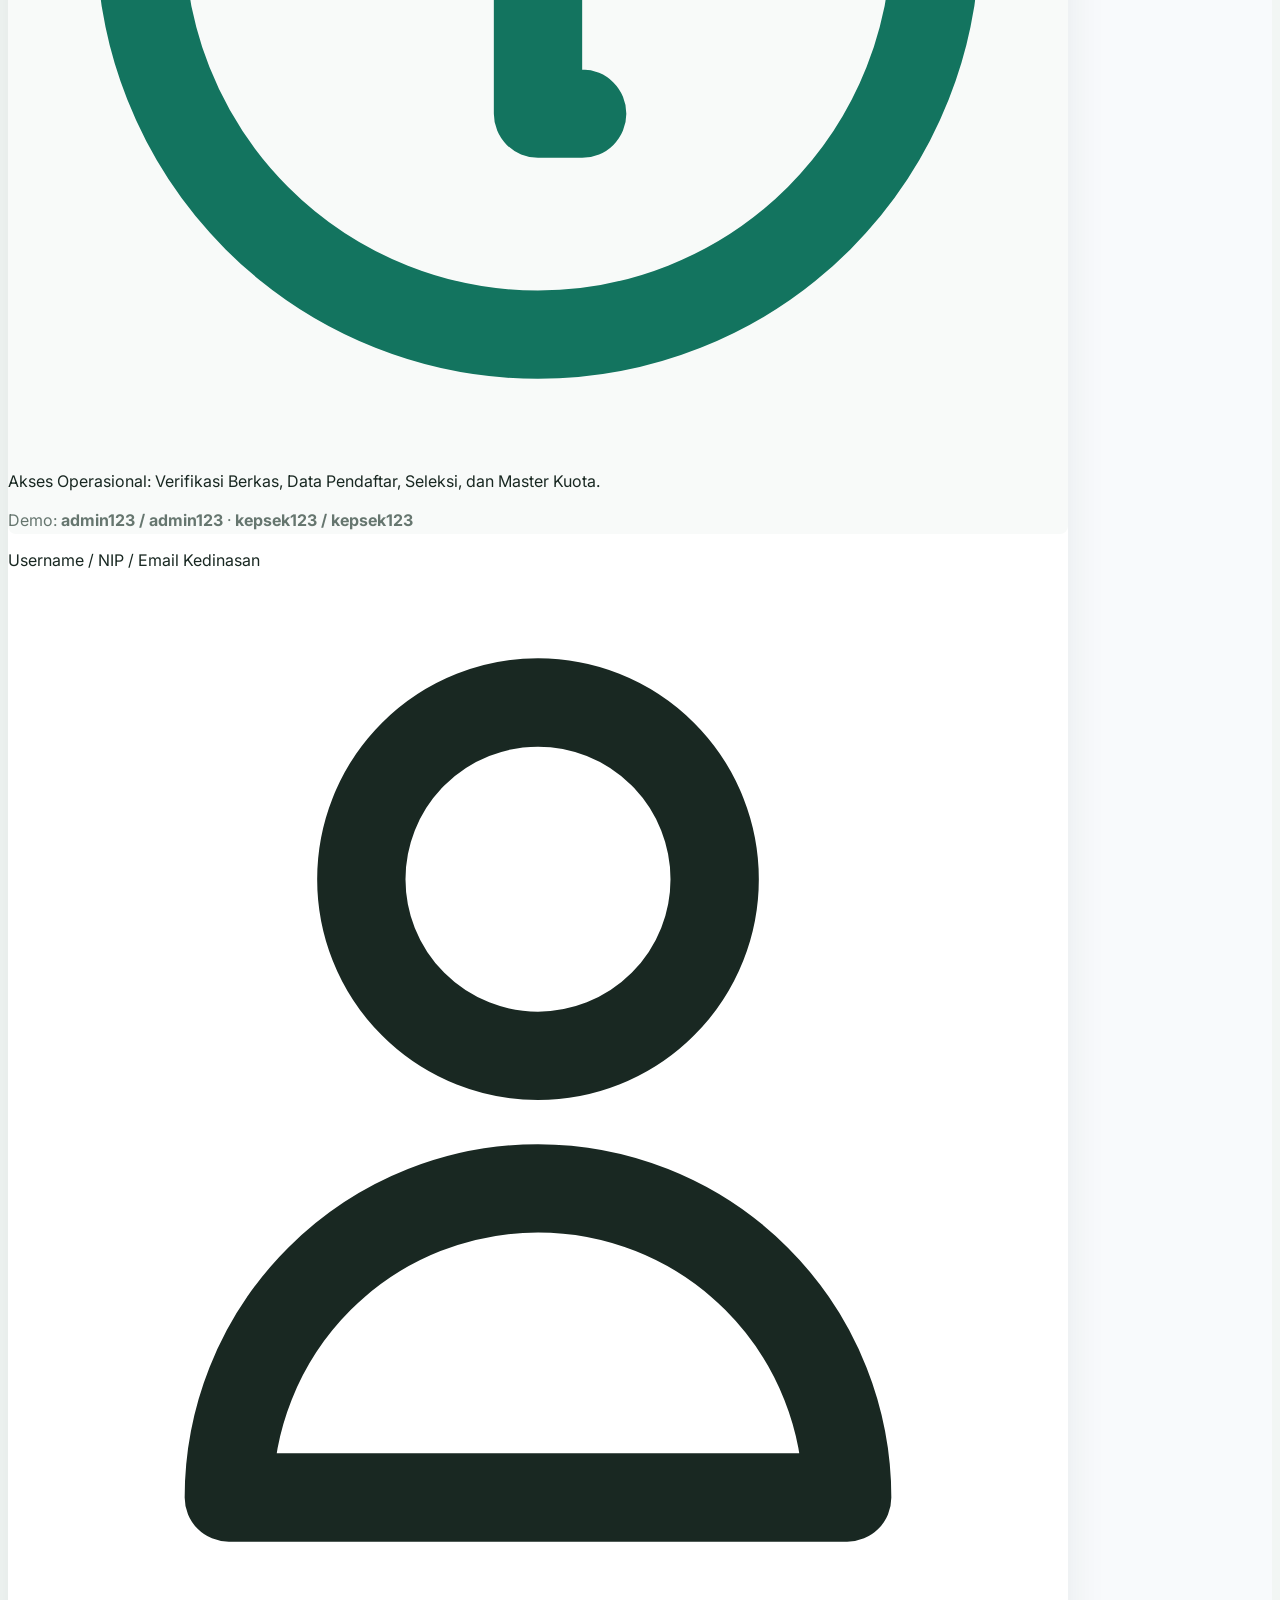
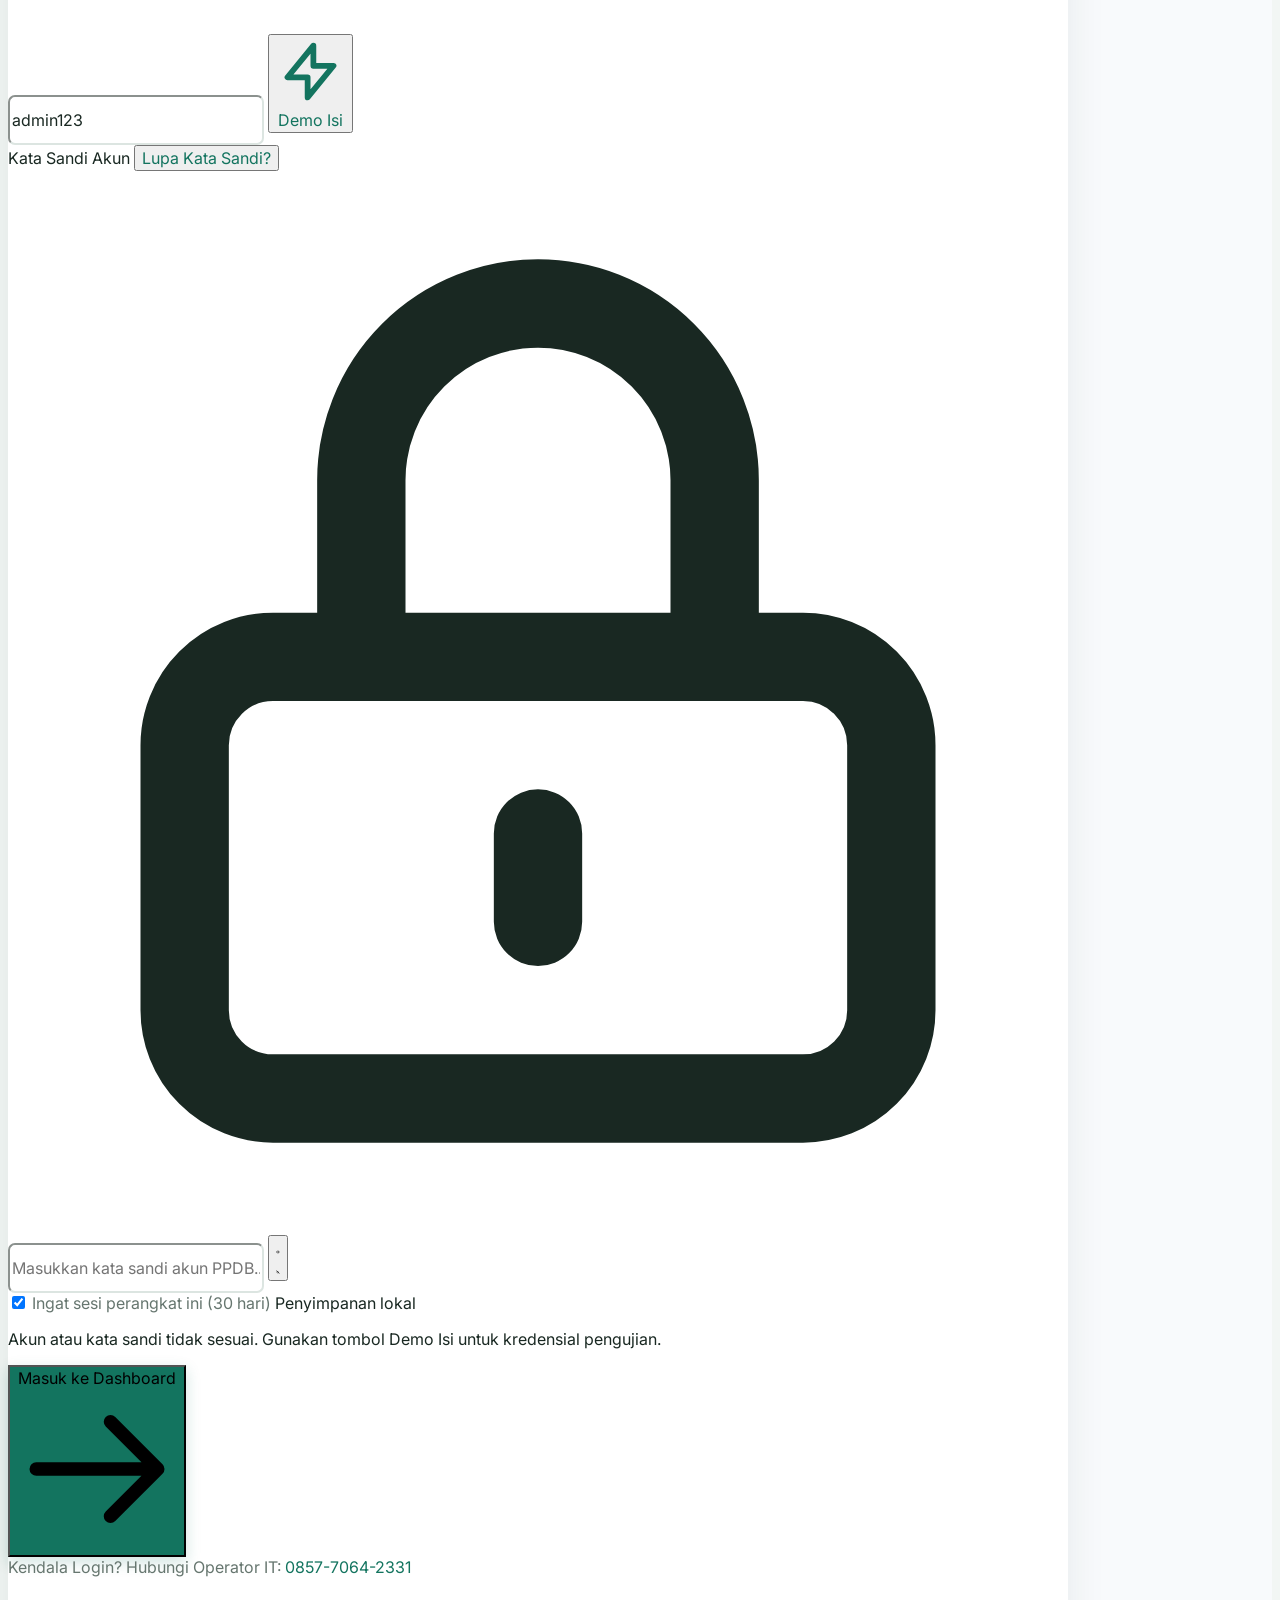
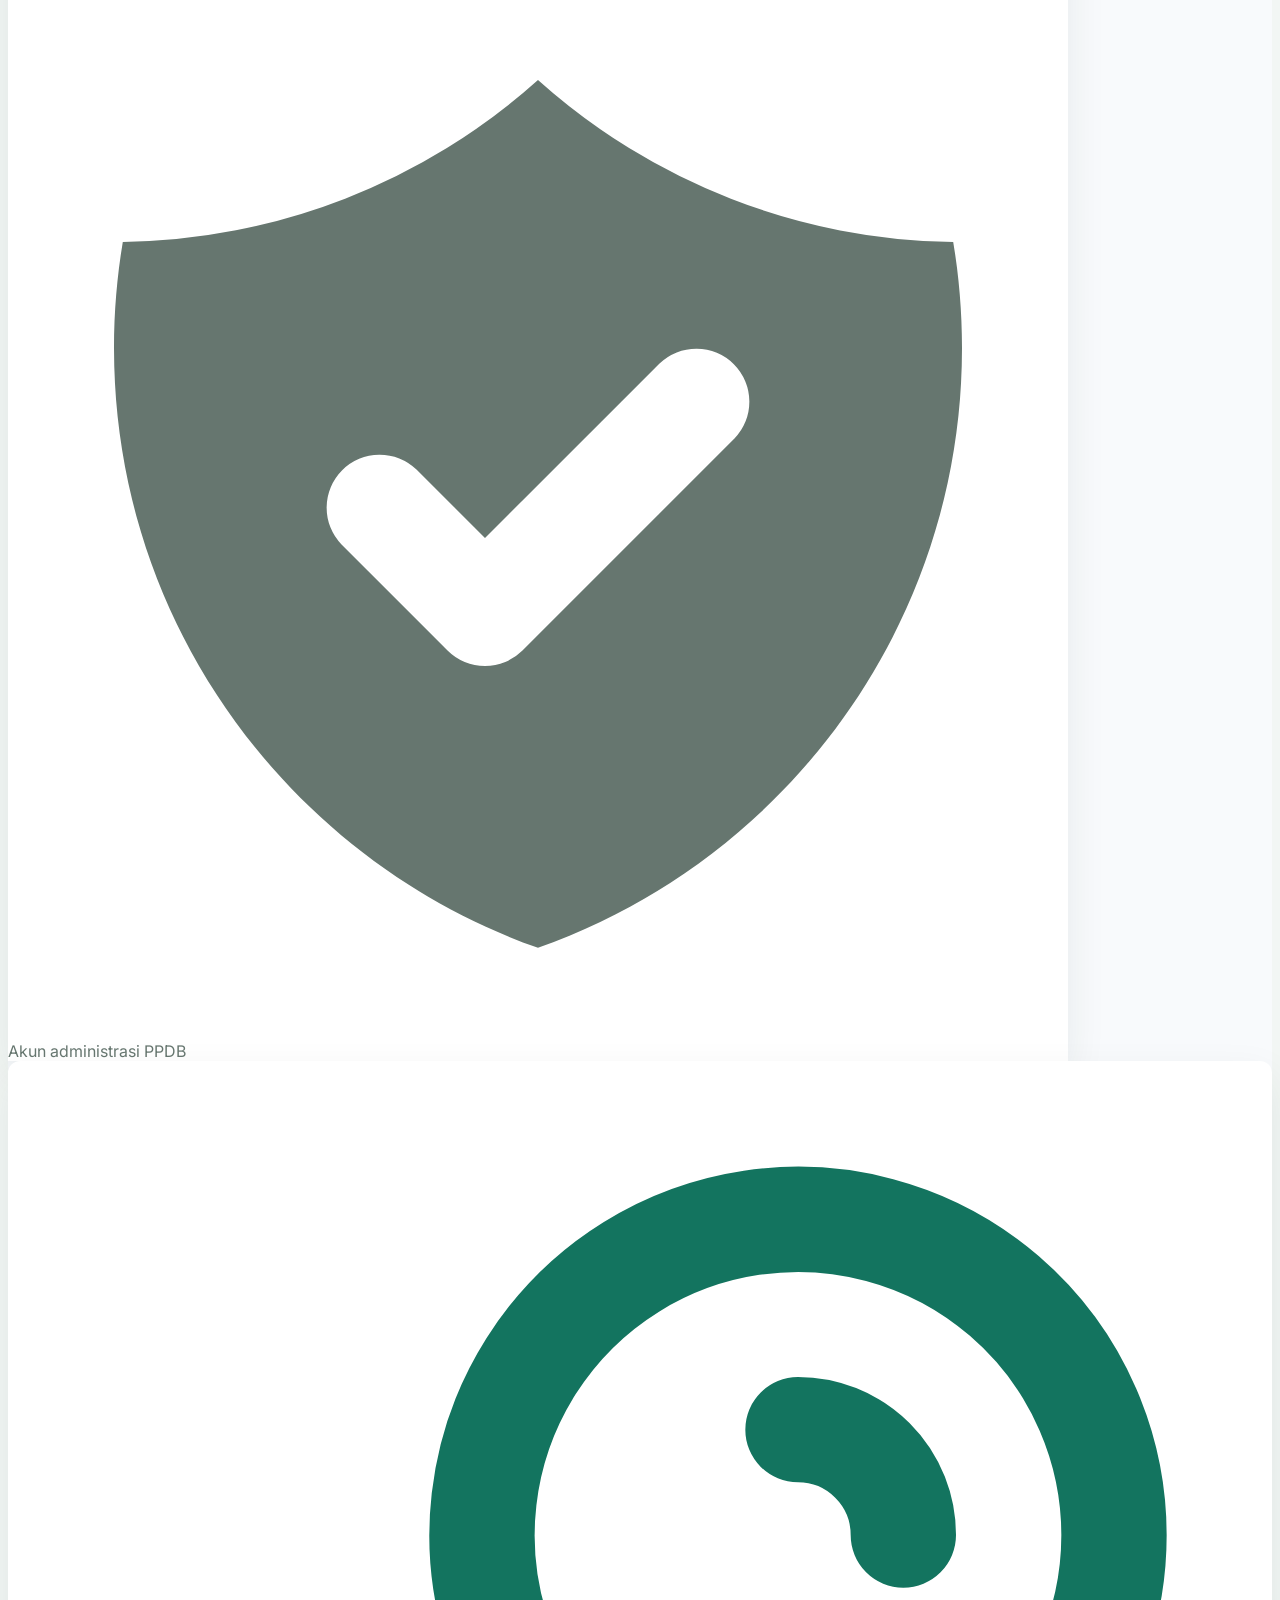
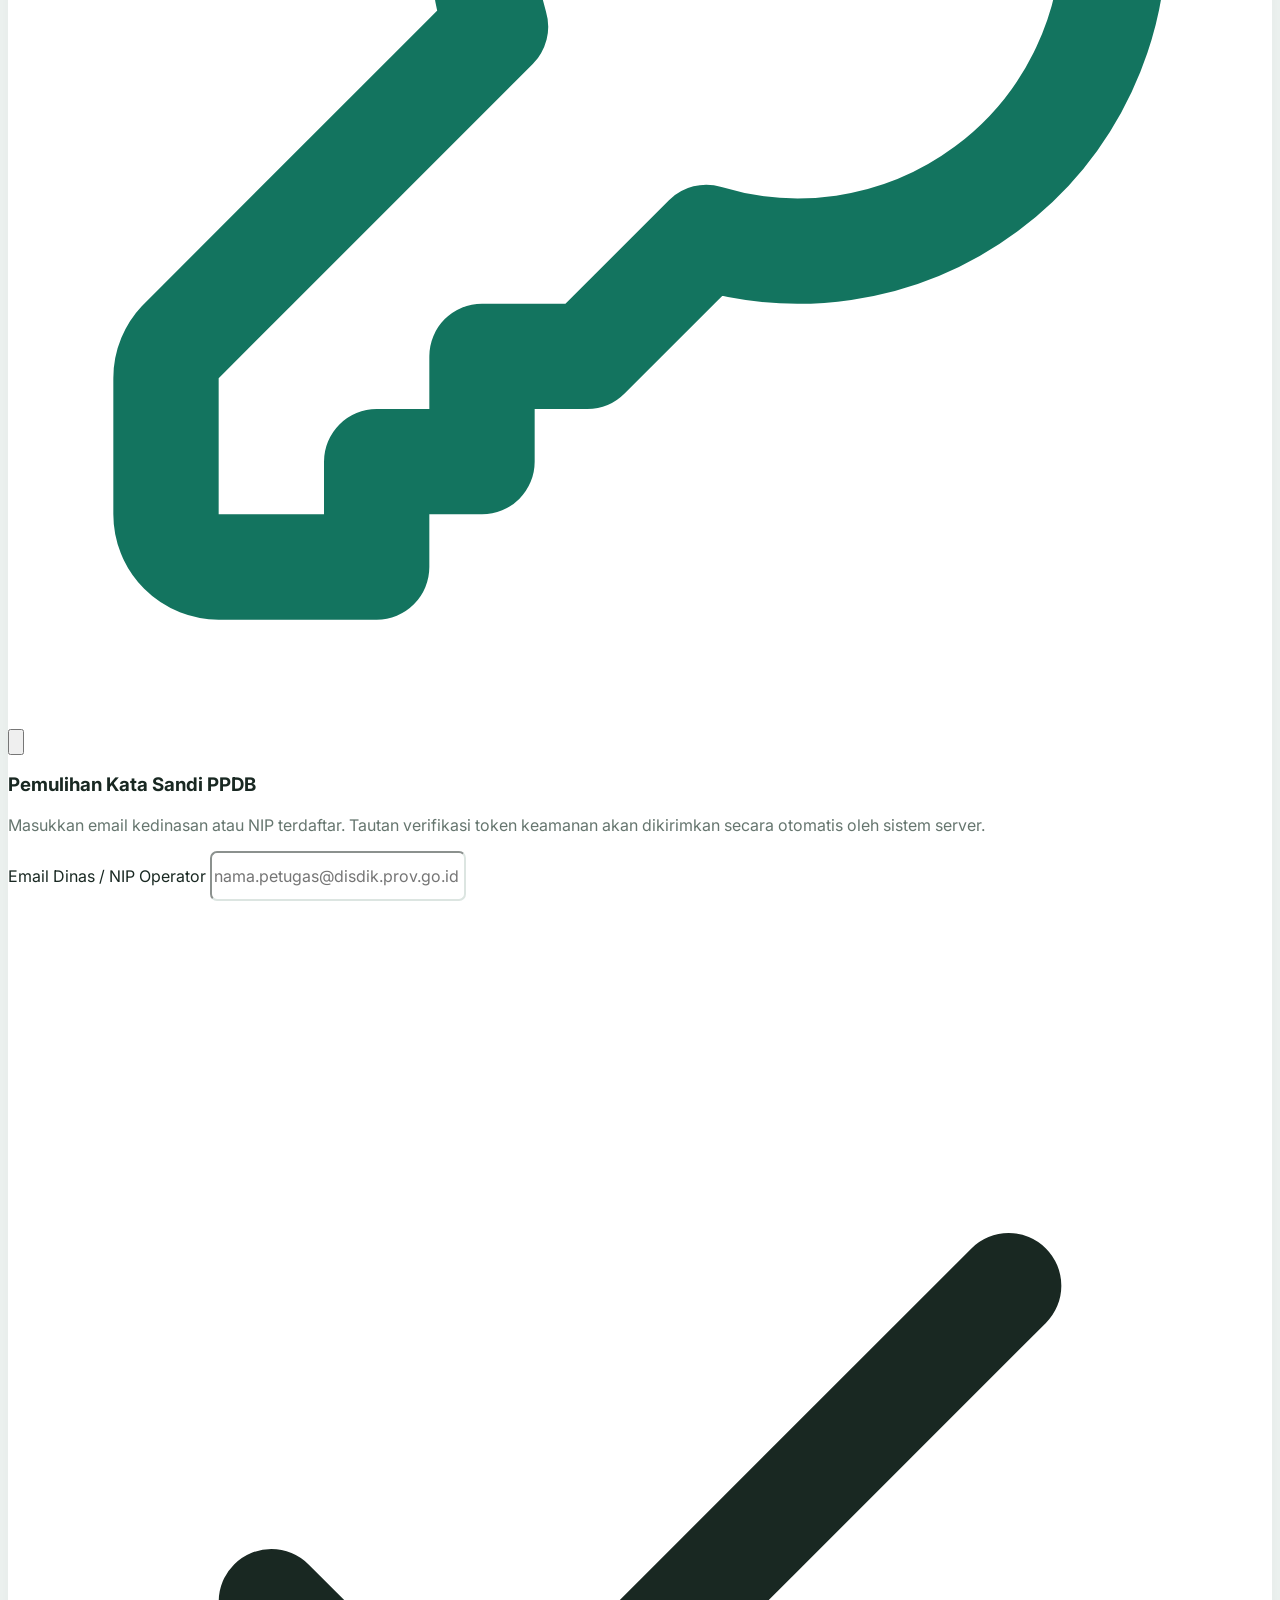
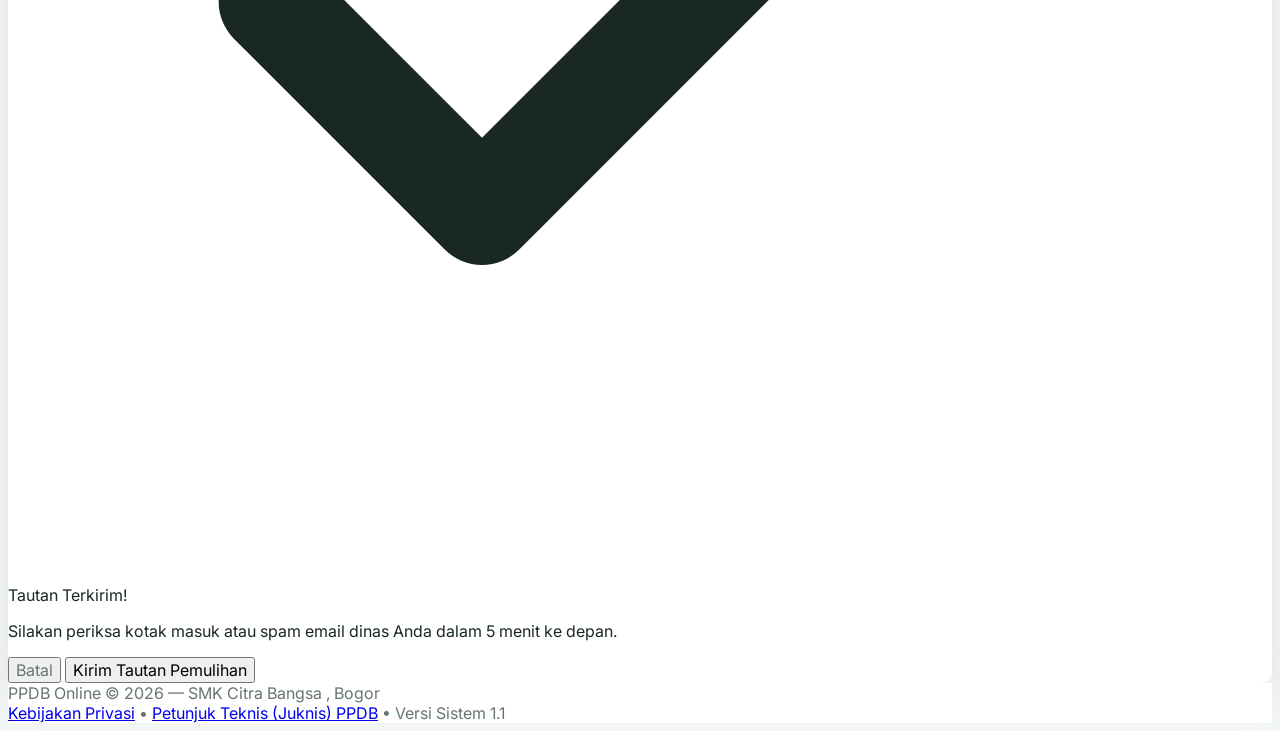
==== commit 98d2bcd0: "update" ====
--- a/src/index.html
+++ b/src/index.html
@@ -1,7 +1,7 @@
 <!DOCTYPE html>
 
 <html lang="id"><head><meta charset="utf-8"/><meta content="width=device-width, initial-scale=1.0" name="viewport"/><meta content="web_dashboard" name="shell-type"/><link href="https://fonts.googleapis.com/css2?family=Material+Symbols+Outlined:opsz,wght,FILL,GRAD@20..48,100..700,0..1,-50..200" rel="stylesheet"/><link href="https://fonts.googleapis.com" rel="preconnect"/><link crossorigin="" href="https://fonts.gstatic.com" rel="preconnect"/><link href="https://fonts.googleapis.com/css2?family=Inter:wght@400;500;600;700&amp;display=swap" rel="stylesheet"/>
-<link href="https://fonts.googleapis.com/css2?family=Material+Symbols+Outlined:wght,FILL@100..700,0..1&amp;display=swap" rel="stylesheet"/><style>@layer base{html,body{margin:0;padding:0;}body{overscroll-behavior:none;}main>:first-child{margin-top:0!important;}main>:last-child{margin-bottom:0!important;}}::-webkit-scrollbar{display:none;}</style><script src="https://cdn.tailwindcss.com"></script><script id="tailwind-config">tailwind.config={darkMode:"class",theme:{extend:{"colors":{"on-tertiary-container":"#edf0ff","surface-container-high":"#dce9ff","status-info-bg":"#DBEAFE","on-primary-container":"#eeefff","error":"#ba1a1a","on-secondary-fixed-variant":"#173bab","text-primary":"#1E293B","on-secondary-fixed":"#001453","on-secondary-container":"#00217a","tertiary-fixed":"#d8e2ff","surface-card":"#FFFFFF","on-tertiary-fixed":"#001a42","status-success-bg":"#DCFCE7","on-secondary":"#ffffff","status-warning":"#F59E0B","border-subtle":"#E2E8F0","surface-variant":"#d3e4fe","surface-dim":"#cbdbf5","on-primary-fixed-variant":"#003ea8","surface-container-low":"#eff4ff","status-success-text":"#15803D","on-primary-fixed":"#00174b","on-tertiary":"#ffffff","status-warning-bg":"#FEF3C7","on-tertiary-fixed-variant":"#004395","primary-fixed-dim":"#b4c5ff","surface-bright":"#f8f9ff","primary-container":"#2563eb","on-primary":"#ffffff","banner-info-bg":"#EFF6FF","error-container":"#ffdad6","status-info-text":"#1D4ED8","secondary-fixed-dim":"#b8c4ff","inverse-surface":"#213145","surface":"#f8f9ff","surface-container":"#e5eeff","tertiary-fixed-dim":"#adc6ff","status-success":"#16A34A","secondary-container":"#708cfd","on-surface":"#0b1c30","on-background":"#0b1c30","inverse-on-surface":"#eaf1ff","tertiary-container":"#0f69dc","on-error":"#ffffff","surface-tint":"#0053db","surface-container-highest":"#d3e4fe","background":"#f8f9ff","on-surface-variant":"#434655","status-warning-text":"#B45309","inverse-primary":"#b4c5ff","tertiary":"#0051b1","outline-variant":"#c3c6d7","on-error-container":"#93000a","secondary-fixed":"#dde1ff","secondary":"#3755c3","status-danger":"#DC2626","surface-bg":"#F1F5F9","outline":"#737686","text-secondary":"#64748B","status-danger-text":"#B91C1C","surface-container-lowest":"#ffffff","status-danger-bg":"#FEE2E2","primary-fixed":"#dbe1ff","primary":"#004ac6"},"borderRadius":{"DEFAULT":"0.25rem","lg":"0.5rem","xl":"0.75rem","full":"9999px"},"spacing":{"space-xl":"2rem","gutter":"1.5rem","margin":"1.5rem","gutter-sm":"1rem","space-lg":"1.5rem","space-md":"1rem","margin-sm":"1rem","space-xs":"0.25rem","space-sm":"0.5rem"},"fontFamily":{"stat-display":["Inter"],"body-medium":["Inter"],"headline-md":["Inter"],"badge-label":["Inter"],"headline-lg":["Inter"],"body-base":["Inter"],"caption":["Inter"],"title-sm":["Inter"],"table-header":["Inter"]},"fontSize":{"stat-display":["32px",{"lineHeight":"40px","letterSpacing":"-0.02em","fontWeight":"700"}],"body-medium":["14px",{"lineHeight":"20px","fontWeight":"500"}],"headline-md":["18px",{"lineHeight":"28px","fontWeight":"600"}],"badge-label":["12px",{"lineHeight":"16px","letterSpacing":"0.01em","fontWeight":"500"}],"headline-lg":["24px",{"lineHeight":"32px","letterSpacing":"-0.01em","fontWeight":"700"}],"body-base":["14px",{"lineHeight":"20px","fontWeight":"400"}],"caption":["12px",{"lineHeight":"16px","fontWeight":"400"}],"title-sm":["16px",{"lineHeight":"24px","fontWeight":"600"}],"table-header":["12px",{"lineHeight":"16px","letterSpacing":"0.05em","fontWeight":"600"}]}}}}</script><script>document.documentElement.dataset.theme = localStorage.getItem("ppdb_theme") === "dark" ? "dark" : "light";</script><link data-ppdb-theme-styles rel="stylesheet" href="../assets/css/theme.css"></head><body class="bg-surface-bg font-body-base text-text-primary antialiased selection:bg-primary selection:text-on-primary"><aside class="fixed left-0 top-0 h-screen w-64 bg-gradient-to-b from-primary to-primary-container z-50 flex flex-col justify-between text-on-primary shadow-[0_4px_20px_rgba(0,0,0,0.08)]"><div class="flex flex-col"><div class="h-16 px-space-md flex items-center gap-space-sm border-b border-primary-fixed-dim/20"><img alt="Logo PPDB Online" class="h-8 w-auto object-contain" src="https://lh3.googleusercontent.com/aida-public/[base64]"/><div class="flex flex-col leading-tight min-w-0"><span class="font-title-sm text-title-sm text-on-primary truncate tracking-tight font-bold">PPDB Online</span><span class="font-caption text-caption text-primary-fixed-dim truncate">Panel Admin Utama</span></div></div><nav class="flex flex-col gap-space-xs p-space-sm mt-space-sm" data-active-classes="bg-surface-container-lowest text-primary font-bold shadow-sm"><a aria-current="page" class="flex items-center gap-space-sm px-space-md py-space-sm rounded-lg transition-all duration-150 bg-surface-container-lowest text-primary font-bold shadow-sm" data-path="dashboard" href="#"><span class="material-symbols-outlined text-[20px]">dashboard</span><span class="font-body-medium text-body-medium">Dashboard</span></a><a class="flex items-center gap-space-sm px-space-md py-space-sm rounded-lg text-on-primary hover:bg-surface-container-lowest/15 hover:text-on-primary transition-all duration-150" data-path="data-pendaftar" href="#"><span class="material-symbols-outlined text-[20px]">assignment</span><span class="font-body-medium text-body-medium">Data Pendaftar</span></a><a class="flex items-center gap-space-sm px-space-md py-space-sm rounded-lg text-on-primary hover:bg-surface-container-lowest/15 hover:text-on-primary transition-all duration-150" data-path="verifikasi-berkas" href="#"><span class="material-symbols-outlined text-[20px]">folder_shared</span><span class="font-body-medium text-body-medium">Verifikasi Berkas</span></a><a class="flex items-center gap-space-sm px-space-md py-space-sm rounded-lg text-on-primary hover:bg-surface-container-lowest/15 hover:text-on-primary transition-all duration-150" data-path="seleksi-dan-kelulusan" href="#"><span class="material-symbols-outlined text-[20px]">verified</span><span class="font-body-medium text-body-medium">Seleksi &amp; Kelulusan</span></a><a class="flex items-center gap-space-sm px-space-md py-space-sm rounded-lg text-on-primary hover:bg-surface-container-lowest/15 hover:text-on-primary transition-all duration-150" data-path="master-gelombang" href="#"><span class="material-symbols-outlined text-[20px]">calendar_month</span><span class="font-body-medium text-body-medium">Master Gelombang</span></a><a class="flex items-center gap-space-sm px-space-md py-space-sm rounded-lg text-on-primary hover:bg-surface-container-lowest/15 hover:text-on-primary transition-all duration-150" data-path="laporan" href="#"><span class="material-symbols-outlined text-[20px]">query_stats</span><span class="font-body-medium text-body-medium">Laporan</span></a></nav></div><div class="p-space-sm border-t border-primary-fixed-dim/20"><div class="flex items-center justify-between px-space-sm py-space-xs text-primary-fixed-dim font-caption text-caption"><span>Versi Sistem 2.4</span><span class="material-symbols-outlined text-[16px]">school</span></div></div></aside><div class="pl-64"><header class="fixed top-0 left-64 right-0 h-16 bg-surface-card border-b border-border-subtle shadow-[0_1px_3px_0_rgba(0,0,0,0.05),0_1px_2px_-1px_rgba(0,0,0,0.05)] z-40 flex items-center justify-between px-gutter"><div class="flex items-center gap-space-md"><div class="flex items-center gap-space-xs text-text-secondary font-body-medium text-body-medium"><span class="hover:text-text-primary cursor-pointer">Administrasi</span><span class="material-symbols-outlined text-[16px]">chevron_right</span><span class="text-primary font-semibold">Portal Penerimaan</span></div><div class="relative w-80 hidden md:block"><span class="material-symbols-outlined absolute left-3 top-1/2 -translate-y-1/2 text-text-secondary text-[18px]">search</span><input class="w-full h-10 pl-9 pr-space-md bg-surface-card border border-border-subtle rounded-lg text-text-primary placeholder:text-text-secondary font-body-base text-body-base focus:outline-none focus:border-primary focus:ring-2 focus:ring-primary/15 transition-all" placeholder="Cari NISN, nama pendaftar..." type="text"/></div></div><div class="flex items-center gap-space-md"><div class="relative flex items-center"><button aria-label="Notifikasi antrean berkas" class="relative p-space-xs rounded-lg text-text-secondary hover:bg-surface-container-low hover:text-text-primary transition-colors" type="button"><span class="material-symbols-outlined text-[24px]">notifications</span><span class="absolute -top-1 -right-1 bg-status-danger text-on-error font-badge-label text-badge-label px-1.5 py-0.5 rounded-full ring-2 ring-surface-card min-w-[20px] text-center">125</span></button></div><div class="h-8 w-px bg-border-subtle"></div><div class="flex items-center gap-space-sm"><div class="flex flex-col text-right leading-tight"><span class="font-title-sm text-body-medium font-semibold text-text-primary">Admin PPDB</span><span class="font-caption text-caption text-text-secondary">Operator Pusat</span></div><img alt="Profile" class="w-8 h-8 rounded-full object-cover ring-2 ring-primary/20" src="https://lh3.googleusercontent.com/aida-public/[base64]"/></div></div></header><main class="w-full pt-16 bg-surface-bg min-h-screen px-gutter py-gutter"><div class="flex flex-col w-full gap-space-lg">
+<link href="https://fonts.googleapis.com/css2?family=Material+Symbols+Outlined:wght,FILL@100..700,0..1&amp;display=swap" rel="stylesheet"/><style>@layer base{html,body{margin:0;padding:0;}body{overscroll-behavior:none;}main>:first-child{margin-top:0!important;}main>:last-child{margin-bottom:0!important;}}::-webkit-scrollbar{display:none;}</style><script src="https://cdn.tailwindcss.com"></script><script id="tailwind-config">tailwind.config={darkMode:"class",theme:{extend:{"colors":{"on-tertiary-container":"#edf0ff","surface-container-high":"#dce9ff","status-info-bg":"#DBEAFE","on-primary-container":"#eeefff","error":"#ba1a1a","on-secondary-fixed-variant":"#173bab","text-primary":"#1E293B","on-secondary-fixed":"#001453","on-secondary-container":"#00217a","tertiary-fixed":"#d8e2ff","surface-card":"#FFFFFF","on-tertiary-fixed":"#001a42","status-success-bg":"#DCFCE7","on-secondary":"#ffffff","status-warning":"#F59E0B","border-subtle":"#E2E8F0","surface-variant":"#d3e4fe","surface-dim":"#cbdbf5","on-primary-fixed-variant":"#003ea8","surface-container-low":"#eff4ff","status-success-text":"#15803D","on-primary-fixed":"#00174b","on-tertiary":"#ffffff","status-warning-bg":"#FEF3C7","on-tertiary-fixed-variant":"#004395","primary-fixed-dim":"#b4c5ff","surface-bright":"#f8f9ff","primary-container":"#2563eb","on-primary":"#ffffff","banner-info-bg":"#EFF6FF","error-container":"#ffdad6","status-info-text":"#1D4ED8","secondary-fixed-dim":"#b8c4ff","inverse-surface":"#213145","surface":"#f8f9ff","surface-container":"#e5eeff","tertiary-fixed-dim":"#adc6ff","status-success":"#16A34A","secondary-container":"#708cfd","on-surface":"#0b1c30","on-background":"#0b1c30","inverse-on-surface":"#eaf1ff","tertiary-container":"#0f69dc","on-error":"#ffffff","surface-tint":"#0053db","surface-container-highest":"#d3e4fe","background":"#f8f9ff","on-surface-variant":"#434655","status-warning-text":"#B45309","inverse-primary":"#b4c5ff","tertiary":"#0051b1","outline-variant":"#c3c6d7","on-error-container":"#93000a","secondary-fixed":"#dde1ff","secondary":"#3755c3","status-danger":"#DC2626","surface-bg":"#F1F5F9","outline":"#737686","text-secondary":"#64748B","status-danger-text":"#B91C1C","surface-container-lowest":"#ffffff","status-danger-bg":"#FEE2E2","primary-fixed":"#dbe1ff","primary":"#004ac6"},"borderRadius":{"DEFAULT":"0.25rem","lg":"0.5rem","xl":"0.75rem","full":"9999px"},"spacing":{"space-xl":"2rem","gutter":"1.5rem","margin":"1.5rem","gutter-sm":"1rem","space-lg":"1.5rem","space-md":"1rem","margin-sm":"1rem","space-xs":"0.25rem","space-sm":"0.5rem"},"fontFamily":{"stat-display":["Inter"],"body-medium":["Inter"],"headline-md":["Inter"],"badge-label":["Inter"],"headline-lg":["Inter"],"body-base":["Inter"],"caption":["Inter"],"title-sm":["Inter"],"table-header":["Inter"]},"fontSize":{"stat-display":["32px",{"lineHeight":"40px","letterSpacing":"-0.02em","fontWeight":"700"}],"body-medium":["14px",{"lineHeight":"20px","fontWeight":"500"}],"headline-md":["18px",{"lineHeight":"28px","fontWeight":"600"}],"badge-label":["12px",{"lineHeight":"16px","letterSpacing":"0.01em","fontWeight":"500"}],"headline-lg":["24px",{"lineHeight":"32px","letterSpacing":"-0.01em","fontWeight":"700"}],"body-base":["14px",{"lineHeight":"20px","fontWeight":"400"}],"caption":["12px",{"lineHeight":"16px","fontWeight":"400"}],"title-sm":["16px",{"lineHeight":"24px","fontWeight":"600"}],"table-header":["12px",{"lineHeight":"16px","letterSpacing":"0.05em","fontWeight":"600"}]}}}}</script><script>document.documentElement.dataset.theme = localStorage.getItem("ppdb_theme") === "dark" ? "dark" : "light";</script><link data-ppdb-theme-styles rel="stylesheet" href="../assets/css/theme.css"></head><body class="bg-surface-bg font-body-base text-text-primary antialiased selection:bg-primary selection:text-on-primary"><aside class="fixed left-0 top-0 h-screen w-64 bg-gradient-to-b from-primary to-primary-container z-50 flex flex-col justify-between text-on-primary shadow-[0_4px_20px_rgba(0,0,0,0.08)]"><div class="flex flex-col"><div class="h-16 px-space-md flex items-center gap-space-sm border-b border-primary-fixed-dim/20"><img alt="Logo PPDB Online" class="h-8 w-auto object-contain" src="https://lh3.googleusercontent.com/aida-public/[base64]"/><div class="flex flex-col leading-tight min-w-0"><span class="font-title-sm text-title-sm text-on-primary truncate tracking-tight font-bold">PPDB Online</span><span class="font-caption text-caption text-primary-fixed-dim truncate">Panel Admin Utama</span></div></div><nav class="flex flex-col gap-space-xs p-space-sm mt-space-sm" data-active-classes="bg-surface-container-lowest text-primary font-bold shadow-sm"><a aria-current="page" class="flex items-center gap-space-sm px-space-md py-space-sm rounded-lg transition-all duration-150 bg-surface-container-lowest text-primary font-bold shadow-sm" data-path="dashboard" href="#"><span class="material-symbols-outlined text-[20px]">dashboard</span><span class="font-body-medium text-body-medium">Dashboard</span></a><a class="flex items-center gap-space-sm px-space-md py-space-sm rounded-lg text-on-primary hover:bg-surface-container-lowest/15 hover:text-on-primary transition-all duration-150" data-path="data-pendaftar" href="#"><span class="material-symbols-outlined text-[20px]">assignment</span><span class="font-body-medium text-body-medium">Data Pendaftar</span></a><a class="flex items-center gap-space-sm px-space-md py-space-sm rounded-lg text-on-primary hover:bg-surface-container-lowest/15 hover:text-on-primary transition-all duration-150" data-path="verifikasi-berkas" href="#"><span class="material-symbols-outlined text-[20px]">folder_shared</span><span class="font-body-medium text-body-medium">Verifikasi Berkas</span></a><a class="flex items-center gap-space-sm px-space-md py-space-sm rounded-lg text-on-primary hover:bg-surface-container-lowest/15 hover:text-on-primary transition-all duration-150" data-path="seleksi-dan-kelulusan" href="#"><span class="material-symbols-outlined text-[20px]">verified</span><span class="font-body-medium text-body-medium">Seleksi &amp; Kelulusan</span></a><a class="flex items-center gap-space-sm px-space-md py-space-sm rounded-lg text-on-primary hover:bg-surface-container-lowest/15 hover:text-on-primary transition-all duration-150" data-path="master-gelombang" href="#"><span class="material-symbols-outlined text-[20px]">calendar_month</span><span class="font-body-medium text-body-medium">Master Gelombang</span></a><a class="flex items-center gap-space-sm px-space-md py-space-sm rounded-lg text-on-primary hover:bg-surface-container-lowest/15 hover:text-on-primary transition-all duration-150" data-path="laporan" href="#"><span class="material-symbols-outlined text-[20px]">query_stats</span><span class="font-body-medium text-body-medium">Laporan</span></a></nav></div><div class="p-space-sm border-t border-primary-fixed-dim/20"><div class="flex items-center justify-between px-space-sm py-space-xs text-primary-fixed-dim font-caption text-caption"><span>Versi Sistem 2.4</span><span class="material-symbols-outlined text-[16px]">school</span></div></div></aside><div class="pl-64"><header class="fixed top-0 left-64 right-0 h-16 bg-surface-card border-b border-border-subtle shadow-[0_1px_3px_0_rgba(0,0,0,0.05),0_1px_2px_-1px_rgba(0,0,0,0.05)] z-40 flex items-center justify-between px-gutter"><div class="flex items-center gap-space-md"><div class="flex items-center gap-space-xs text-text-secondary font-body-medium text-body-medium"><span class="hover:text-text-primary cursor-pointer">Administrasi</span><span class="material-symbols-outlined text-[16px]">chevron_right</span><span class="text-primary font-semibold">Portal Penerimaan</span></div><div class="relative w-80 hidden md:block"><span class="material-symbols-outlined absolute left-3 top-1/2 -translate-y-1/2 text-text-secondary text-[18px]">search</span><input class="w-full h-10 pl-9 pr-space-md bg-surface-card border border-border-subtle rounded-lg text-text-primary placeholder:text-text-secondary font-body-base text-body-base focus:outline-none focus:border-primary focus:ring-2 focus:ring-primary/15 transition-all" placeholder="Cari NISN, nama pendaftar..." type="text"/></div></div><div class="flex items-center gap-space-md"><div class="relative flex items-center"><button aria-label="Notifikasi antrean berkas" class="relative p-space-xs rounded-lg text-text-secondary hover:bg-surface-container-low hover:text-text-primary transition-colors" type="button"><span class="material-symbols-outlined text-[24px]">notifications</span><span class="absolute -top-1 -right-1 bg-status-danger text-on-error font-badge-label text-badge-label px-1.5 py-0.5 rounded-full ring-2 ring-surface-card min-w-[20px] text-center"></span></button></div><div class="h-8 w-px bg-border-subtle"></div><div class="flex items-center gap-space-sm"><div class="flex flex-col text-right leading-tight"><span class="font-title-sm text-body-medium font-semibold text-text-primary">Admin PPDB</span><span class="font-caption text-caption text-text-secondary">Operator Pusat</span></div><img alt="Profile" class="w-8 h-8 rounded-full object-cover ring-2 ring-primary/20" src="https://lh3.googleusercontent.com/aida-public/[base64]"/></div></div></header><main class="w-full pt-16 bg-surface-bg min-h-screen px-gutter py-gutter"><div class="flex flex-col w-full gap-space-lg">
 <!-- 1. Alert Banner -->
 <script src="../assets/js/navigation.js"></script>
 <script src="https://cdnjs.cloudflare.com/ajax/libs/jspdf/2.5.1/jspdf.umd.min.js"></script>
@@ -19,7 +19,7 @@
 <span class="inline-flex items-center px-2 py-0.5 rounded-full font-badge-label text-badge-label bg-status-warning-bg text-status-warning-text font-semibold">Tenggat 5 Hari</span>
 </div>
 <p class="font-body-base text-body-base text-text-secondary mt-1">
-          Gelombang I tersisa 5 hari lagi sebelum penutupan. Segera verifikasi berkas tertunda sebanyak <strong class="text-text-primary font-semibold" id="dashboardQueueCount">125</strong> pendaftar.
+          Data antrean verifikasi yang sedang menunggu diproses: <strong class="text-text-primary font-semibold" id="dashboardQueueCount">0</strong> pendaftar.
         </p>
 </div>
 </div>
@@ -113,12 +113,12 @@
 <h3 class="font-headline-md text-headline-md text-text-primary">Tren Pendaftaran Harian</h3>
 <span class="material-symbols-outlined text-text-secondary text-[18px]">show_chart</span>
 </div>
-<p class="font-caption text-caption text-text-secondary">Jumlah calon siswa mendaftar 10 hari terakhir (01 Mei s/d 10 Mei 2026)</p>
+<p class="font-caption text-caption text-text-secondary">Jumlah calon siswa mendaftar pada 10 hari terakhir.</p>
 </div>
 <div class="flex items-center gap-space-sm">
 <span class="inline-flex items-center gap-1.5 px-3 py-1 bg-surface-container rounded-full text-primary font-caption text-caption font-semibold" id="dashboardTrendAverage">
 <span class="w-2 h-2 rounded-full bg-primary animate-pulse"></span>
-            Rerata: 124 siswa/hari
+            Rerata: 0 siswa/hari
           </span>
 <button class="p-1.5 rounded-lg bg-surface-container-low text-text-secondary hover:text-text-primary hover:bg-surface-container transition-colors" id="downloadTrendPdf" title="Unduh Laporan Harian" type="button">
 <span class="material-symbols-outlined text-[18px]">download</span>
@@ -143,68 +143,7 @@
 <span>0</span>
 </div>
 <!-- Chart Bars Container -->
-<div class="w-full ml-7 flex items-end justify-between gap-1 sm:gap-2 h-full pb-6 z-10" id="registrationTrendChart">
-<!-- Bar 1 (85) -->
-<div class="flex-1 flex flex-col items-center h-full justify-end group relative cursor-pointer">
-<span class="opacity-0 group-hover:opacity-100 transition-opacity absolute -top-7 bg-inverse-surface text-inverse-on-surface text-[11px] font-medium py-0.5 px-2 rounded shadow-md pointer-events-none z-30">85</span>
-<div class="w-full max-w-[32px] rounded-t-md bg-gradient-to-t from-primary to-secondary-container transition-all duration-300 group-hover:brightness-110 shadow-sm" style="height: 42.5%;"></div>
-<span class="absolute -bottom-5 font-caption text-[11px] text-text-secondary group-hover:text-primary font-medium">01 Mei</span>
-</div>
-<!-- Bar 2 (96) -->
-<div class="flex-1 flex flex-col items-center h-full justify-end group relative cursor-pointer">
-<span class="opacity-0 group-hover:opacity-100 transition-opacity absolute -top-7 bg-inverse-surface text-inverse-on-surface text-[11px] font-medium py-0.5 px-2 rounded shadow-md pointer-events-none z-30">96</span>
-<div class="w-full max-w-[32px] rounded-t-md bg-gradient-to-t from-primary to-secondary-container transition-all duration-300 group-hover:brightness-110 shadow-sm" style="height: 48%;"></div>
-<span class="absolute -bottom-5 font-caption text-[11px] text-text-secondary group-hover:text-primary font-medium">02 Mei</span>
-</div>
-<!-- Bar 3 (110) -->
-<div class="flex-1 flex flex-col items-center h-full justify-end group relative cursor-pointer">
-<span class="opacity-0 group-hover:opacity-100 transition-opacity absolute -top-7 bg-inverse-surface text-inverse-on-surface text-[11px] font-medium py-0.5 px-2 rounded shadow-md pointer-events-none z-30">110</span>
-<div class="w-full max-w-[32px] rounded-t-md bg-gradient-to-t from-primary to-secondary-container transition-all duration-300 group-hover:brightness-110 shadow-sm" style="height: 55%;"></div>
-<span class="absolute -bottom-5 font-caption text-[11px] text-text-secondary group-hover:text-primary font-medium">03 Mei</span>
-</div>
-<!-- Bar 4 (125) -->
-<div class="flex-1 flex flex-col items-center h-full justify-end group relative cursor-pointer">
-<span class="opacity-0 group-hover:opacity-100 transition-opacity absolute -top-7 bg-inverse-surface text-inverse-on-surface text-[11px] font-medium py-0.5 px-2 rounded shadow-md pointer-events-none z-30">125</span>
-<div class="w-full max-w-[32px] rounded-t-md bg-gradient-to-t from-primary to-secondary-container transition-all duration-300 group-hover:brightness-110 shadow-sm" style="height: 62.5%;"></div>
-<span class="absolute -bottom-5 font-caption text-[11px] text-text-secondary group-hover:text-primary font-medium">04 Mei</span>
-</div>
-<!-- Bar 5 (142) -->
-<div class="flex-1 flex flex-col items-center h-full justify-end group relative cursor-pointer">
-<span class="opacity-0 group-hover:opacity-100 transition-opacity absolute -top-7 bg-inverse-surface text-inverse-on-surface text-[11px] font-medium py-0.5 px-2 rounded shadow-md pointer-events-none z-30">142</span>
-<div class="w-full max-w-[32px] rounded-t-md bg-gradient-to-t from-primary to-secondary-container transition-all duration-300 group-hover:brightness-110 shadow-sm" style="height: 71%;"></div>
-<span class="absolute -bottom-5 font-caption text-[11px] text-text-secondary group-hover:text-primary font-medium">05 Mei</span>
-</div>
-<!-- Bar 6 (130) -->
-<div class="flex-1 flex flex-col items-center h-full justify-end group relative cursor-pointer">
-<span class="opacity-0 group-hover:opacity-100 transition-opacity absolute -top-7 bg-inverse-surface text-inverse-on-surface text-[11px] font-medium py-0.5 px-2 rounded shadow-md pointer-events-none z-30">130</span>
-<div class="w-full max-w-[32px] rounded-t-md bg-gradient-to-t from-primary to-secondary-container transition-all duration-300 group-hover:brightness-110 shadow-sm" style="height: 65%;"></div>
-<span class="absolute -bottom-5 font-caption text-[11px] text-text-secondary group-hover:text-primary font-medium">06 Mei</span>
-</div>
-<!-- Bar 7 (155) -->
-<div class="flex-1 flex flex-col items-center h-full justify-end group relative cursor-pointer">
-<span class="opacity-0 group-hover:opacity-100 transition-opacity absolute -top-7 bg-inverse-surface text-inverse-on-surface text-[11px] font-medium py-0.5 px-2 rounded shadow-md pointer-events-none z-30">155</span>
-<div class="w-full max-w-[32px] rounded-t-md bg-gradient-to-t from-primary to-secondary-container transition-all duration-300 group-hover:brightness-110 shadow-sm" style="height: 77.5%;"></div>
-<span class="absolute -bottom-5 font-caption text-[11px] text-text-secondary group-hover:text-primary font-medium">07 Mei</span>
-</div>
-<!-- Bar 8 (178) -->
-<div class="flex-1 flex flex-col items-center h-full justify-end group relative cursor-pointer">
-<span class="opacity-0 group-hover:opacity-100 transition-opacity absolute -top-7 bg-inverse-surface text-inverse-on-surface text-[11px] font-medium py-0.5 px-2 rounded shadow-md pointer-events-none z-30">178</span>
-<div class="w-full max-w-[32px] rounded-t-md bg-gradient-to-t from-primary to-secondary-container transition-all duration-300 group-hover:brightness-110 shadow-sm" style="height: 89%;"></div>
-<span class="absolute -bottom-5 font-caption text-[11px] text-text-secondary group-hover:text-primary font-medium">08 Mei</span>
-</div>
-<!-- Bar 9 (192) Peak -->
-<div class="flex-1 flex flex-col items-center h-full justify-end group relative cursor-pointer">
-<span class="opacity-0 group-hover:opacity-100 transition-opacity absolute -top-7 bg-primary text-on-primary text-[11px] font-bold py-0.5 px-2 rounded shadow-md pointer-events-none z-30">192 (Puncak)</span>
-<div class="w-full max-w-[32px] rounded-t-md bg-gradient-to-t from-primary-container to-primary transition-all duration-300 group-hover:brightness-110 shadow-md ring-2 ring-primary/30" style="height: 96%;"></div>
-<span class="absolute -bottom-5 font-caption text-[11px] text-primary font-bold">09 Mei</span>
-</div>
-<!-- Bar 10 (135) Current -->
-<div class="flex-1 flex flex-col items-center h-full justify-end group relative cursor-pointer">
-<span class="opacity-0 group-hover:opacity-100 transition-opacity absolute -top-7 bg-inverse-surface text-inverse-on-surface text-[11px] font-medium py-0.5 px-2 rounded shadow-md pointer-events-none z-30">135 (Hari Ini)</span>
-<div class="w-full max-w-[32px] rounded-t-md bg-gradient-to-t from-primary to-secondary-container transition-all duration-300 group-hover:brightness-110 shadow-sm" style="height: 67.5%;"></div>
-<span class="absolute -bottom-5 font-caption text-[11px] text-text-secondary group-hover:text-primary font-medium">10 Mei</span>
-</div>
-</div>
+<div class="w-full ml-7 flex items-end justify-between gap-1 sm:gap-2 h-full pb-6 z-10" id="registrationTrendChart"></div>
 </div>
 </div>
 <!-- Quick Legend / Insight Bar -->
@@ -218,7 +157,7 @@
           </div>
 </div>
 <span class="font-caption text-caption text-primary font-medium flex items-center gap-1">
-<span class="material-symbols-outlined text-[16px]">sync</span> Terakhir disinkronkan: 12 menit lalu
+<span class="material-symbols-outlined text-[16px]">database</span> Data tersimpan lokal
         </span>
 </div>
 </div>
@@ -368,284 +307,7 @@
 <th class="py-3 px-4 font-semibold text-center">Aksi Cepat</th>
 </tr>
 </thead>
-<tbody class="divide-y divide-surface-container font-body-base text-body-base text-text-primary" id="dashboardApplicantsBody">
-<!-- Row 1 -->
-<tr class="hover:bg-surface-container-low/70 transition-colors">
-<td class="py-3.5 px-4 font-mono text-[13px] font-semibold text-primary">
-              PPDB-2026-0012
-            </td>
-<td class="py-3.5 px-4">
-<div class="flex items-center gap-space-sm">
-<div class="w-8 h-8 rounded-full bg-primary text-on-primary flex items-center justify-center font-bold text-xs shrink-0">
-                  MR
-                </div>
-<div class="flex flex-col">
-<span class="font-body-medium text-body-medium text-text-primary font-semibold">Muhammad Rizky Pratama</span>
-<span class="font-caption text-caption text-text-secondary">NISN: 0087412984</span>
-</div>
-</div>
-</td>
-<td class="py-3.5 px-4 text-text-secondary font-body-medium">
-              SMP Negeri 1 Surabaya
-            </td>
-<td class="py-3.5 px-4">
-<span class="inline-flex items-center px-2.5 py-1 rounded-full font-badge-label text-badge-label bg-surface-container text-primary font-semibold">
-                Zonasi (980m)
-              </span>
-</td>
-<td class="py-3.5 px-4 text-text-secondary font-caption text-caption">
-              10 Mei 2026 <span class="block text-[11px]">10:24 WIB</span>
-</td>
-<td class="py-3.5 px-4">
-<span class="inline-flex items-center gap-1 px-3 py-1 rounded-full font-badge-label text-badge-label bg-status-success-bg text-status-success-text font-bold">
-<span class="material-symbols-outlined text-[14px]">check_circle</span> Terverifikasi
-              </span>
-</td>
-<td class="py-3.5 px-4">
-<div class="flex items-center justify-center gap-1.5">
-<button class="w-8 h-8 rounded-lg bg-surface-container-high hover:bg-primary hover:text-on-primary text-primary flex items-center justify-center transition-colors" title="Verifikasi Dokumen" type="button">
-<span class="material-symbols-outlined text-[18px]">verified</span>
-</button>
-<button class="w-8 h-8 rounded-lg bg-status-warning-bg hover:bg-status-warning text-status-warning-text hover:text-white flex items-center justify-center transition-colors" title="Edit Data Siswa" type="button">
-<span class="material-symbols-outlined text-[18px]">edit</span>
-</button>
-<button class="w-8 h-8 rounded-lg bg-status-danger-bg hover:bg-status-danger text-status-danger-text hover:text-white flex items-center justify-center transition-colors" title="Hapus Berkas" type="button">
-<span class="material-symbols-outlined text-[18px]">delete</span>
-</button>
-</div>
-</td>
-</tr>
-<!-- Row 2 -->
-<tr class="hover:bg-surface-container-low/70 transition-colors">
-<td class="py-3.5 px-4 font-mono text-[13px] font-semibold text-primary">
-              PPDB-2026-0013
-            </td>
-<td class="py-3.5 px-4">
-<div class="flex items-center gap-space-sm">
-<div class="w-8 h-8 rounded-full bg-secondary text-on-secondary flex items-center justify-center font-bold text-xs shrink-0">
-                  SA
-                </div>
-<div class="flex flex-col">
-<span class="font-body-medium text-body-medium text-text-primary font-semibold">Siti Aisyah Azzahra</span>
-<span class="font-caption text-caption text-text-secondary">NISN: 0092183921</span>
-</div>
-</div>
-</td>
-<td class="py-3.5 px-4 text-text-secondary font-body-medium">
-              SMP Islam Terpadu Al-Hikmah
-            </td>
-<td class="py-3.5 px-4">
-<span class="inline-flex items-center px-2.5 py-1 rounded-full font-badge-label text-badge-label bg-status-info-bg text-status-info-text font-semibold">
-                Prestasi Akademik
-              </span>
-</td>
-<td class="py-3.5 px-4 text-text-secondary font-caption text-caption">
-              10 Mei 2026 <span class="block text-[11px]">09:50 WIB</span>
-</td>
-<td class="py-3.5 px-4">
-<span class="inline-flex items-center gap-1 px-3 py-1 rounded-full font-badge-label text-badge-label bg-status-warning-bg text-status-warning-text font-bold">
-<span class="material-symbols-outlined text-[14px]">hourglass_top</span> Pending
-              </span>
-</td>
-<td class="py-3.5 px-4">
-<div class="flex items-center justify-center gap-1.5">
-<button class="w-8 h-8 rounded-lg bg-surface-container-high hover:bg-primary hover:text-on-primary text-primary flex items-center justify-center transition-colors" title="Verifikasi Dokumen" type="button">
-<span class="material-symbols-outlined text-[18px]">verified</span>
-</button>
-<button class="w-8 h-8 rounded-lg bg-status-warning-bg hover:bg-status-warning text-status-warning-text hover:text-white flex items-center justify-center transition-colors" title="Edit Data Siswa" type="button">
-<span class="material-symbols-outlined text-[18px]">edit</span>
-</button>
-<button class="w-8 h-8 rounded-lg bg-status-danger-bg hover:bg-status-danger text-status-danger-text hover:text-white flex items-center justify-center transition-colors" title="Hapus Berkas" type="button">
-<span class="material-symbols-outlined text-[18px]">delete</span>
-</button>
-</div>
-</td>
-</tr>
-<!-- Row 3 -->
-<tr class="hover:bg-surface-container-low/70 transition-colors">
-<td class="py-3.5 px-4 font-mono text-[13px] font-semibold text-primary">
-              PPDB-2026-0014
-            </td>
-<td class="py-3.5 px-4">
-<div class="flex items-center gap-space-sm">
-<div class="w-8 h-8 rounded-full bg-status-warning text-white flex items-center justify-center font-bold text-xs shrink-0">
-                  DP
-                </div>
-<div class="flex flex-col">
-<span class="font-body-medium text-body-medium text-text-primary font-semibold">Dimas Pratama Wijaya</span>
-<span class="font-caption text-caption text-text-secondary">NISN: 0081298412</span>
-</div>
-</div>
-</td>
-<td class="py-3.5 px-4 text-text-secondary font-body-medium">
-              SMP Negeri 12 Surabaya
-            </td>
-<td class="py-3.5 px-4">
-<span class="inline-flex items-center px-2.5 py-1 rounded-full font-badge-label text-badge-label bg-status-warning-bg text-status-warning-text font-semibold">
-                Perpindahan Tugas
-              </span>
-</td>
-<td class="py-3.5 px-4 text-text-secondary font-caption text-caption">
-              10 Mei 2026 <span class="block text-[11px]">08:15 WIB</span>
-</td>
-<td class="py-3.5 px-4">
-<span class="inline-flex items-center gap-1 px-3 py-1 rounded-full font-badge-label text-badge-label bg-status-danger-bg text-status-danger-text font-bold">
-<span class="material-symbols-outlined text-[14px]">cancel</span> Ditolak
-              </span>
-</td>
-<td class="py-3.5 px-4">
-<div class="flex items-center justify-center gap-1.5">
-<button class="w-8 h-8 rounded-lg bg-surface-container-high hover:bg-primary hover:text-on-primary text-primary flex items-center justify-center transition-colors" title="Verifikasi Dokumen" type="button">
-<span class="material-symbols-outlined text-[18px]">verified</span>
-</button>
-<button class="w-8 h-8 rounded-lg bg-status-warning-bg hover:bg-status-warning text-status-warning-text hover:text-white flex items-center justify-center transition-colors" title="Edit Data Siswa" type="button">
-<span class="material-symbols-outlined text-[18px]">edit</span>
-</button>
-<button class="w-8 h-8 rounded-lg bg-status-danger-bg hover:bg-status-danger text-status-danger-text hover:text-white flex items-center justify-center transition-colors" title="Hapus Berkas" type="button">
-<span class="material-symbols-outlined text-[18px]">delete</span>
-</button>
-</div>
-</td>
-</tr>
-<!-- Row 4 -->
-<tr class="hover:bg-surface-container-low/70 transition-colors">
-<td class="py-3.5 px-4 font-mono text-[13px] font-semibold text-primary">
-              PPDB-2026-0015
-            </td>
-<td class="py-3.5 px-4">
-<div class="flex items-center gap-space-sm">
-<div class="w-8 h-8 rounded-full bg-status-info-text text-white flex items-center justify-center font-bold text-xs shrink-0">
-                  AP
-                </div>
-<div class="flex flex-col">
-<span class="font-body-medium text-body-medium text-text-primary font-semibold">Amanda Putri Lestari</span>
-<span class="font-caption text-caption text-text-secondary">NISN: 0094567823</span>
-</div>
-</div>
-</td>
-<td class="py-3.5 px-4 text-text-secondary font-body-medium">
-              SMP Muhammadiyah 2
-            </td>
-<td class="py-3.5 px-4">
-<span class="inline-flex items-center px-2.5 py-1 rounded-full font-badge-label text-badge-label bg-surface-container text-primary font-semibold">
-                Zonasi (420m)
-              </span>
-</td>
-<td class="py-3.5 px-4 text-text-secondary font-caption text-caption">
-              09 Mei 2026 <span class="block text-[11px]">17:40 WIB</span>
-</td>
-<td class="py-3.5 px-4">
-<span class="inline-flex items-center gap-1 px-3 py-1 rounded-full font-badge-label text-badge-label bg-status-warning-bg text-status-warning-text font-bold">
-<span class="material-symbols-outlined text-[14px]">running_with_errors</span> Belum Lengkap
-              </span>
-</td>
-<td class="py-3.5 px-4">
-<div class="flex items-center justify-center gap-1.5">
-<button class="w-8 h-8 rounded-lg bg-surface-container-high hover:bg-primary hover:text-on-primary text-primary flex items-center justify-center transition-colors" title="Verifikasi Dokumen" type="button">
-<span class="material-symbols-outlined text-[18px]">verified</span>
-</button>
-<button class="w-8 h-8 rounded-lg bg-status-warning-bg hover:bg-status-warning text-status-warning-text hover:text-white flex items-center justify-center transition-colors" title="Edit Data Siswa" type="button">
-<span class="material-symbols-outlined text-[18px]">edit</span>
-</button>
-<button class="w-8 h-8 rounded-lg bg-status-danger-bg hover:bg-status-danger text-status-danger-text hover:text-white flex items-center justify-center transition-colors" title="Hapus Berkas" type="button">
-<span class="material-symbols-outlined text-[18px]">delete</span>
-</button>
-</div>
-</td>
-</tr>
-<!-- Row 5 -->
-<tr class="hover:bg-surface-container-low/70 transition-colors">
-<td class="py-3.5 px-4 font-mono text-[13px] font-semibold text-primary">
-              PPDB-2026-0016
-            </td>
-<td class="py-3.5 px-4">
-<div class="flex items-center gap-space-sm">
-<div class="w-8 h-8 rounded-full bg-status-success text-white flex items-center justify-center font-bold text-xs shrink-0">
-                  RP
-                </div>
-<div class="flex flex-col">
-<span class="font-body-medium text-body-medium text-text-primary font-semibold">Rayhan Pratama Putra</span>
-<span class="font-caption text-caption text-text-secondary">NISN: 0089876541</span>
-</div>
-</div>
-</td>
-<td class="py-3.5 px-4 text-text-secondary font-body-medium">
-              SMP Negeri 4 Surabaya
-            </td>
-<td class="py-3.5 px-4">
-<span class="inline-flex items-center px-2.5 py-1 rounded-full font-badge-label text-badge-label bg-surface-variant text-on-secondary-fixed font-semibold">
-                Mutasi Tugas Orang Tua
-              </span>
-</td>
-<td class="py-3.5 px-4 text-text-secondary font-caption text-caption">
-              09 Mei 2026 <span class="block text-[11px]">15:10 WIB</span>
-</td>
-<td class="py-3.5 px-4">
-<span class="inline-flex items-center gap-1 px-3 py-1 rounded-full font-badge-label text-badge-label bg-status-success-bg text-status-success-text font-bold">
-<span class="material-symbols-outlined text-[14px]">check_circle</span> Terverifikasi
-              </span>
-</td>
-<td class="py-3.5 px-4">
-<div class="flex items-center justify-center gap-1.5">
-<button class="w-8 h-8 rounded-lg bg-surface-container-high hover:bg-primary hover:text-on-primary text-primary flex items-center justify-center transition-colors" title="Verifikasi Dokumen" type="button">
-<span class="material-symbols-outlined text-[18px]">verified</span>
-</button>
-<button class="w-8 h-8 rounded-lg bg-status-warning-bg hover:bg-status-warning text-status-warning-text hover:text-white flex items-center justify-center transition-colors" title="Edit Data Siswa" type="button">
-<span class="material-symbols-outlined text-[18px]">edit</span>
-</button>
-<button class="w-8 h-8 rounded-lg bg-status-danger-bg hover:bg-status-danger text-status-danger-text hover:text-white flex items-center justify-center transition-colors" title="Hapus Berkas" type="button">
-<span class="material-symbols-outlined text-[18px]">delete</span>
-</button>
-</div>
-</td>
-</tr>
-<!-- Row 6 -->
-<tr class="hover:bg-surface-container-low/70 transition-colors">
-<td class="py-3.5 px-4 font-mono text-[13px] font-semibold text-primary">
-              PPDB-2026-0017
-            </td>
-<td class="py-3.5 px-4">
-<div class="flex items-center gap-space-sm">
-<div class="w-8 h-8 rounded-full bg-secondary-container text-on-secondary-container flex items-center justify-center font-bold text-xs shrink-0">
-                  NH
-                </div>
-<div class="flex flex-col">
-<span class="font-body-medium text-body-medium text-text-primary font-semibold">Nurul Hidayah Kusuma</span>
-<span class="font-caption text-caption text-text-secondary">NISN: 0093344556</span>
-</div>
-</div>
-</td>
-<td class="py-3.5 px-4 text-text-secondary font-body-medium">
-              SMP Negeri 6 Surabaya
-            </td>
-<td class="py-3.5 px-4">
-<span class="inline-flex items-center px-2.5 py-1 rounded-full font-badge-label text-badge-label bg-status-info-bg text-status-info-text font-semibold">
-                Prestasi Non-Akademik
-              </span>
-</td>
-<td class="py-3.5 px-4 text-text-secondary font-caption text-caption">
-              09 Mei 2026 <span class="block text-[11px]">14:22 WIB</span>
-</td>
-<td class="py-3.5 px-4">
-<span class="inline-flex items-center gap-1 px-3 py-1 rounded-full font-badge-label text-badge-label bg-status-warning-bg text-status-warning-text font-bold">
-<span class="material-symbols-outlined text-[14px]">hourglass_top</span> Pending
-              </span>
-</td>
-<td class="py-3.5 px-4">
-<div class="flex items-center justify-center gap-1.5">
-<button class="w-8 h-8 rounded-lg bg-surface-container-high hover:bg-primary hover:text-on-primary text-primary flex items-center justify-center transition-colors" title="Verifikasi Dokumen" type="button">
-<span class="material-symbols-outlined text-[18px]">verified</span>
-</button>
-<button class="w-8 h-8 rounded-lg bg-status-warning-bg hover:bg-status-warning text-status-warning-text hover:text-white flex items-center justify-center transition-colors" title="Edit Data Siswa" type="button">
-<span class="material-symbols-outlined text-[18px]">edit</span>
-</button>
-<button class="w-8 h-8 rounded-lg bg-status-danger-bg hover:bg-status-danger text-status-danger-text hover:text-white flex items-center justify-center transition-colors" title="Hapus Berkas" type="button">
-<span class="material-symbols-outlined text-[18px]">delete</span>
-</button>
-</div>
-</td>
-</tr>
-</tbody>
+<tbody class="divide-y divide-surface-container font-body-base text-body-base text-text-primary" id="dashboardApplicantsBody"></tbody>
 </table>
 </div>
 <!-- Table Footer / Pagination -->
--- a/assets/css/theme.css
+++ b/assets/css/theme.css
@@ -26,6 +26,8 @@
 
 html { background: var(--ppdb-canvas); }
 body { color: var(--ppdb-ink); background-color: var(--ppdb-canvas); }
+html:not([data-ppdb-ready="true"][data-navigation-ready="true"]) body > aside,
+html:not([data-ppdb-ready="true"][data-navigation-ready="true"]) body > div.pl-64 { visibility: hidden; }
 button, input, select, textarea { font: inherit; }
 button { transition: background-color .18s ease, border-color .18s ease, color .18s ease, box-shadow .18s ease, transform .18s ease; }
 button:focus-visible, a:focus-visible, input:focus-visible, select:focus-visible, textarea:focus-visible { outline: 3px solid color-mix(in srgb, var(--ppdb-accent) 38%, transparent); outline-offset: 2px; }
@@ -67,6 +69,27 @@
 }
 .ppdb-theme-toggle:hover { border-color: var(--ppdb-accent); color: var(--ppdb-accent); }
 .ppdb-theme-toggle .material-symbols-outlined { font-size: 18px; }
+
+.ppdb-sidebar-brand { gap: 10px !important; }
+.ppdb-sidebar-logo { width: 34px !important; height: 34px !important; padding: 3px; border-radius: 7px; background: #fff; object-fit: contain; }
+.ppdb-sidebar-link {
+  min-height: 42px;
+  display: flex;
+  align-items: center;
+  gap: 12px;
+  padding: 9px 12px;
+  border-radius: 8px;
+  color: rgba(255, 255, 255, .88);
+  font-size: 13px;
+  font-weight: 550;
+  line-height: 1.35;
+  text-decoration: none;
+  transition: background-color .16s ease, color .16s ease;
+}
+.ppdb-sidebar-link:hover { color: #fff; background: rgba(255, 255, 255, .12); }
+.ppdb-sidebar-link[aria-current="page"] { color: #124d40; background: #f1faf6; font-weight: 700; box-shadow: 0 2px 8px rgba(5, 40, 30, .12); }
+.ppdb-sidebar-icon { width: 20px; flex: 0 0 20px; text-align: center; font-size: 20px; }
+.ppdb-sidebar-label { min-width: 0; }
 
 body > aside { background: #173c34 !important; border-color: #285348 !important; }
 main[data-purpose="auth-container"] > div {
